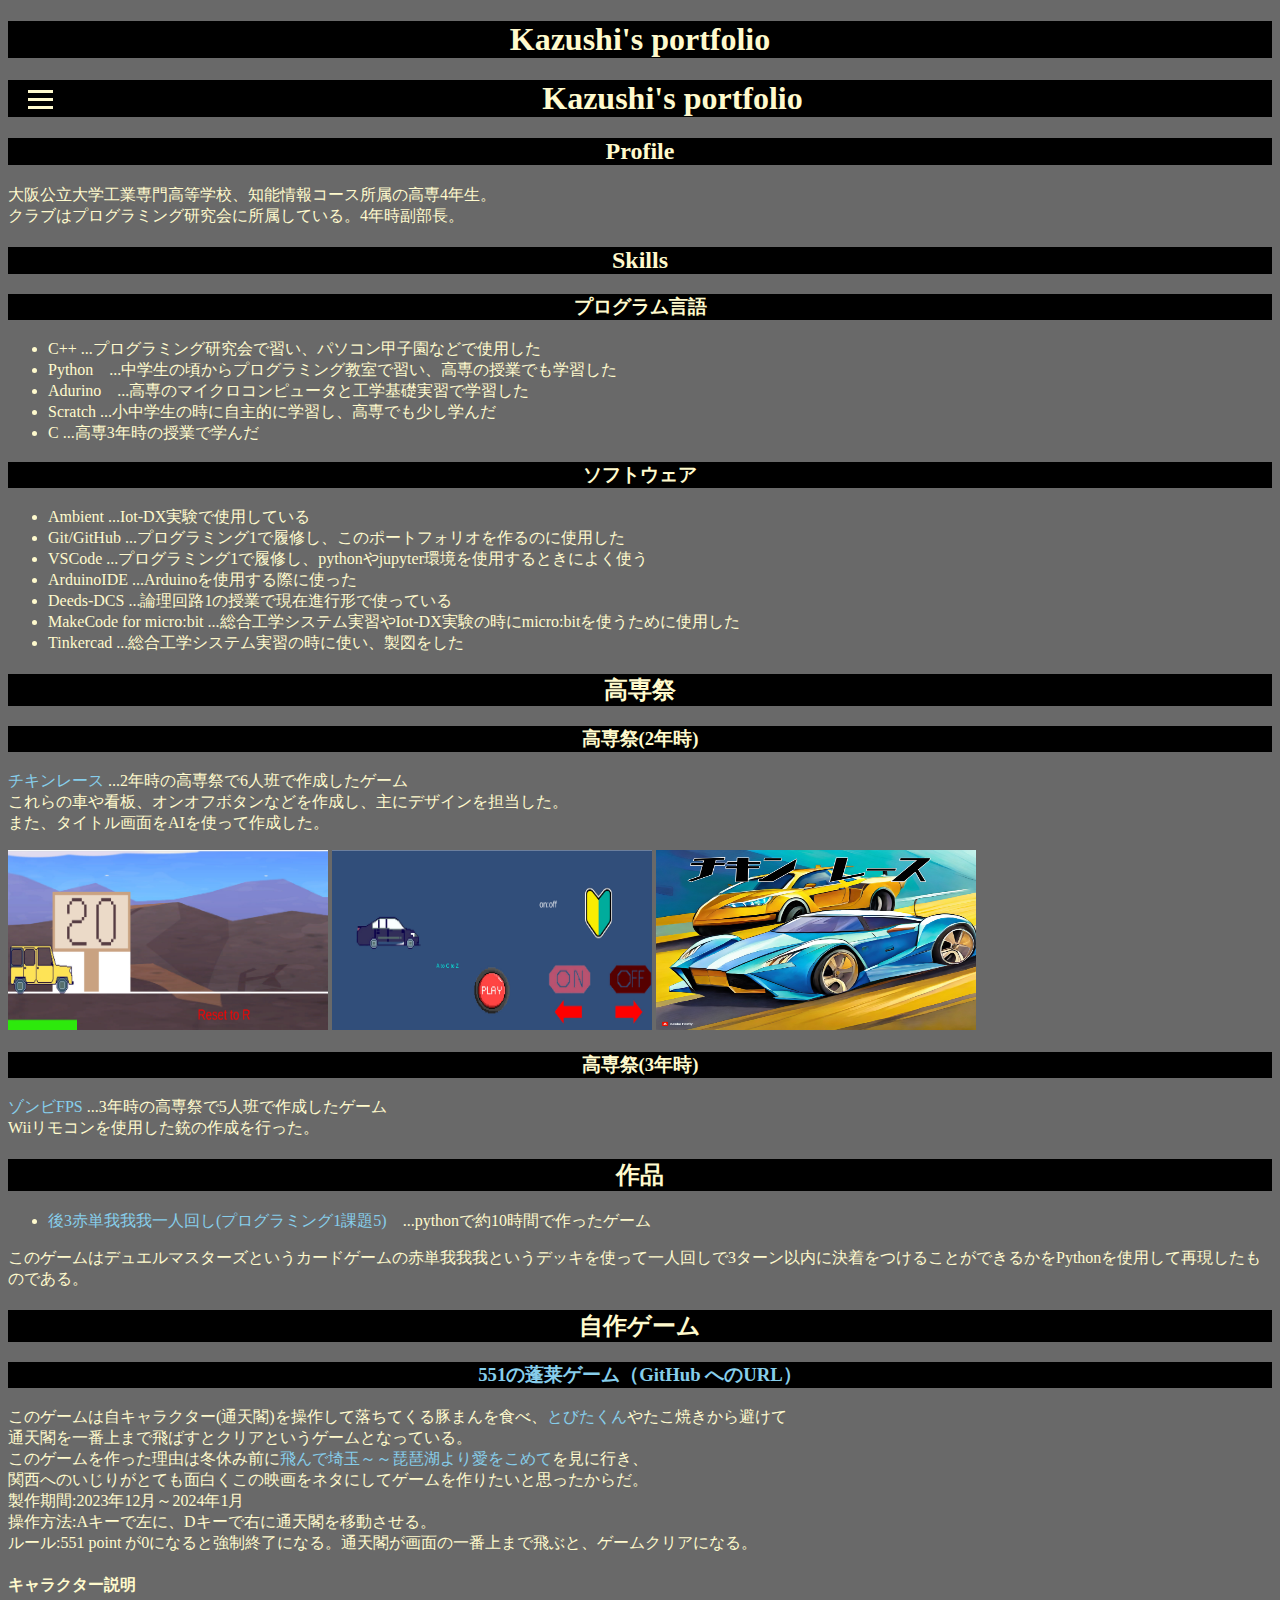
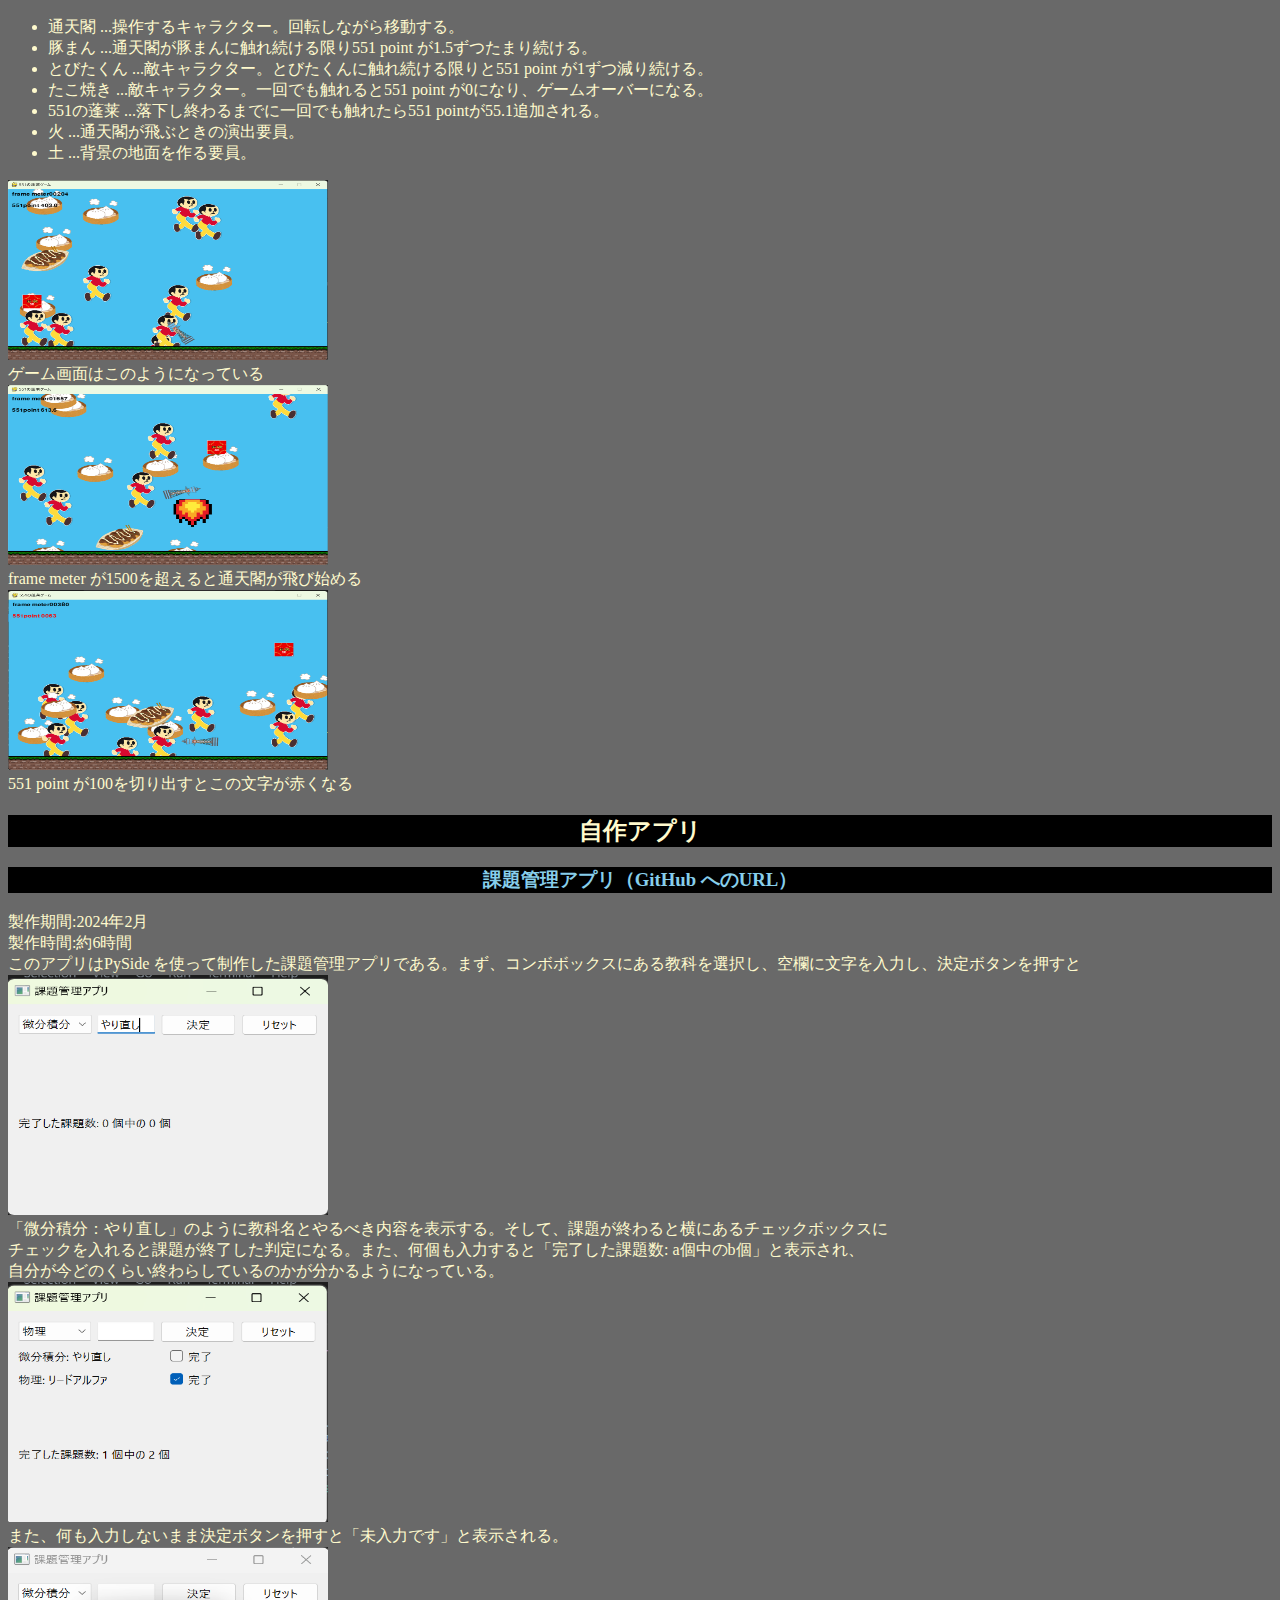
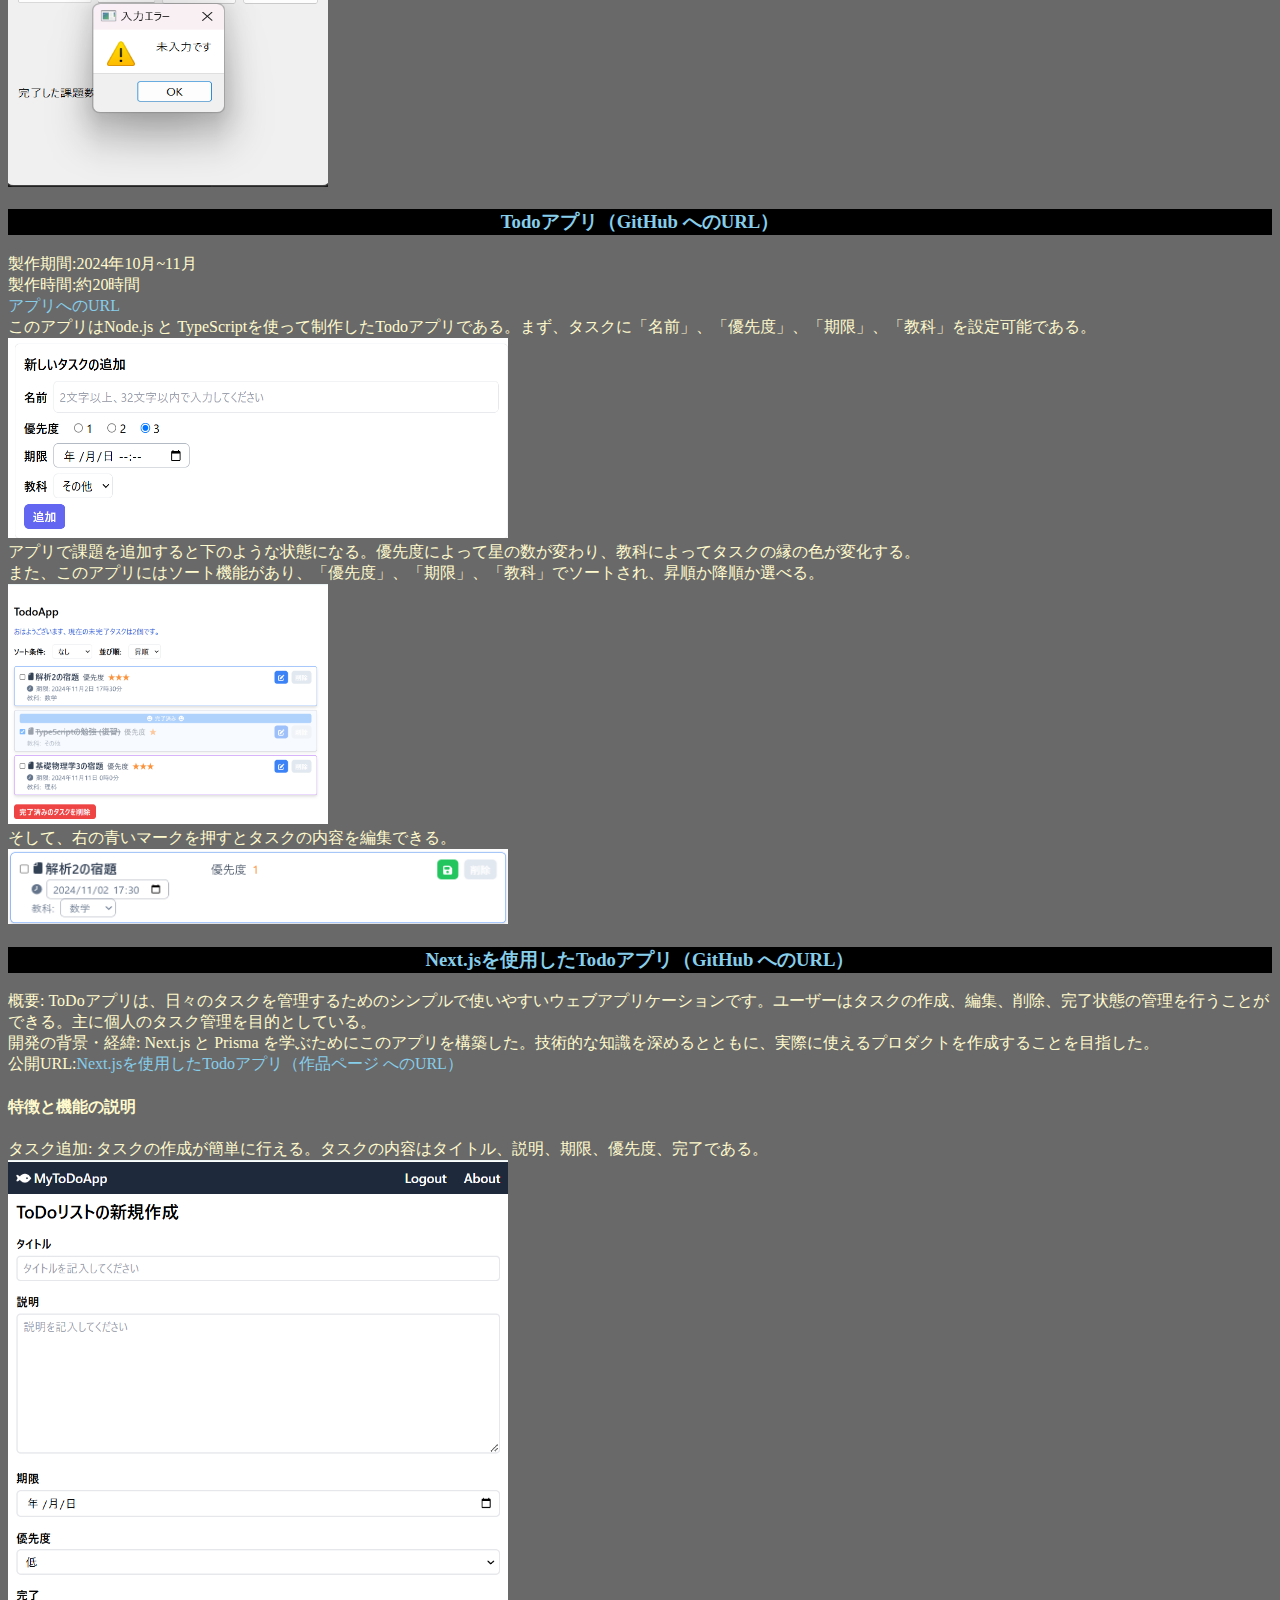
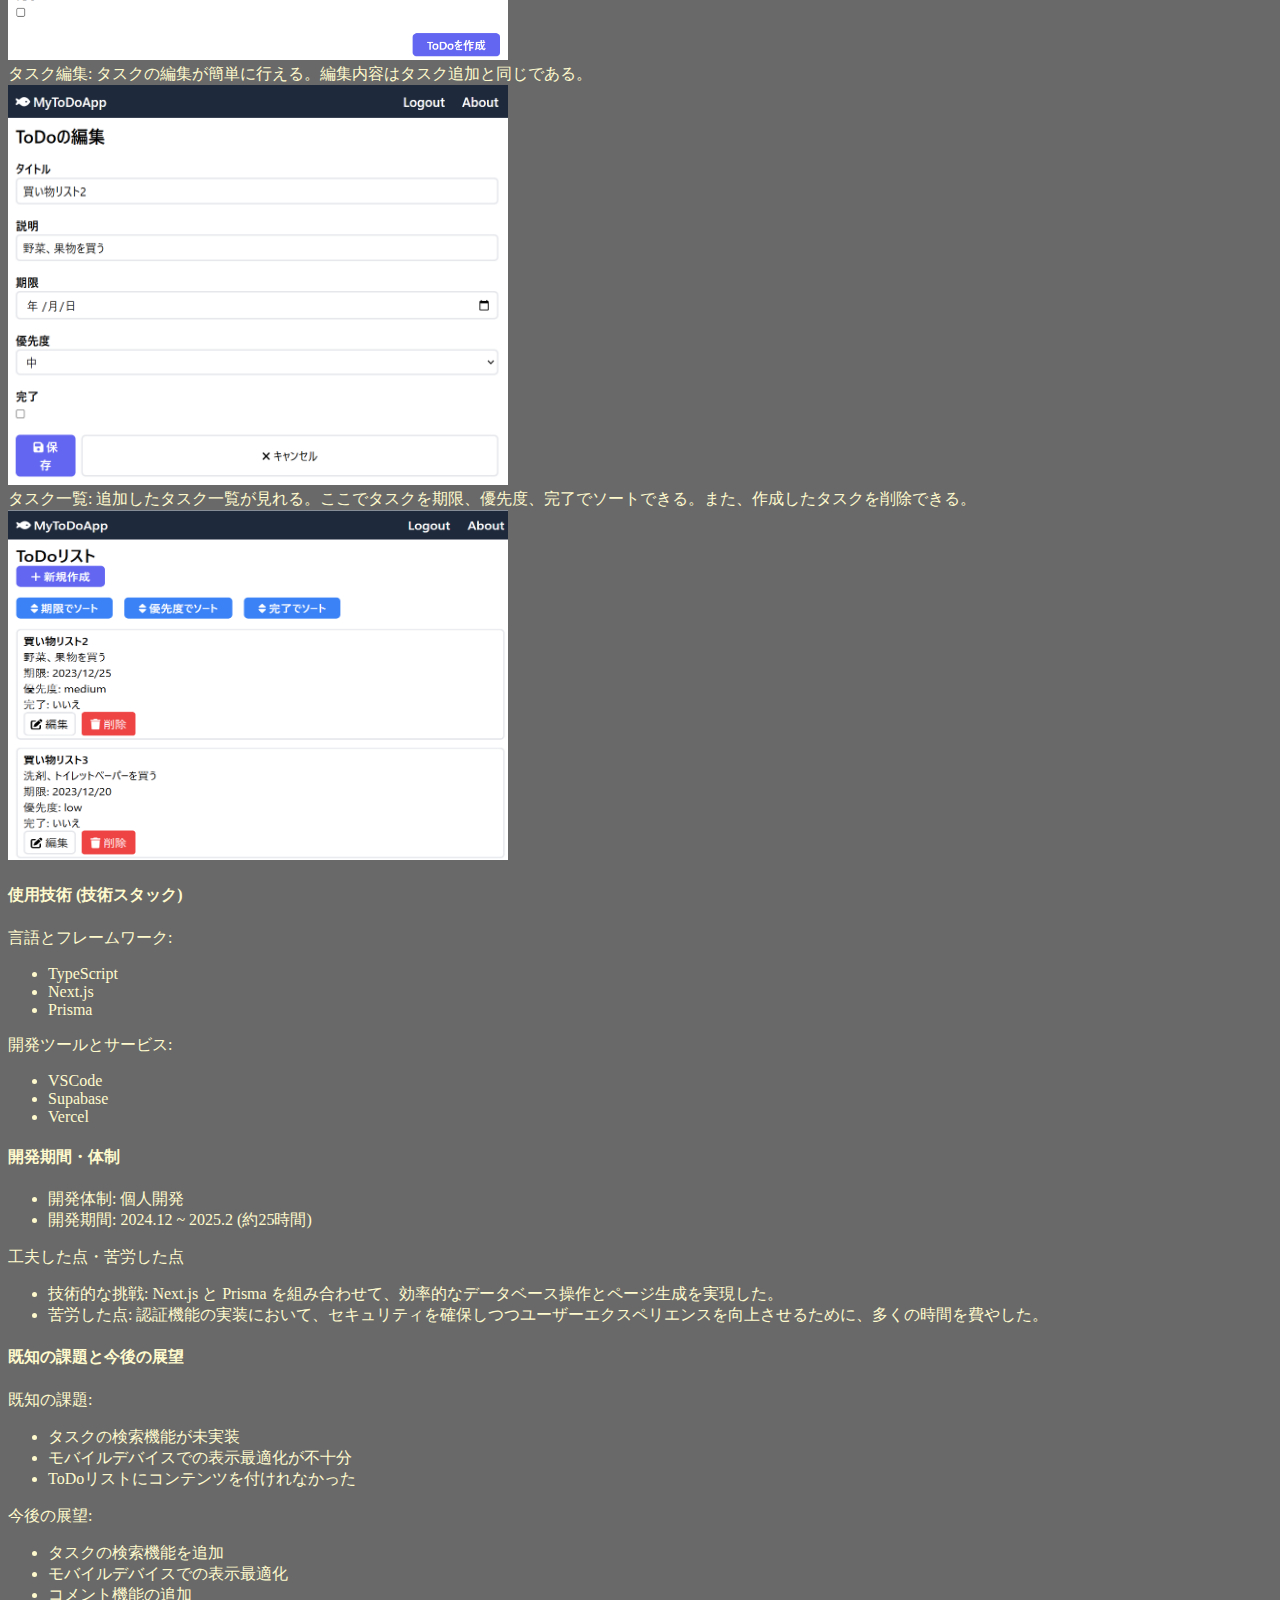
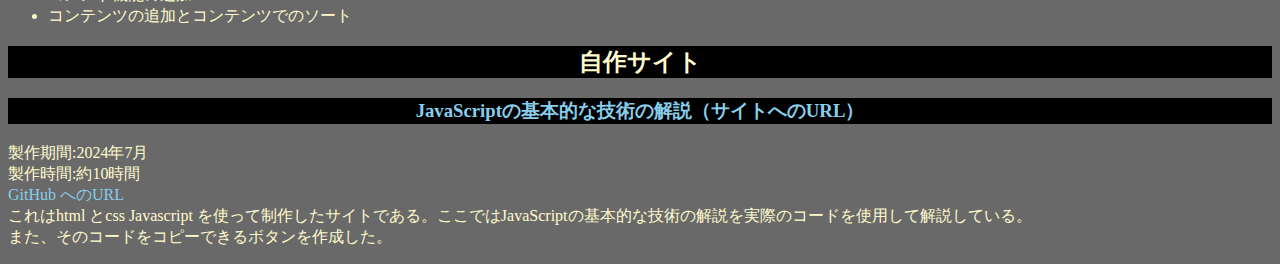
==== index.html @ 12202099 "Update index.html" ====
<!DOCTYPE html>
<html lang="ja">
  <head>
    <meta charset="utf-8" />
    <!-- ハンバーガーメニューアイコン -->
    <!-- ヘッダー（タイトルとメニュー） -->
  <header class="site-header">
    <h1>Kazushi's portfolio</h1>
    <!-- ハンバーガーメニューアイコン -->
    <div class="menu-icon" onclick="toggleMenu()">
      <span></span>
      <span></span>
      <span></span>
    </div>
  </header>
    <title>Kazushi's portfolio</title>
    <meta name="viewport" content="width=device-width, initial-scale=1.0, user-scalable=yes" />
    <link rel="stylesheet" href="style.css" />
  </head>
  <body> <!-- ここから本文開始 -->
    <h1>Kazushi's portfolio</h1>
    
    <!-- ナビゲーションメニュー -->
    <nav class="navigation" id="navigation">
      <ul>
        <li><a href="#profile" onclick="toggleMenu()">Profile</a></li>
        <li><a href="#skills" onclick="toggleMenu()">Skills</a></li>
        <li><a href="#fes" onclick="toggleMenu()">高専祭</a></li>
        <li><a href="#works" onclick="toggleMenu()">作品</a></li>
      </ul>
    </nav>
    
    <h2 id="profile">Profile</h2>
    
    <p>
      大阪公立大学工業専門高等学校、知能情報コース所属の高専4年生。<br />
      クラブはプログラミング研究会に所属している。4年時副部長。<br />
    </p>

    <h2 id="skills">Skills</h2>
    
    <h3>プログラム言語</h3>
    <ul>
      <li>C++ ...プログラミング研究会で習い、パソコン甲子園などで使用した
      <li>Python　...中学生の頃からプログラミング教室で習い、高専の授業でも学習した
      <li>Adurino　...高専のマイクロコンピュータと工学基礎実習で学習した
      <li>Scratch ...小中学生の時に自主的に学習し、高専でも少し学んだ
      <li>C ...高専3年時の授業で学んだ
    </ul>

    <h3>ソフトウェア</h3>
    <ul>
      <li>Ambient ...Iot-DX実験で使用している
      <li>Git/GitHub ...プログラミング1で履修し、このポートフォリオを作るのに使用した
      <li>VSCode ...プログラミング1で履修し、pythonやjupyter環境を使用するときによく使う
      <li>ArduinoIDE ...Arduinoを使用する際に使った
      <li>Deeds-DCS ...論理回路1の授業で現在進行形で使っている
      <li>MakeCode for micro:bit ...総合工学システム実習やIot-DX実験の時にmicro:bitを使うために使用した
      <li>Tinkercad ...総合工学システム実習の時に使い、製図をした
    </ul>

    <h2 id="fes">高専祭</h2>
    <h3>高専祭(2年時)</h3>
    <p>
      <a href=https://gagaga898989.github.io/ksks6>チキンレース</a> ...2年時の高専祭で6人班で作成したゲーム<br />
      これらの車や看板、オンオフボタンなどを作成し、主にデザインを担当した。<br />
      また、タイトル画面をAIを使って作成した。<br />
    </p>
    <img src="ゲーム画像.jpg" width="320" height="180" alt="ゲーム画像" />
    <img src="選択画面.jpg" width="320" height="180" alt="選択画面" />
    <img src="チキンレース.jpg" width="320" height="180" alt="チキンレース" />
    </p>
    <h3>高専祭(3年時)</h3>
    <p>
      <a href=https://unityroom.com/games/2024fes>ゾンビFPS</a> ...3年時の高専祭で5人班で作成したゲーム<br />
      Wiiリモコンを使用した銃の作成を行った。<br />
    </p>
    <h2 id="works">作品</h2>
    <ul>
      <li><a href=https://github.com/Forest815/--7_35_/blob/main/%E8%AA%B2%E9%A1%8C05_35_MK.ipynb>後3赤単我我我一人回し(プログラミング1課題5)</a>　...pythonで約10時間で作ったゲーム
    </ul>
    <p>
      このゲームはデュエルマスターズというカードゲームの赤単我我我というデッキを使って一人回しで3ターン以内に決着をつけることができるかをPythonを使用して再現したものである。<br />
    </p>
    <h2>自作ゲーム</h2>
    <h3><a href=https://github.com/Forest815/assignment8.git>551の蓬莱ゲーム（GitHub へのURL）</a></h3>
    <p>
      このゲームは自キャラクター(通天閣)を操作して落ちてくる豚まんを食べ、<a href=https://ja.wikipedia.org/wiki/%E9%A3%9B%E3%81%B3%E5%87%BA%E3%81%97%E5%9D%8A%E3%82%84>とびたくん</a>やたこ焼きから避けて<br />
      通天閣を一番上まで飛ばすとクリアというゲームとなっている。<br />
      このゲームを作った理由は冬休み前に<a href=https://www.tondesaitama.com/>飛んで埼玉～～琵琶湖より愛をこめて</a>を見に行き、<br />
      関西へのいじりがとても面白くこの映画をネタにしてゲームを作りたいと思ったからだ。<br />
      製作期間:2023年12月～2024年1月<br />
      操作方法:Aキーで左に、Dキーで右に通天閣を移動させる。<br />
      ルール:551 point が0になると強制終了になる。通天閣が画面の一番上まで飛ぶと、ゲームクリアになる。<br />
      <h4>キャラクター説明</h4>
    <ul>
      <li>通天閣 ...操作するキャラクター。回転しながら移動する。
      <li>豚まん ...通天閣が豚まんに触れ続ける限り551 point が1.5ずつたまり続ける。
      <li>とびたくん ...敵キャラクター。とびたくんに触れ続ける限りと551 point が1ずつ減り続ける。
      <li>たこ焼き ...敵キャラクター。一回でも触れると551 point が0になり、ゲームオーバーになる。
      <li>551の蓬莱 ...落下し終わるまでに一回でも触れたら551 pointが55.1追加される。
      <li>火 ...通天閣が飛ぶときの演出要員。
      <li>土 ...背景の地面を作る要員。
    </ul>
      <img src="ゲーム画面.png" width="320" height="180" alt="ゲーム画面" /><br />
      ゲーム画面はこのようになっている<br />
      <img src="通天閣発車.png" width="320" height="180" alt="通天閣発車" /><br />
      frame meter が1500を超えると通天閣が飛び始める<br />
      <img src="ピンチ.png" width="320" height="180" alt="ピンチ" /><br />
      551 point が100を切り出すとこの文字が赤くなる<br />
    </p>
    <h2>自作アプリ</h2>
    <h3><a href=https://github.com/Forest815/kadai9.git>課題管理アプリ（GitHub へのURL）</a></h3>
    <p>
      製作期間:2024年2月<br />
      製作時間:約6時間<br />
      このアプリはPySide を使って制作した課題管理アプリである。まず、コンボボックスにある教科を選択し、空欄に文字を入力し、決定ボタンを押すと<br />
      <img src="入力.png" width="320" height="240" alt="入力" /><br />
      「微分積分：やり直し」のように教科名とやるべき内容を表示する。そして、課題が終わると横にあるチェックボックスに<br />
      チェックを入れると課題が終了した判定になる。また、何個も入力すると「完了した課題数: a個中のb個」と表示され、<br />
      自分が今どのくらい終わらしているのかが分かるようになっている。<br />
      <img src="動作例.png" width="320" height="240" alt="動作例" /><br />
      また、何も入力しないまま決定ボタンを押すと「未入力です」と表示される。<br />
      <img src="未入力.png" width="320" height="240" alt="未入力" /><br />
      
    </p>
    <h3><a href=https://github.com/Forest815/react-todo-app>Todoアプリ（GitHub へのURL）</a></h3>
    <p>
      製作期間:2024年10月~11月<br />
      製作時間:約20時間<br />
      <a href=https://forest815.github.io/react-todo-app/>アプリへのURL</a><br />
      このアプリはNode.js と TypeScriptを使って制作したTodoアプリである。まず、タスクに「名前」、「優先度」、「期限」、「教科」を設定可能である。<br />
      <img src="タスク追加画面.png" width="500" height="200" alt="タスク追加画面" /><br />
      アプリで課題を追加すると下のような状態になる。優先度によって星の数が変わり、教科によってタスクの縁の色が変化する。<br />
      また、このアプリにはソート機能があり、「優先度」、「期限」、「教科」でソートされ、昇順か降順か選べる。<br />
      <img src="Todoアプリ.png" width="320" height="240" alt="Todoアプリ" /><br />
      そして、右の青いマークを押すとタスクの内容を編集できる。<br />
      <img src="編集画面.png" width="500" height="75" alt="編集画面" /><br />
    </p>
    <h3><a href=https://github.com/Forest815/next-blog-app/tree/other-ap>Next.jsを使用したTodoアプリ（GitHub へのURL）</a></h3>
    <p>
      概要: ToDoアプリは、日々のタスクを管理するためのシンプルで使いやすいウェブアプリケーションです。ユーザーはタスクの作成、編集、削除、完了状態の管理を行うことができる。主に個人のタスク管理を目的としている。<br>
      開発の背景・経緯: Next.js と Prisma を学ぶためにこのアプリを構築した。技術的な知識を深めるとともに、実際に使えるプロダクトを作成することを目指した。<br>
      公開URL:<a href=https://next-todo-app-demo.vercel.app//>Next.jsを使用したTodoアプリ（作品ページ へのURL）</a>

      <h4>特徴と機能の説明</h4>

      タスク追加: タスクの作成が簡単に行える。タスクの内容はタイトル、説明、期限、優先度、完了である。</br>
      <img src="タスク追加.png" width="500" height="500" alt="タスク追加" /><br />
      タスク編集: タスクの編集が簡単に行える。編集内容はタスク追加と同じである。</br>
      <img src="タスク編集.png" width="500" height="400" alt="タスク編集" /><br />
      タスク一覧: 追加したタスク一覧が見れる。ここでタスクを期限、優先度、完了でソートできる。また、作成したタスクを削除できる。</br>
      <img src="タスク一覧.png" width="500" height="350" alt="タスク一覧" /><br />

      <h4>使用技術 (技術スタック)</h4>
      
      言語とフレームワーク:
      <ul>
        <li>TypeScript
        <li>Next.js
        <li>Prisma
      </ul>
        
      開発ツールとサービス:
      <ul>
        <li>VSCode
        <li>Supabase
        <li>Vercel
      </ul>

      <h4>開発期間・体制</h4>
      <ul>
        <li>開発体制: 個人開発
        <li>開発期間: 2024.12 ~ 2025.2 (約25時間)
      </ul>

      工夫した点・苦労した点
      <ul>
        <li>技術的な挑戦: Next.js と Prisma を組み合わせて、効率的なデータベース操作とページ生成を実現した。
        <li>苦労した点: 認証機能の実装において、セキュリティを確保しつつユーザーエクスペリエンスを向上させるために、多くの時間を費やした。
      </ul>
    
      <h4>既知の課題と今後の展望</h4>

      既知の課題:
      <ul>
        <li>タスクの検索機能が未実装
        <li>モバイルデバイスでの表示最適化が不十分
        <li>ToDoリストにコンテンツを付けれなかった
      </ul>
      今後の展望:
      <ul>
        <li>タスクの検索機能を追加
        <li>モバイルデバイスでの表示最適化
        <li>コメント機能の追加
        <li>コンテンツの追加とコンテンツでのソート
      </ul>
    <h2>自作サイト</h2>
    <h3><a href=https://forest815.github.io/web0701/>JavaScriptの基本的な技術の解説（サイトへのURL）</a></h3>
    <p>
      製作期間:2024年7月<br />
      製作時間:約10時間<br />
      <a href=https://github.com/Forest815/web0701>GitHub へのURL </a></br>
      これはhtml とcss Javascript を使って制作したサイトである。ここではJavaScriptの基本的な技術の解説を実際のコードを使用して解説している。</br>
      また、そのコードをコピーできるボタンを作成した。</br>
    </p>
    <script>
      // メニューの表示/非表示を切り替える関数
      function toggleMenu() {
        var navigation = document.getElementById("navigation");
        if (navigation.style.display === "block") {
          navigation.style.display = "none";
        } else {
          navigation.style.display = "block";
        }
      }

</script>
  </body> <!-- ここまで本文終了 -->
</html>
---- style.css ----
body {
  color: lemonchiffon;
  background-color: dimgray;
}

h1, h2, h3 {
  background-color: black;
  text-align: center;
}

a {
  color: skyblue;
  text-decoration: none;
}

a:hover {
  color: mediumseagreen;
}

a:visited {
  color: orchid;
}

.menu-icon {
  cursor: pointer;
  display: inline-block;
  float: left;
  margin: 10px 20px;
}

.menu-icon span {
  display: block;
  width: 25px;
  height: 3px;
  margin-bottom: 5px;
  background-color: lemonchiffon;
  transition: all 0.3s ease;
}

.navigation {
  display: none;
  position: fixed;
  top: 0;
  right: 0;
  background-color: dimgray;
  width: 200px;
  height: 100%;
  z-index: 100;
}

.navigation ul {
  list-style-type: none;
  padding: 0;
  margin: 0;
}

.navigation li {
  border-bottom: 1px solid lemonchiffon;
}

.navigation a {
  display: block;
  padding: 15px;
  color: lemonchiffon;
}

.navigation a:hover {
  background-color: black;
}
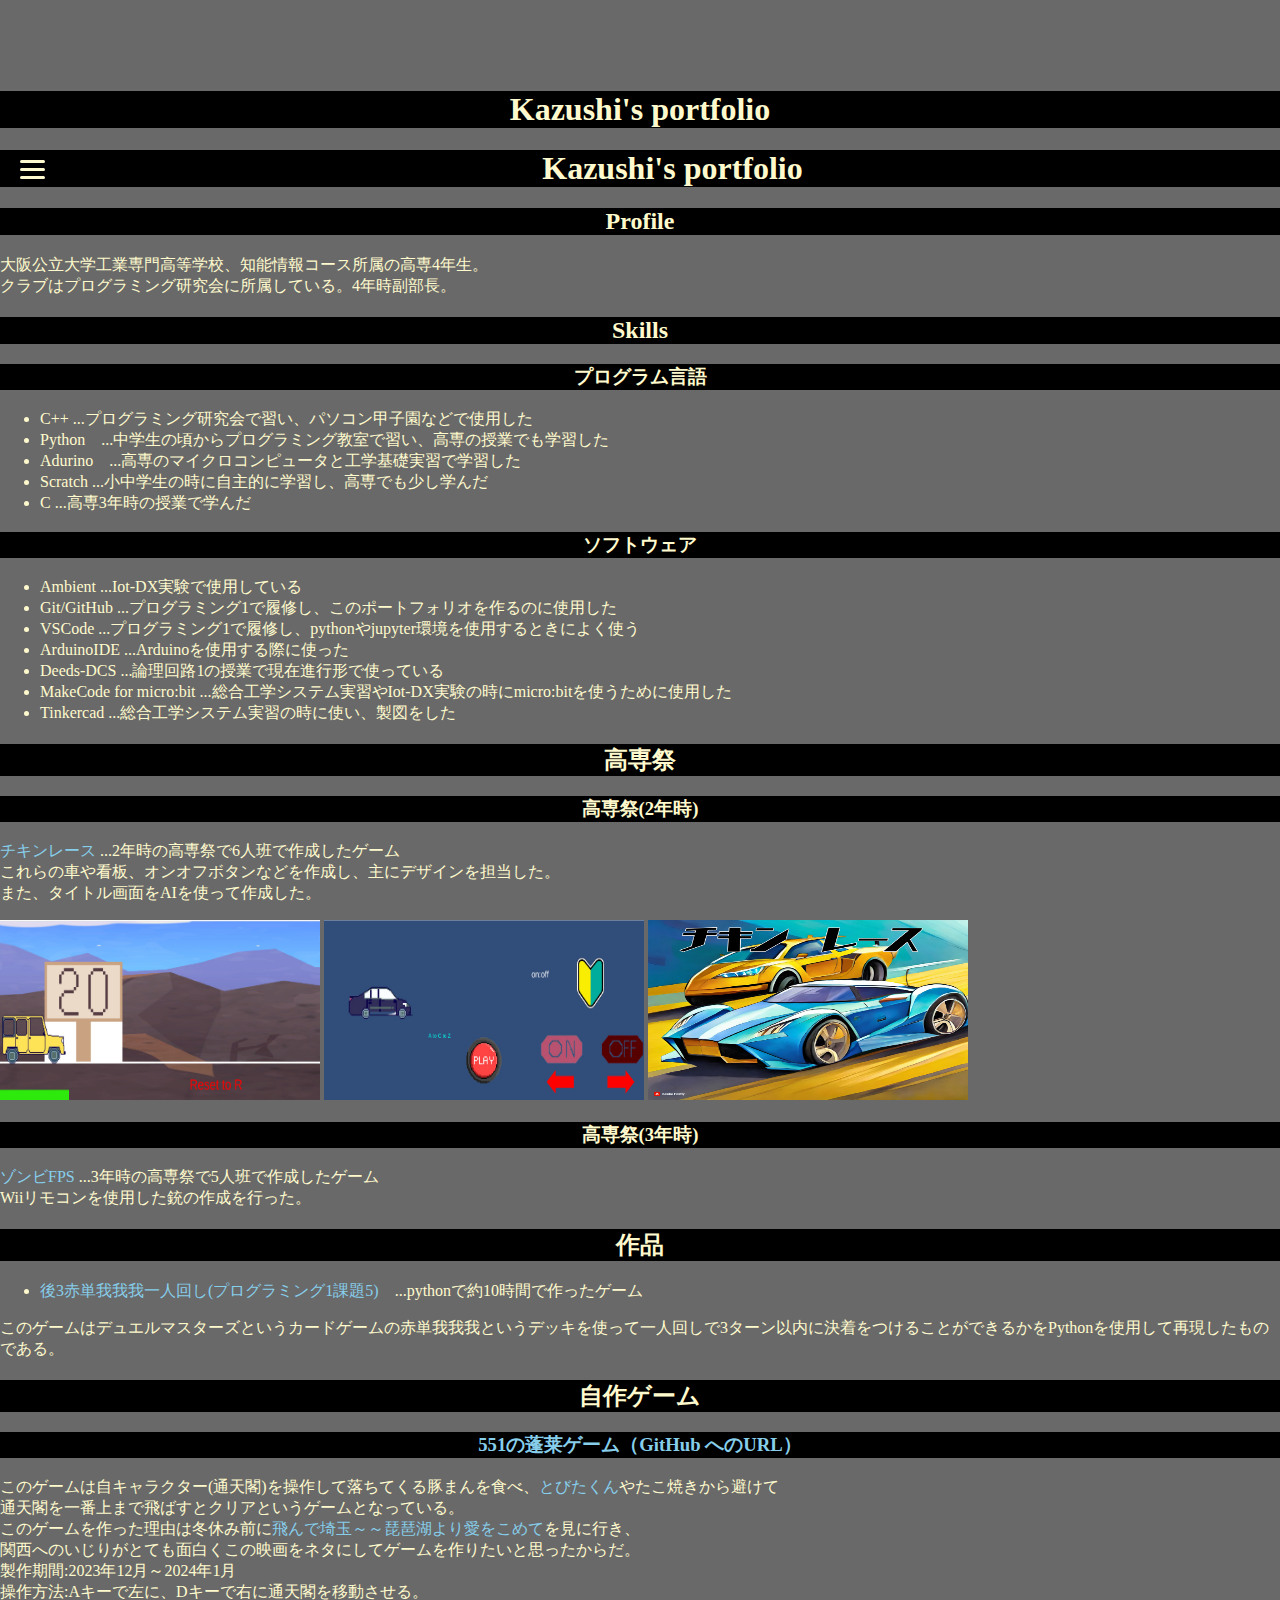
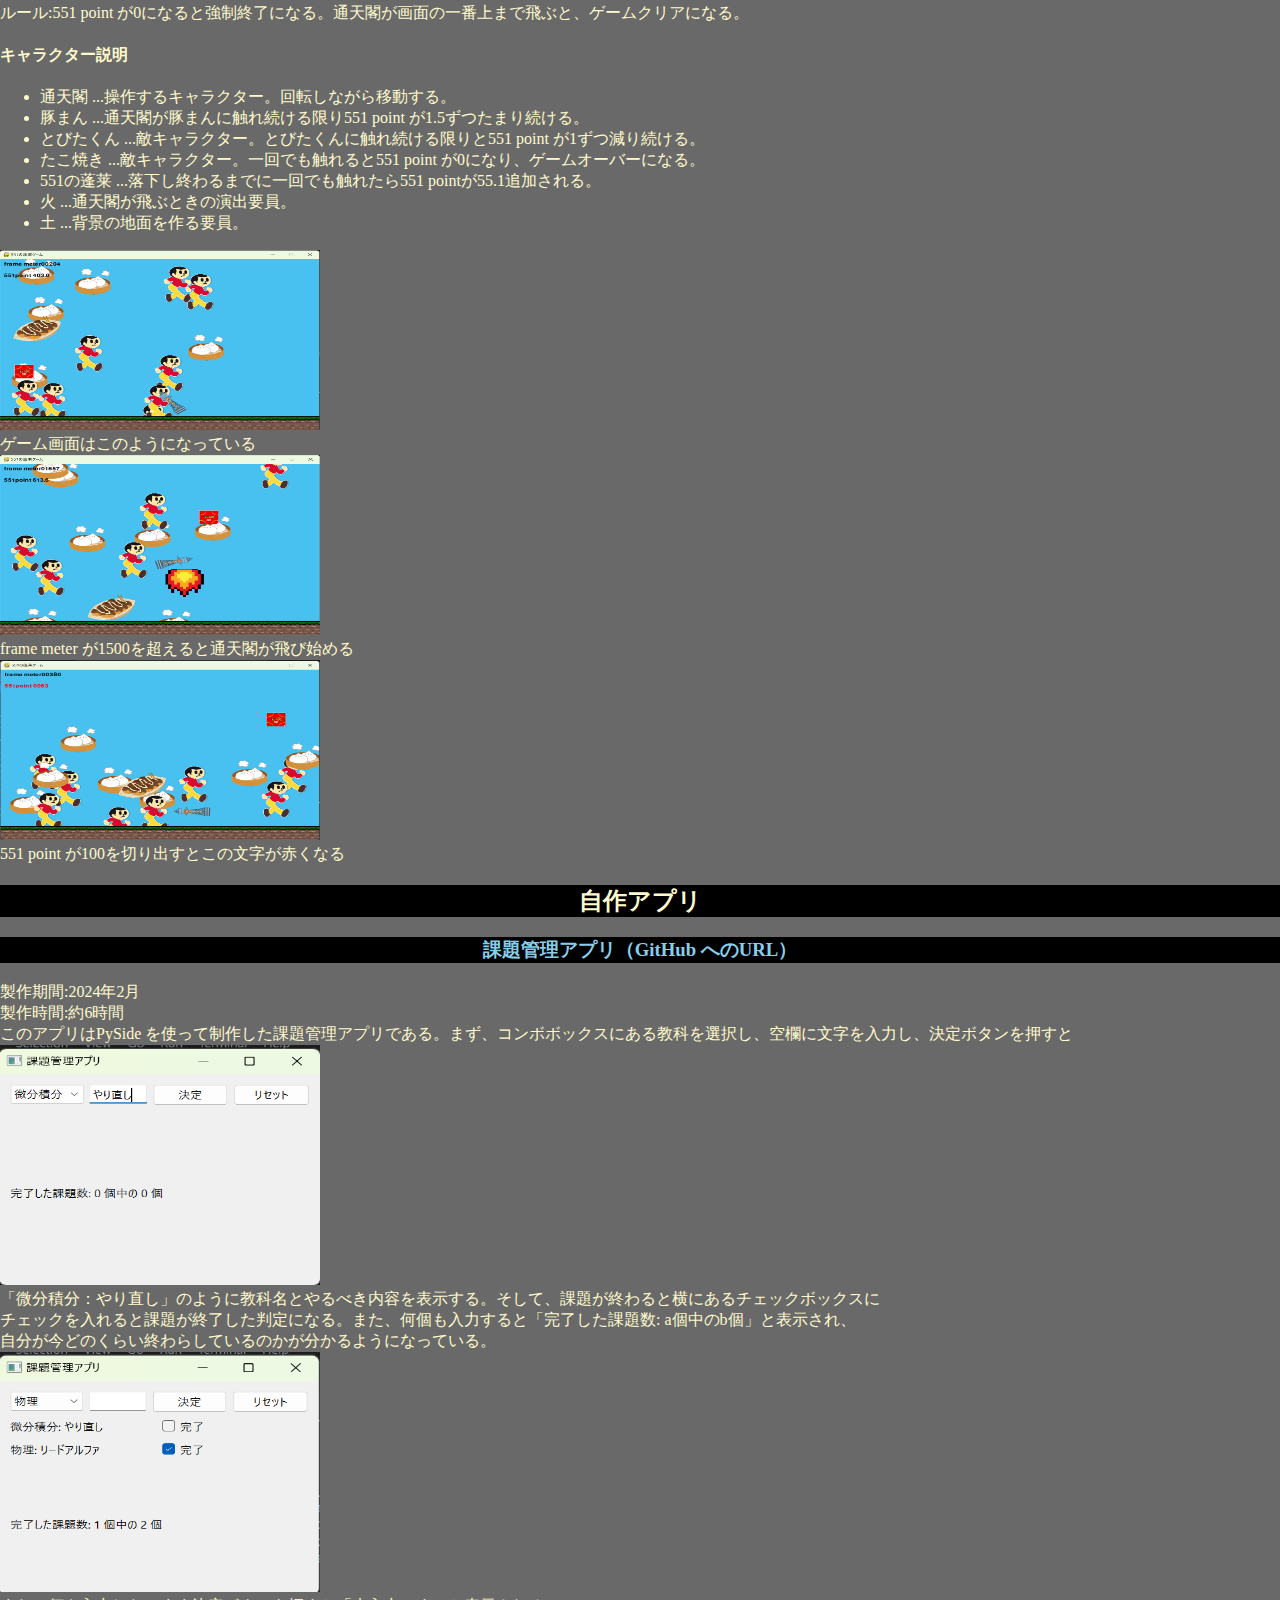
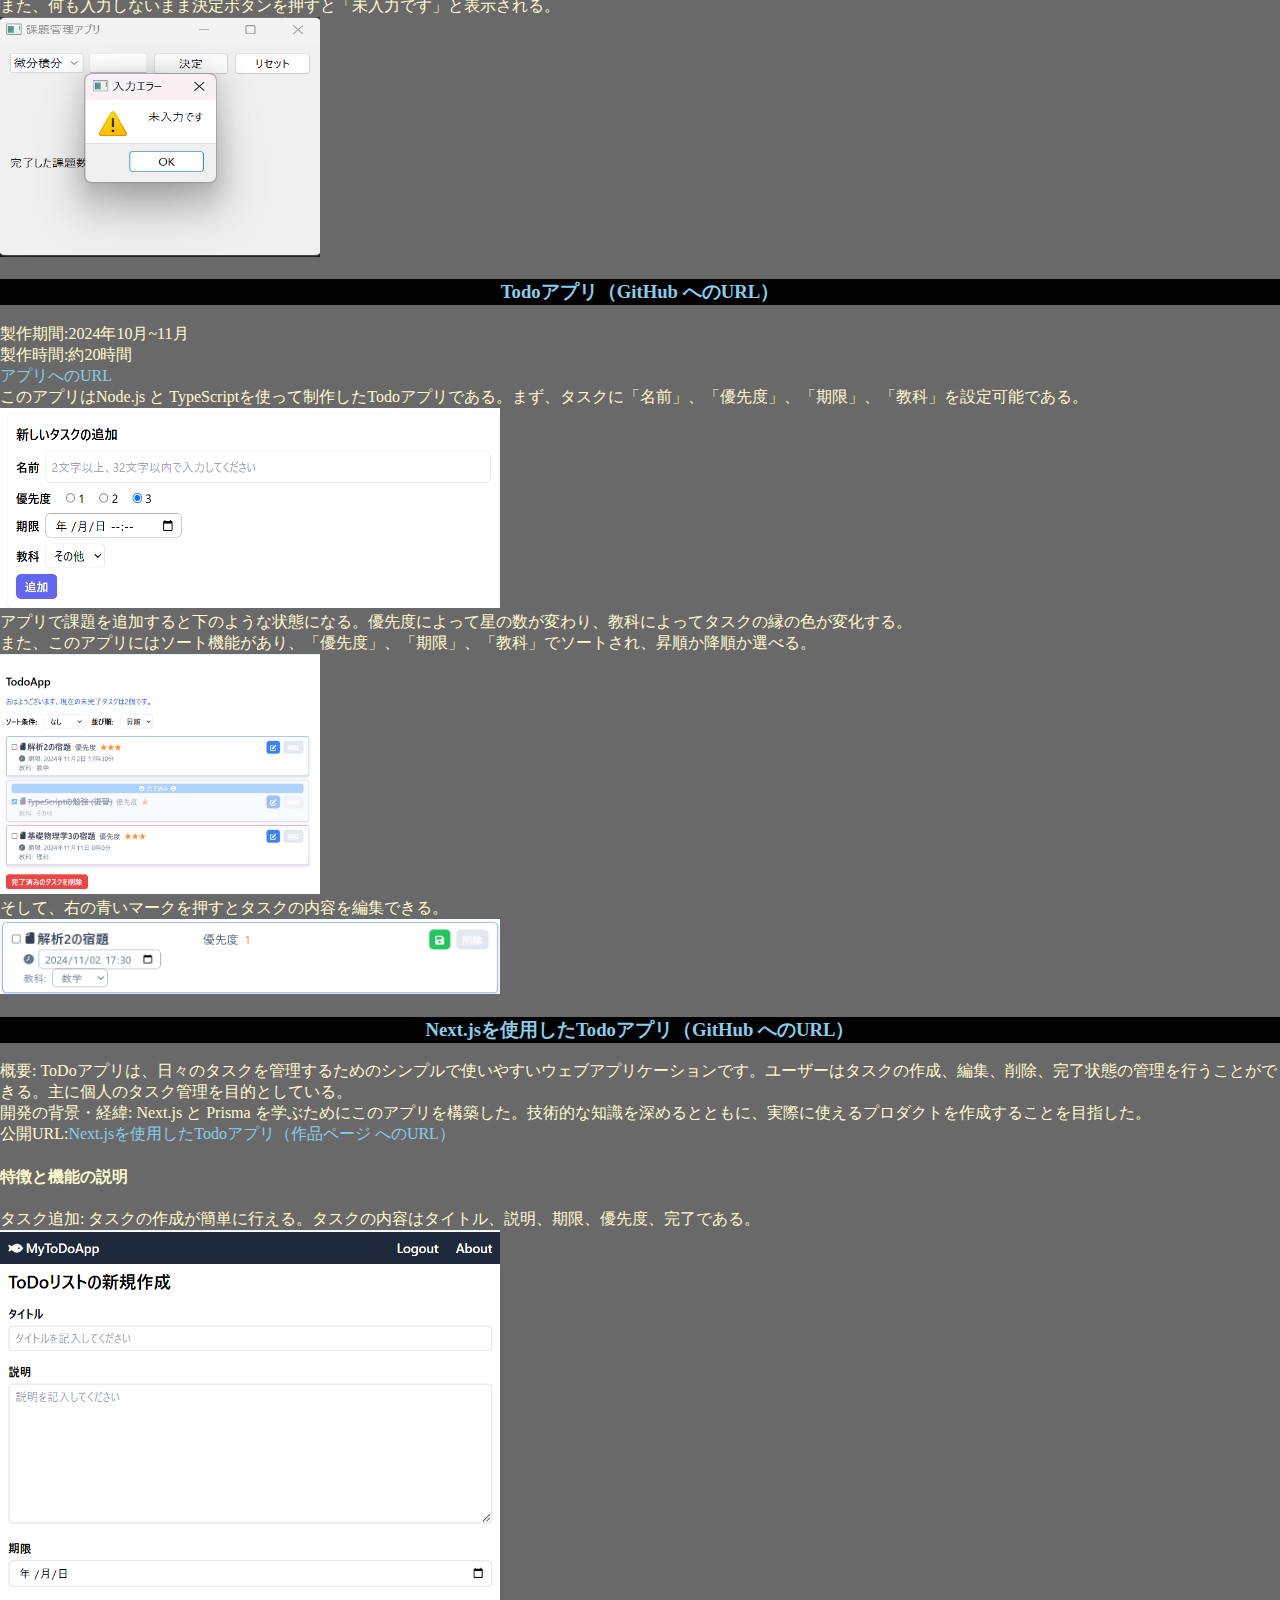
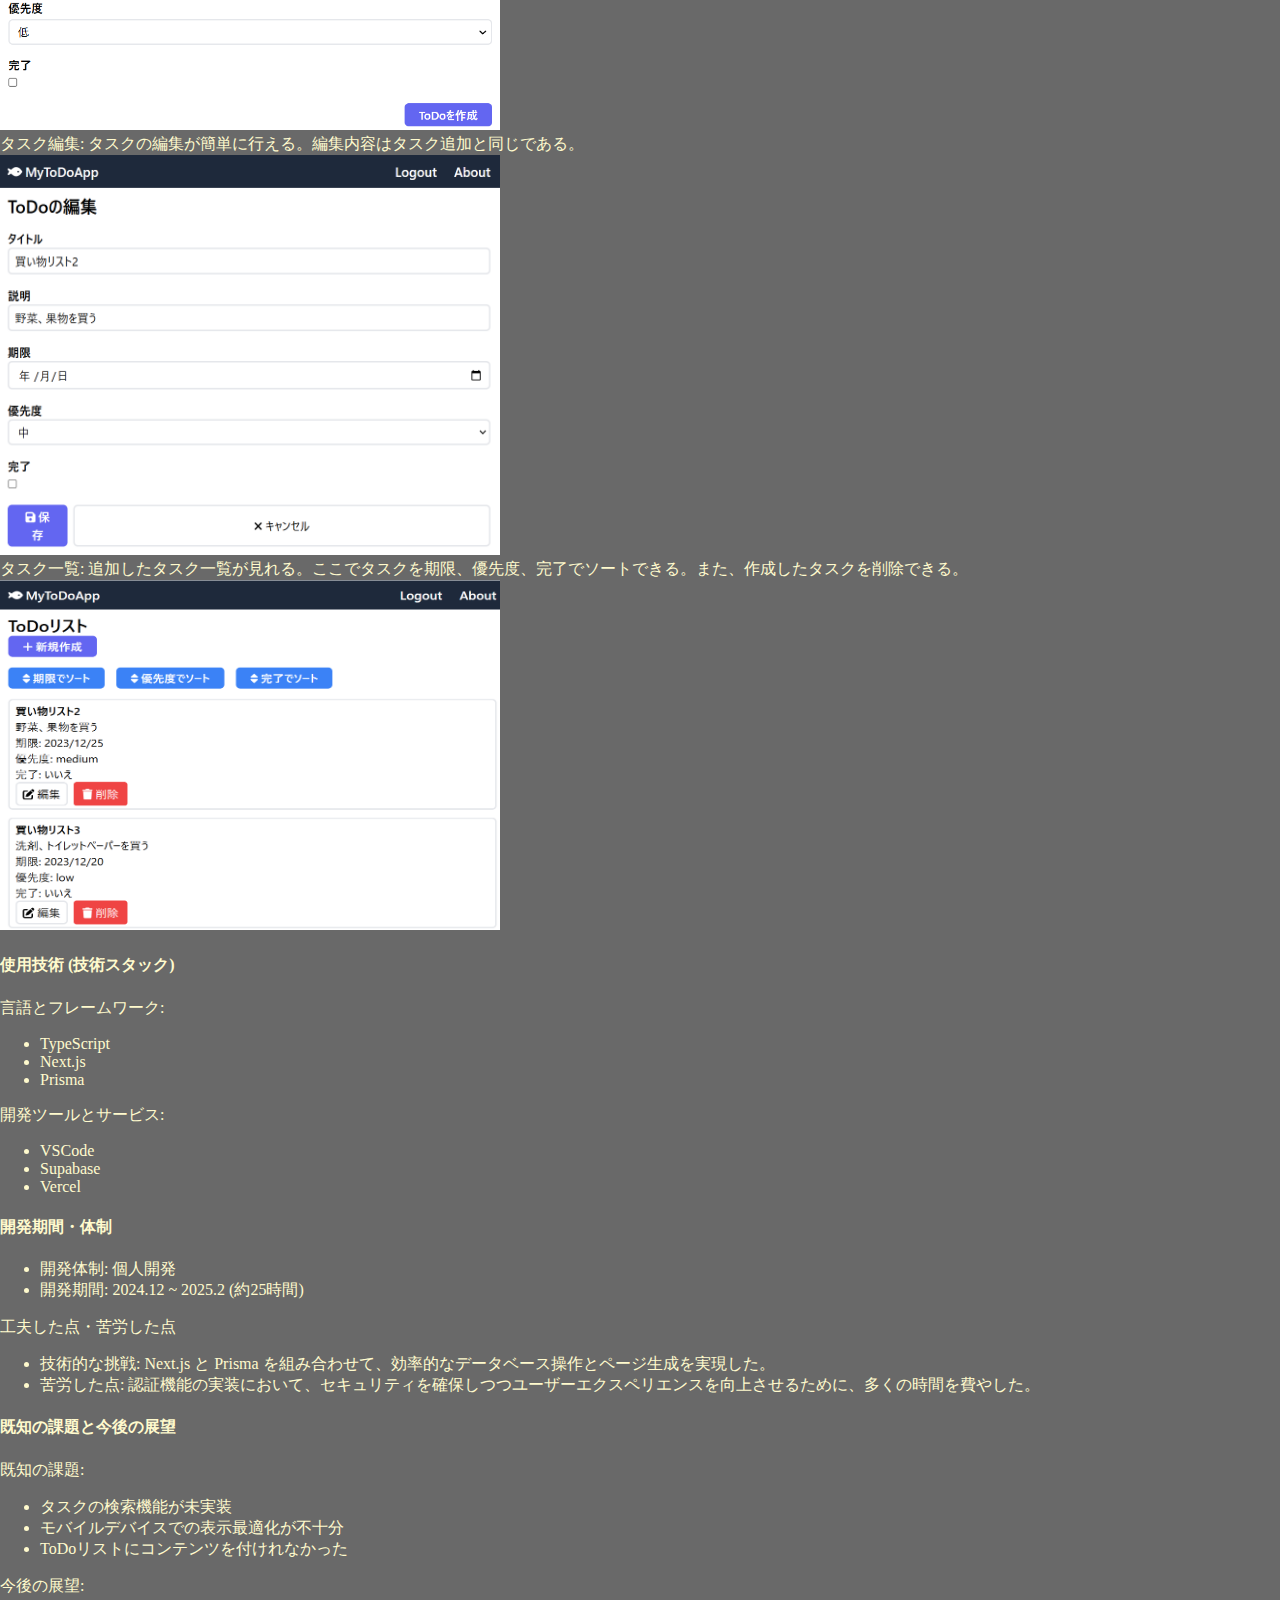
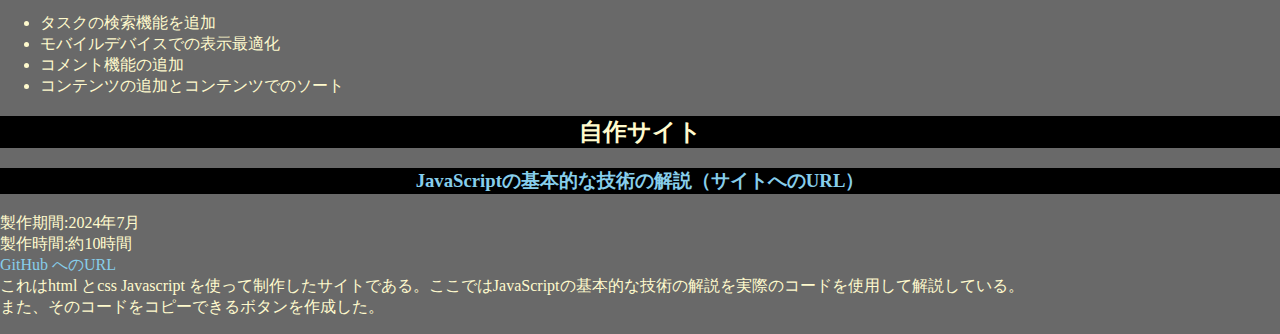
==== commit fa96f096: "Update index.html" ====
--- a/index.html
+++ b/index.html
@@ -1,19 +1,24 @@
 <!DOCTYPE html>
+<html lang="ja">
+  <!DOCTYPE html>
 <html lang="ja">
   <head>
     <meta charset="utf-8" />
-    <!-- ハンバーガーメニューアイコン -->
-    <!-- ヘッダー（タイトルとメニュー） -->
-  <header class="site-header">
-    <h1>Kazushi's portfolio</h1>
-    <!-- ハンバーガーメニューアイコン -->
-    <div class="menu-icon" onclick="toggleMenu()">
-      <span></span>
-      <span></span>
-      <span></span>
-    </div>
-  </header>
     <title>Kazushi's portfolio</title>
+    <meta name="viewport" content="width=device-width, initial-scale=1.0, user-scalable=yes" />
+    <link rel="stylesheet" href="style.css" />
+  </head>
+  <body>
+    <!-- 固定ヘッダー -->
+    <header class="fixed-header">
+      <h1>Kazushi's portfolio</h1>
+      <div class="menu-icon" onclick="toggleMenu()">
+        <span></span>
+        <span></span>
+        <span></span>
+      </div>
+    </header>
+
     <meta name="viewport" content="width=device-width, initial-scale=1.0, user-scalable=yes" />
     <link rel="stylesheet" href="style.css" />
   </head>
--- a/style.css
+++ b/style.css
@@ -1,6 +1,40 @@
+
+/* ヘッダー固定＆デザイン調整 */
+.site-header {
+  position: fixed;
+  top: 0;
+  left: 0;
+  width: 100%;
+  background-color: white; /* 必要に応じて背景色変更 */
+  display: flex;
+  justify-content: space-between;
+  align-items: center;
+  padding: 10px 20px;
+  box-shadow: 0 2px 5px rgba(0,0,0,0.1);
+  z-index: 1000;
+}
+
+/* ハンバーガーメニューの見た目 */
+.menu-icon {
+  cursor: pointer;
+  display: flex;
+  flex-direction: column;
+  gap: 4px;
+}
+
+.menu-icon span {
+  width: 25px;
+  height: 3px;
+  background-color: #333;
+  border-radius: 2px;
+}
+
+/* 本文の上にヘッダー分の余白を追加 */
 body {
   color: lemonchiffon;
   background-color: dimgray;
+  margin: 0;
+  padding-top: 70px; /* ヘッダーの高さに合わせて調整 */
 }
 
 h1, h2, h3 {
--- a/style.css
+++ b/style.css
@@ -1,6 +1,40 @@
+
+/* ヘッダー固定＆デザイン調整 */
+.site-header {
+  position: fixed;
+  top: 0;
+  left: 0;
+  width: 100%;
+  background-color: white; /* 必要に応じて背景色変更 */
+  display: flex;
+  justify-content: space-between;
+  align-items: center;
+  padding: 10px 20px;
+  box-shadow: 0 2px 5px rgba(0,0,0,0.1);
+  z-index: 1000;
+}
+
+/* ハンバーガーメニューの見た目 */
+.menu-icon {
+  cursor: pointer;
+  display: flex;
+  flex-direction: column;
+  gap: 4px;
+}
+
+.menu-icon span {
+  width: 25px;
+  height: 3px;
+  background-color: #333;
+  border-radius: 2px;
+}
+
+/* 本文の上にヘッダー分の余白を追加 */
 body {
   color: lemonchiffon;
   background-color: dimgray;
+  margin: 0;
+  padding-top: 70px; /* ヘッダーの高さに合わせて調整 */
 }
 
 h1, h2, h3 {
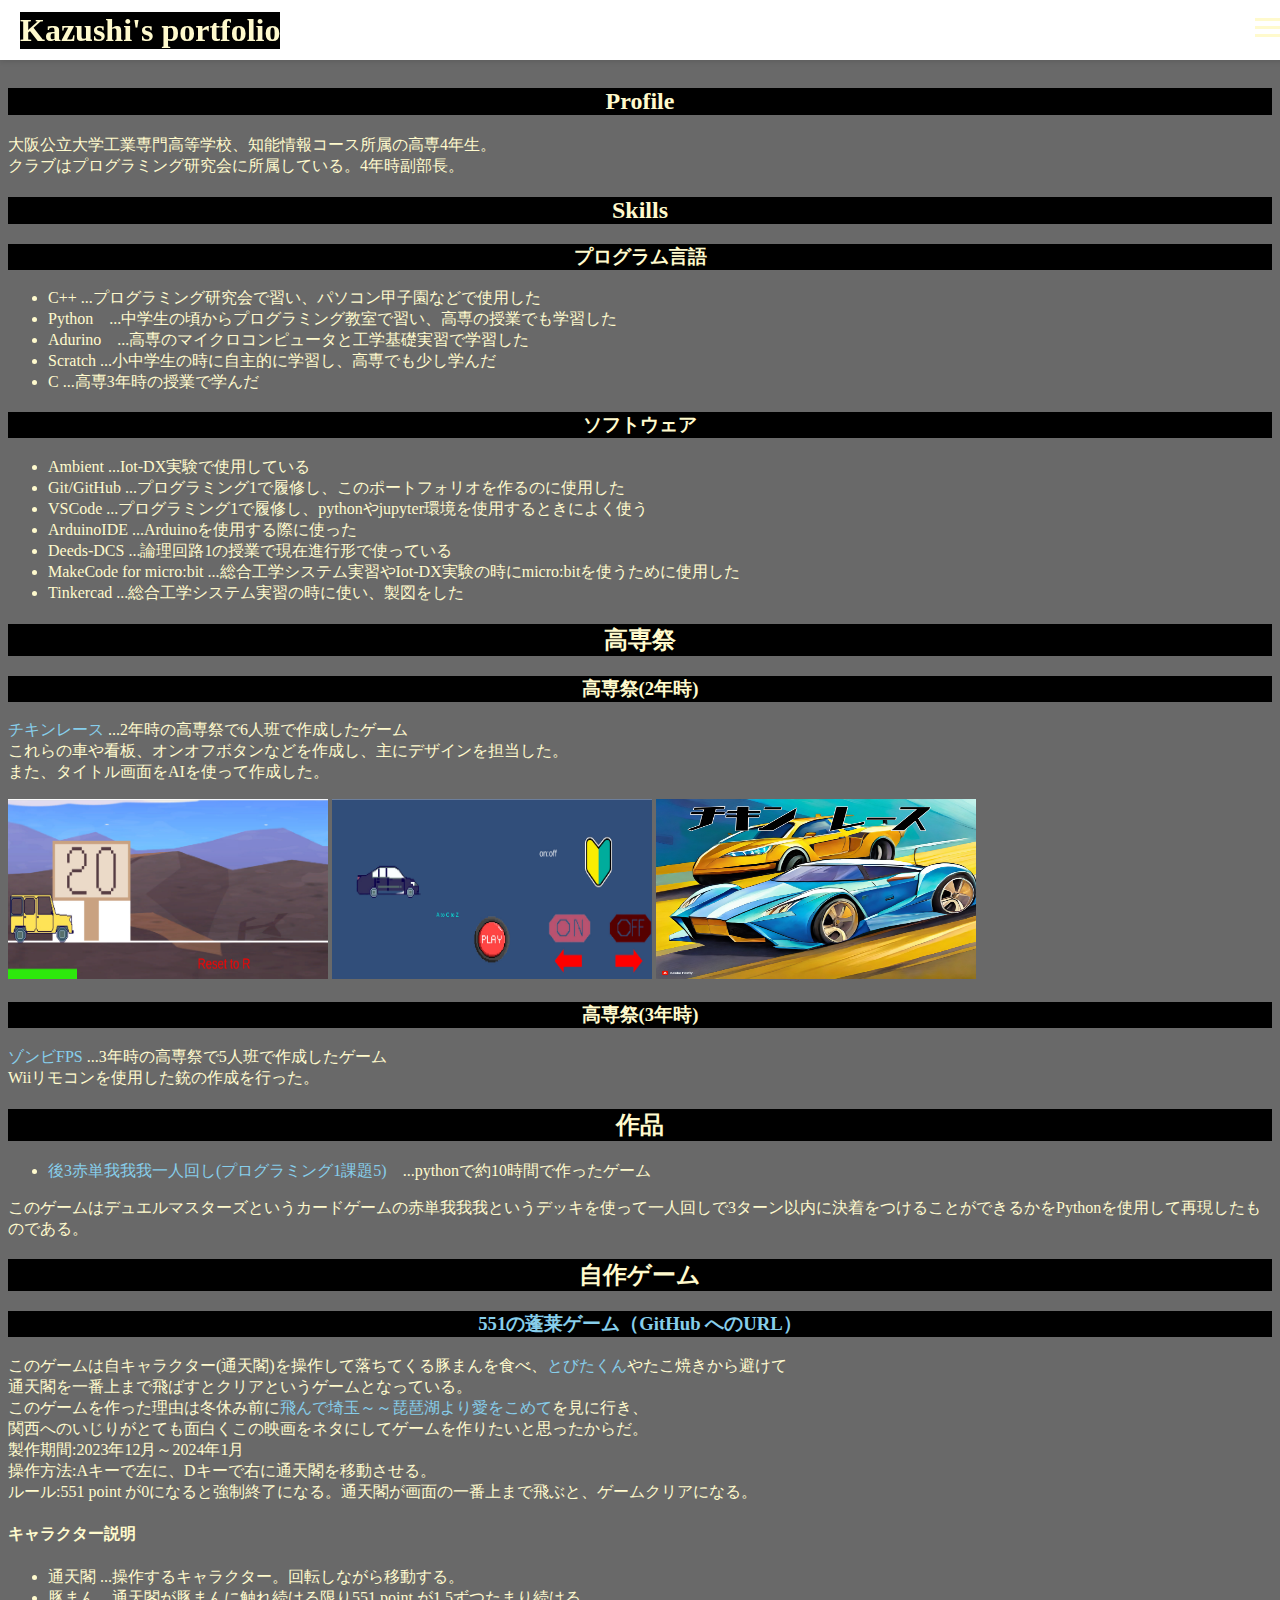
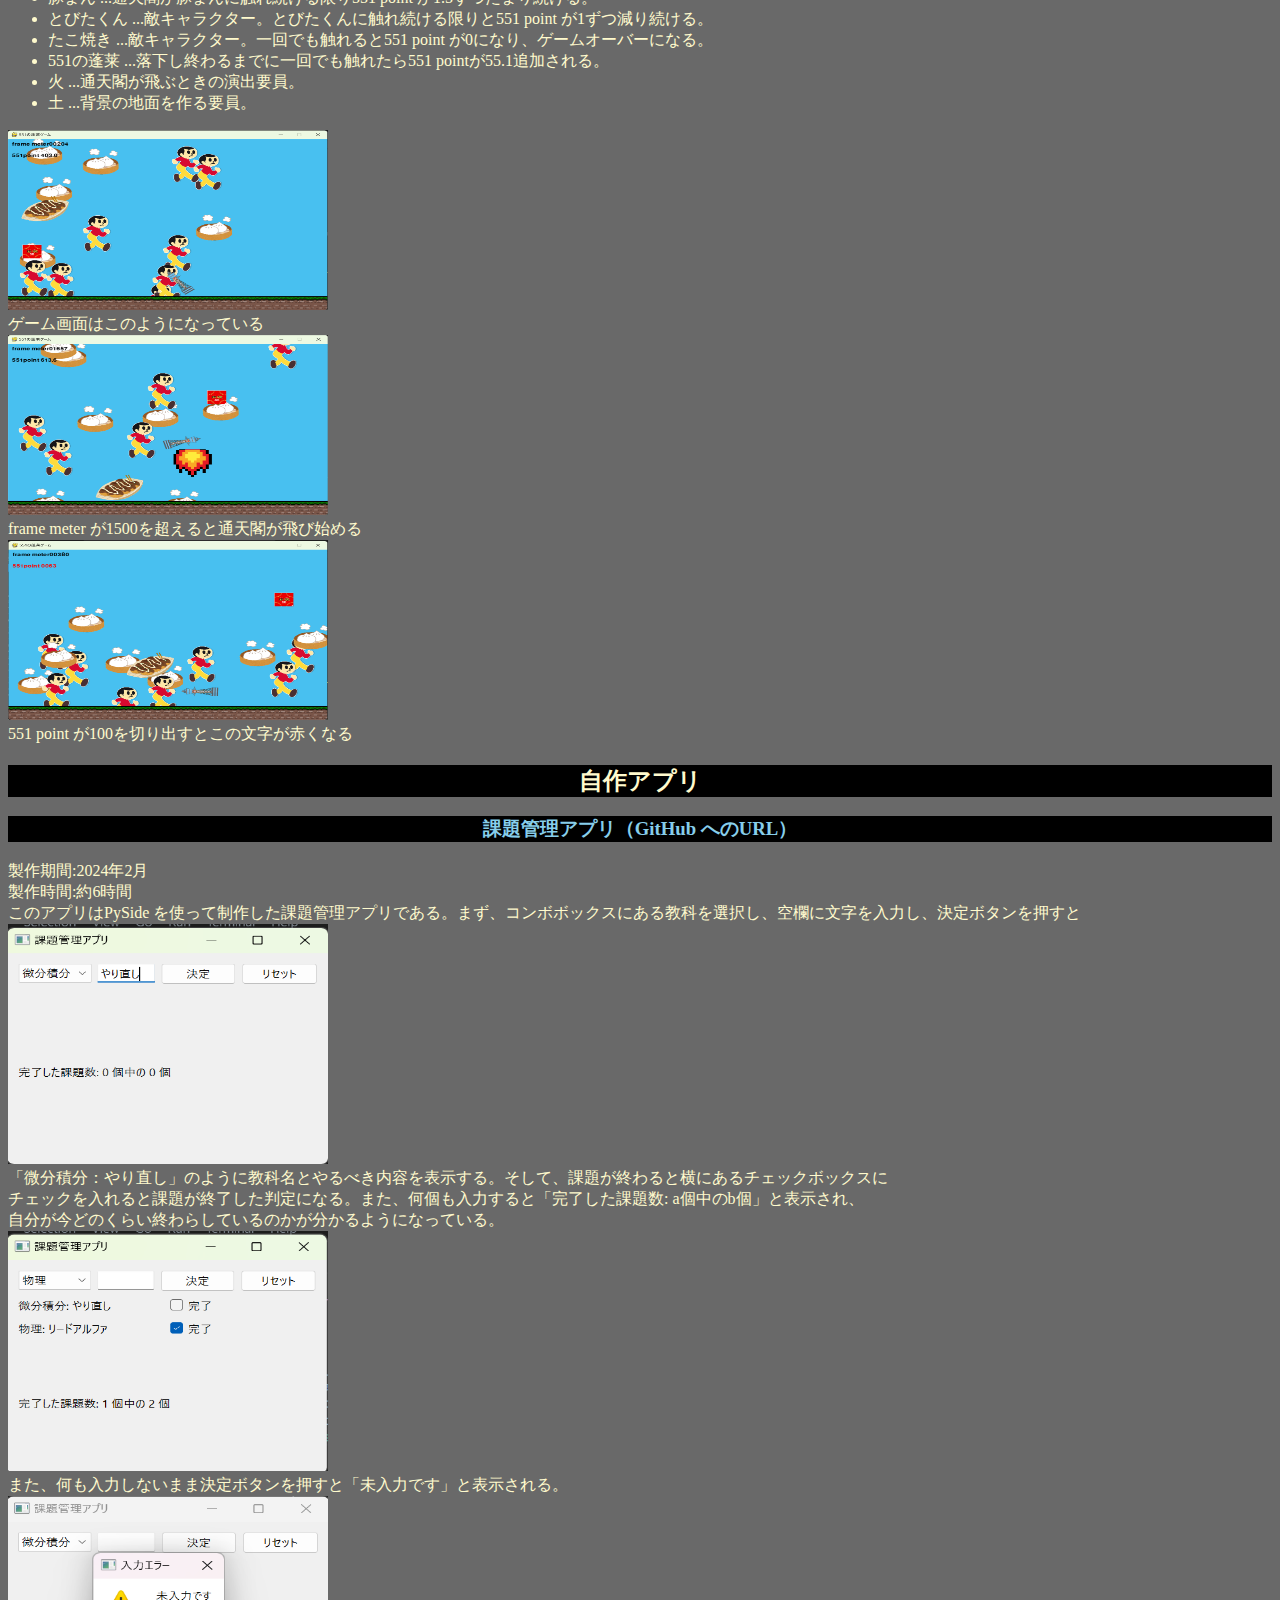
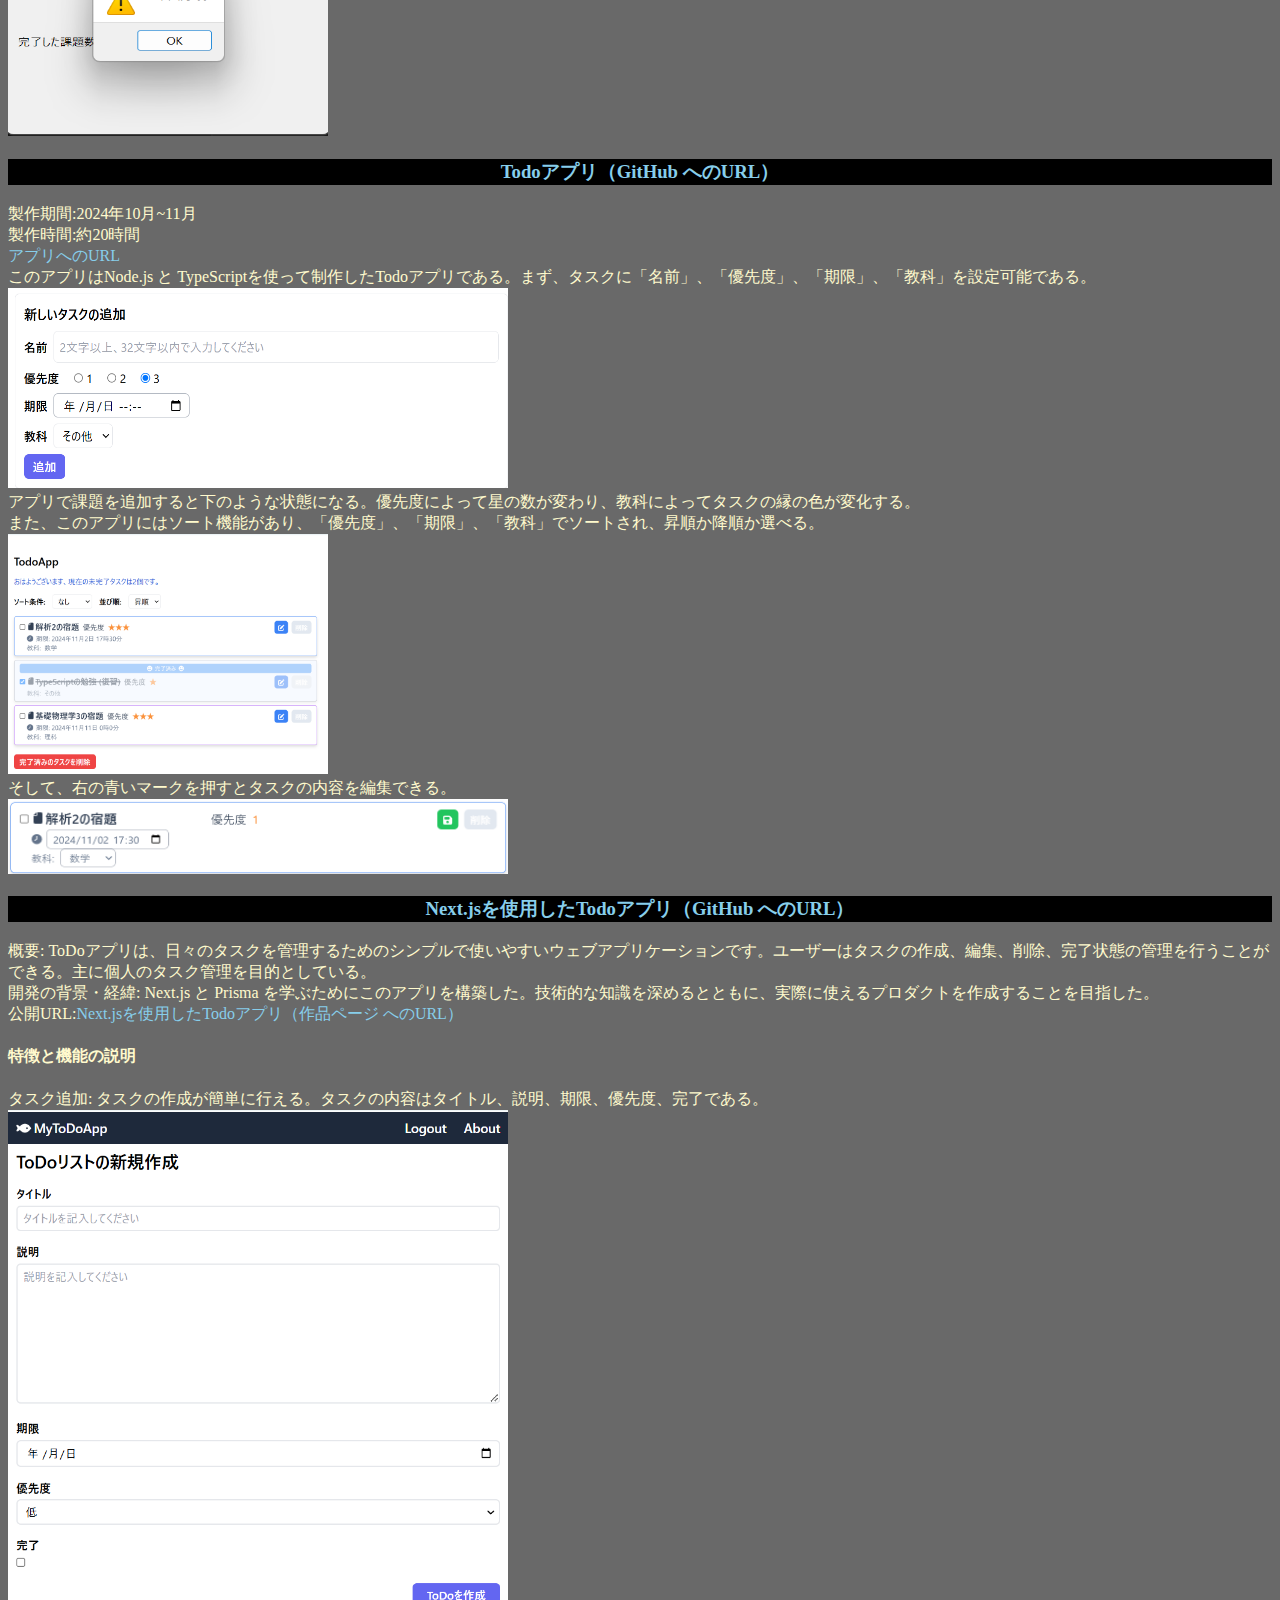
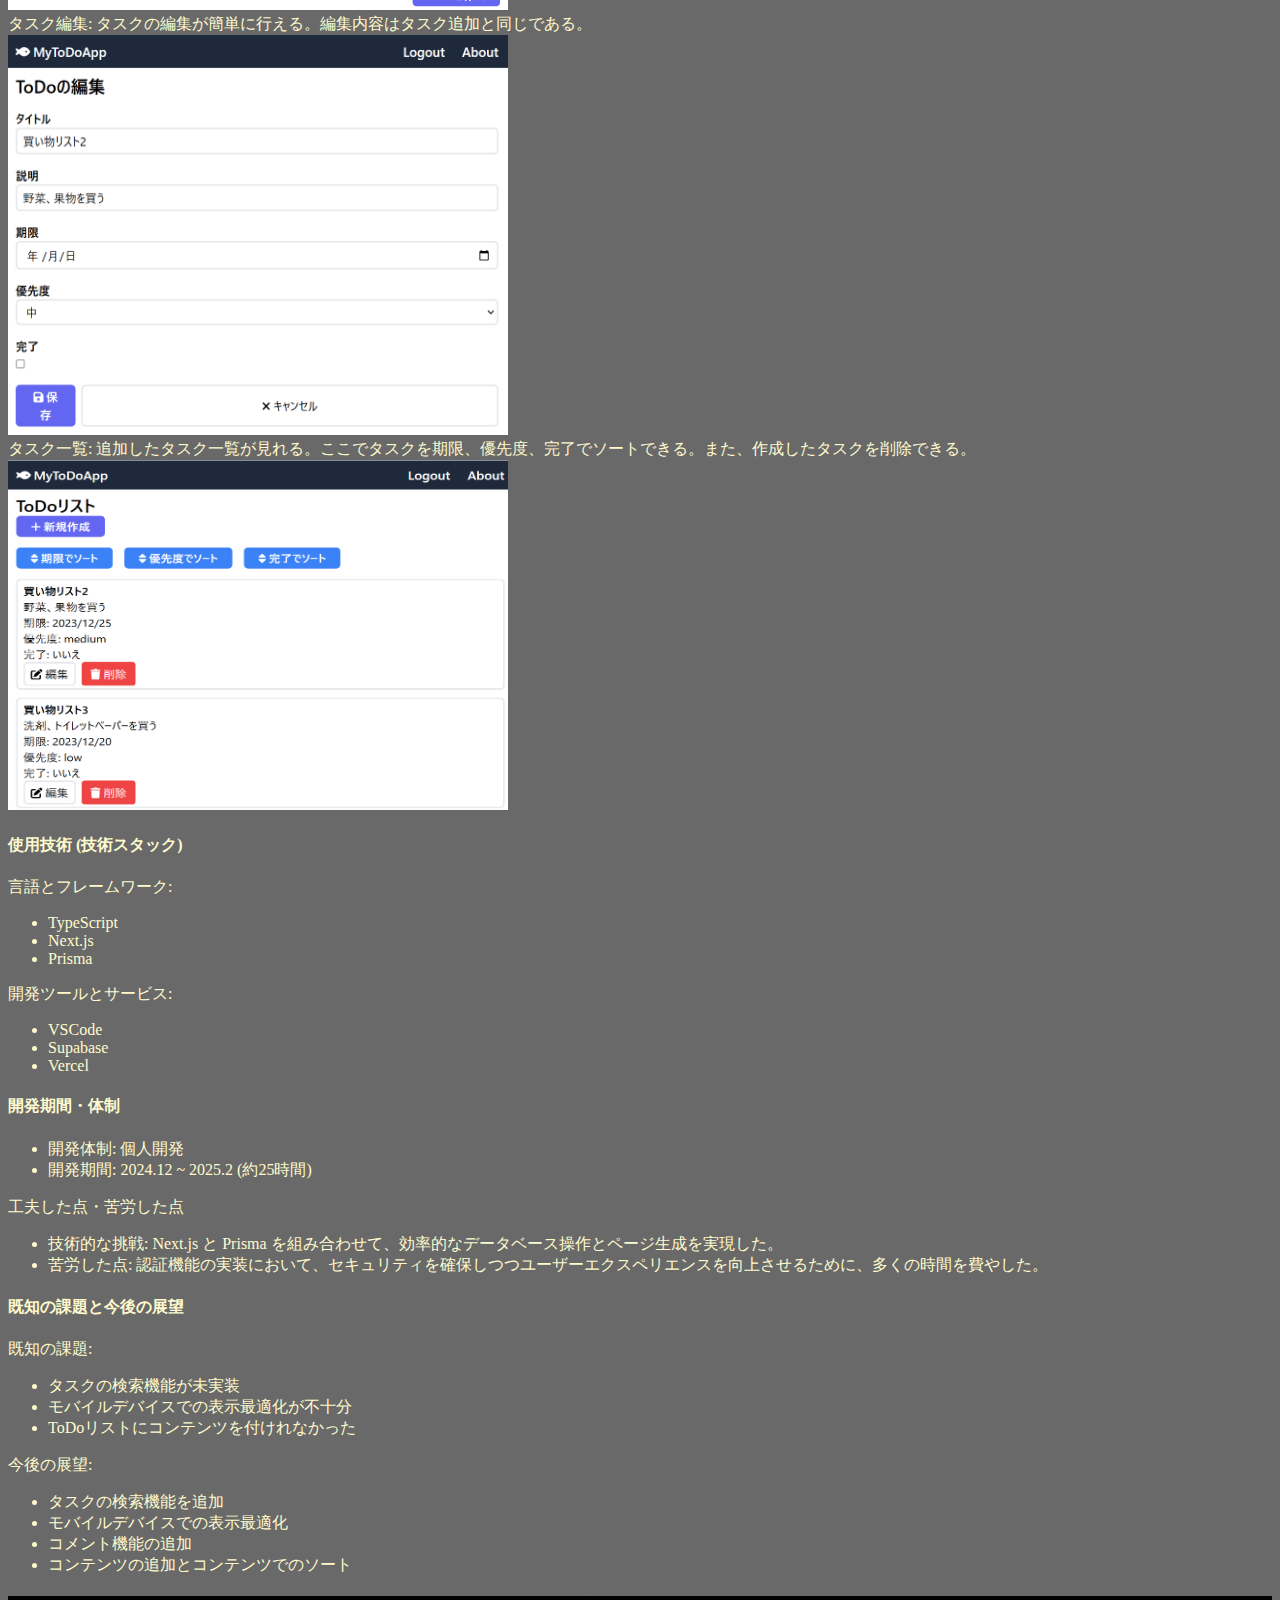
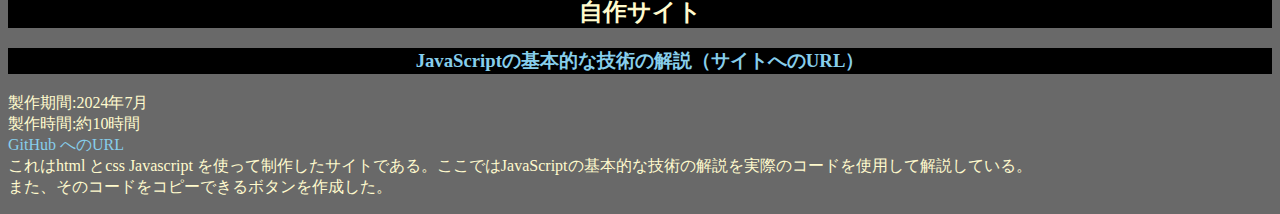
==== commit 5881e359: "Update index.html" ====
--- a/index.html
+++ b/index.html
@@ -22,8 +22,7 @@
     <meta name="viewport" content="width=device-width, initial-scale=1.0, user-scalable=yes" />
     <link rel="stylesheet" href="style.css" />
   </head>
-  <body> <!-- ここから本文開始 -->
-    <h1>Kazushi's portfolio</h1>
+
     
     <!-- ナビゲーションメニュー -->
     <nav class="navigation" id="navigation">
--- a/style.css
+++ b/style.css
@@ -1,41 +1,43 @@
 
-/* ヘッダー固定＆デザイン調整 */
-.site-header {
+/* 固定ヘッダーのスタイル */
+.fixed-header {
   position: fixed;
   top: 0;
   left: 0;
   width: 100%;
-  background-color: white; /* 必要に応じて背景色変更 */
+  height: 60px; /* お好みで調整 */
+  background-color: white;
   display: flex;
+  align-items: center;
   justify-content: space-between;
-  align-items: center;
-  padding: 10px 20px;
+  padding: 0 20px;
   box-shadow: 0 2px 5px rgba(0,0,0,0.1);
   z-index: 1000;
 }
 
-/* ハンバーガーメニューの見た目 */
+/* ヘッダーの下のコンテンツに余白を追加して隠れないようにする */
+body {
+  color: lemonchiffon;
+  background-color: dimgray;
+  padding-top: 60px; /* .fixed-header の高さと同じに */
+}
+
+/* ハンバーガーアイコン */
 .menu-icon {
   cursor: pointer;
   display: flex;
   flex-direction: column;
-  gap: 4px;
+  gap: 5px;
 }
 
 .menu-icon span {
   width: 25px;
   height: 3px;
-  background-color: #333;
-  border-radius: 2px;
+  background-color: black;
+  display: block;
 }
 
-/* 本文の上にヘッダー分の余白を追加 */
-body {
-  color: lemonchiffon;
-  background-color: dimgray;
-  margin: 0;
-  padding-top: 70px; /* ヘッダーの高さに合わせて調整 */
-}
+
 
 h1, h2, h3 {
   background-color: black;
--- a/style.css
+++ b/style.css
@@ -1,41 +1,43 @@
 
-/* ヘッダー固定＆デザイン調整 */
-.site-header {
+/* 固定ヘッダーのスタイル */
+.fixed-header {
   position: fixed;
   top: 0;
   left: 0;
   width: 100%;
-  background-color: white; /* 必要に応じて背景色変更 */
+  height: 60px; /* お好みで調整 */
+  background-color: white;
   display: flex;
+  align-items: center;
   justify-content: space-between;
-  align-items: center;
-  padding: 10px 20px;
+  padding: 0 20px;
   box-shadow: 0 2px 5px rgba(0,0,0,0.1);
   z-index: 1000;
 }
 
-/* ハンバーガーメニューの見た目 */
+/* ヘッダーの下のコンテンツに余白を追加して隠れないようにする */
+body {
+  color: lemonchiffon;
+  background-color: dimgray;
+  padding-top: 60px; /* .fixed-header の高さと同じに */
+}
+
+/* ハンバーガーアイコン */
 .menu-icon {
   cursor: pointer;
   display: flex;
   flex-direction: column;
-  gap: 4px;
+  gap: 5px;
 }
 
 .menu-icon span {
   width: 25px;
   height: 3px;
-  background-color: #333;
-  border-radius: 2px;
+  background-color: black;
+  display: block;
 }
 
-/* 本文の上にヘッダー分の余白を追加 */
-body {
-  color: lemonchiffon;
-  background-color: dimgray;
-  margin: 0;
-  padding-top: 70px; /* ヘッダーの高さに合わせて調整 */
-}
+
 
 h1, h2, h3 {
   background-color: black;
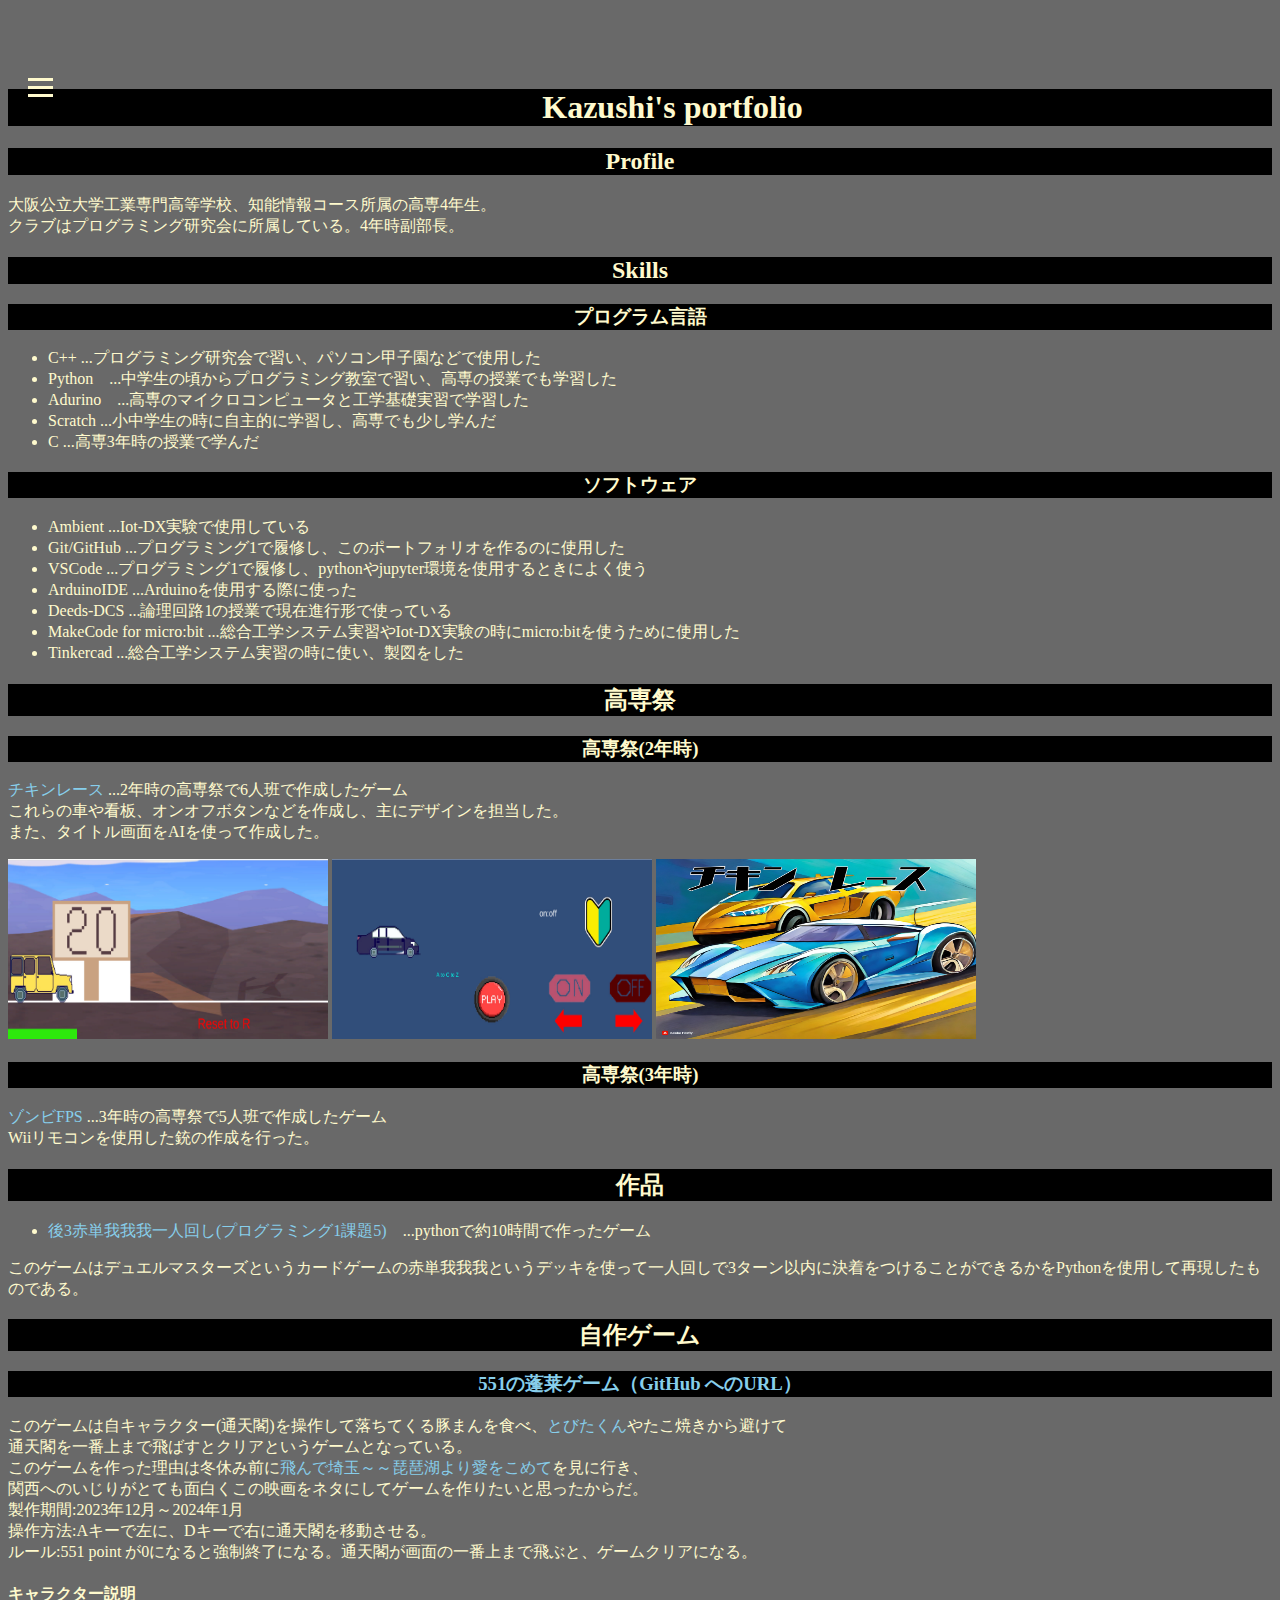
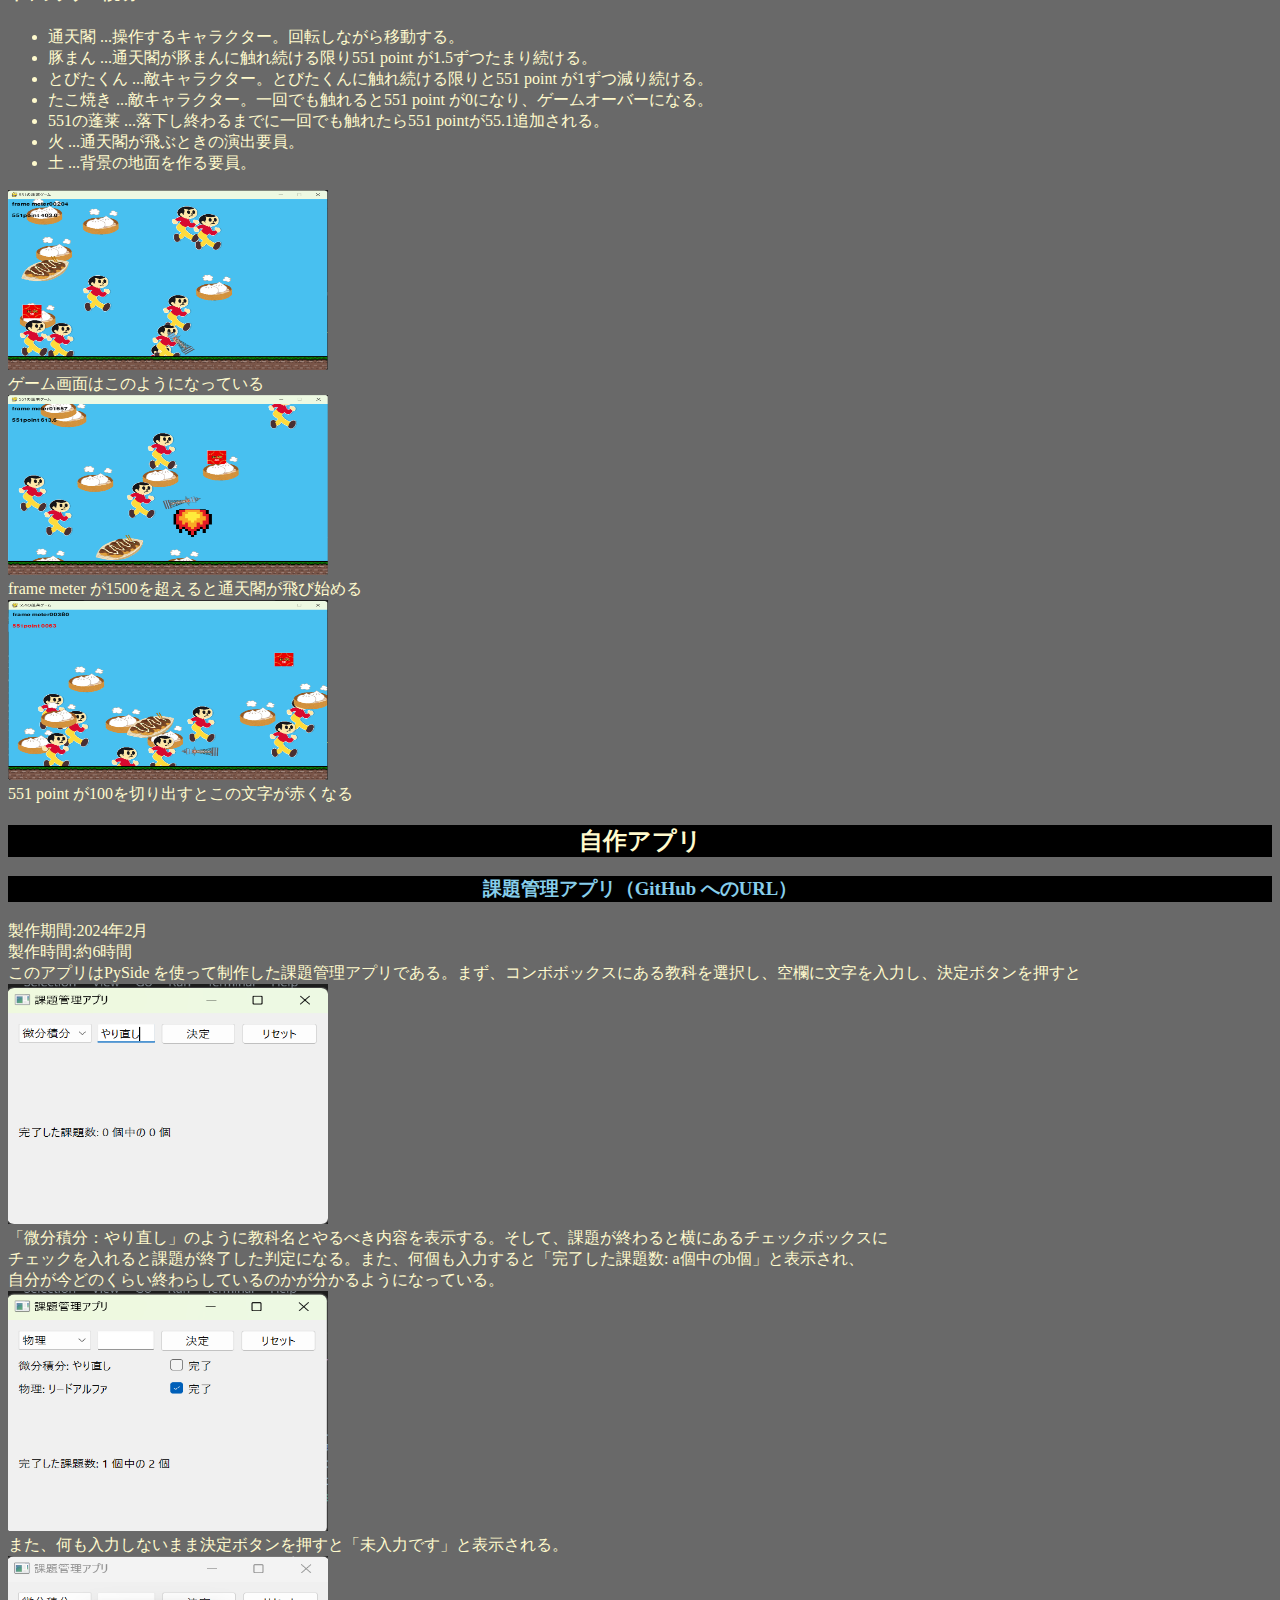
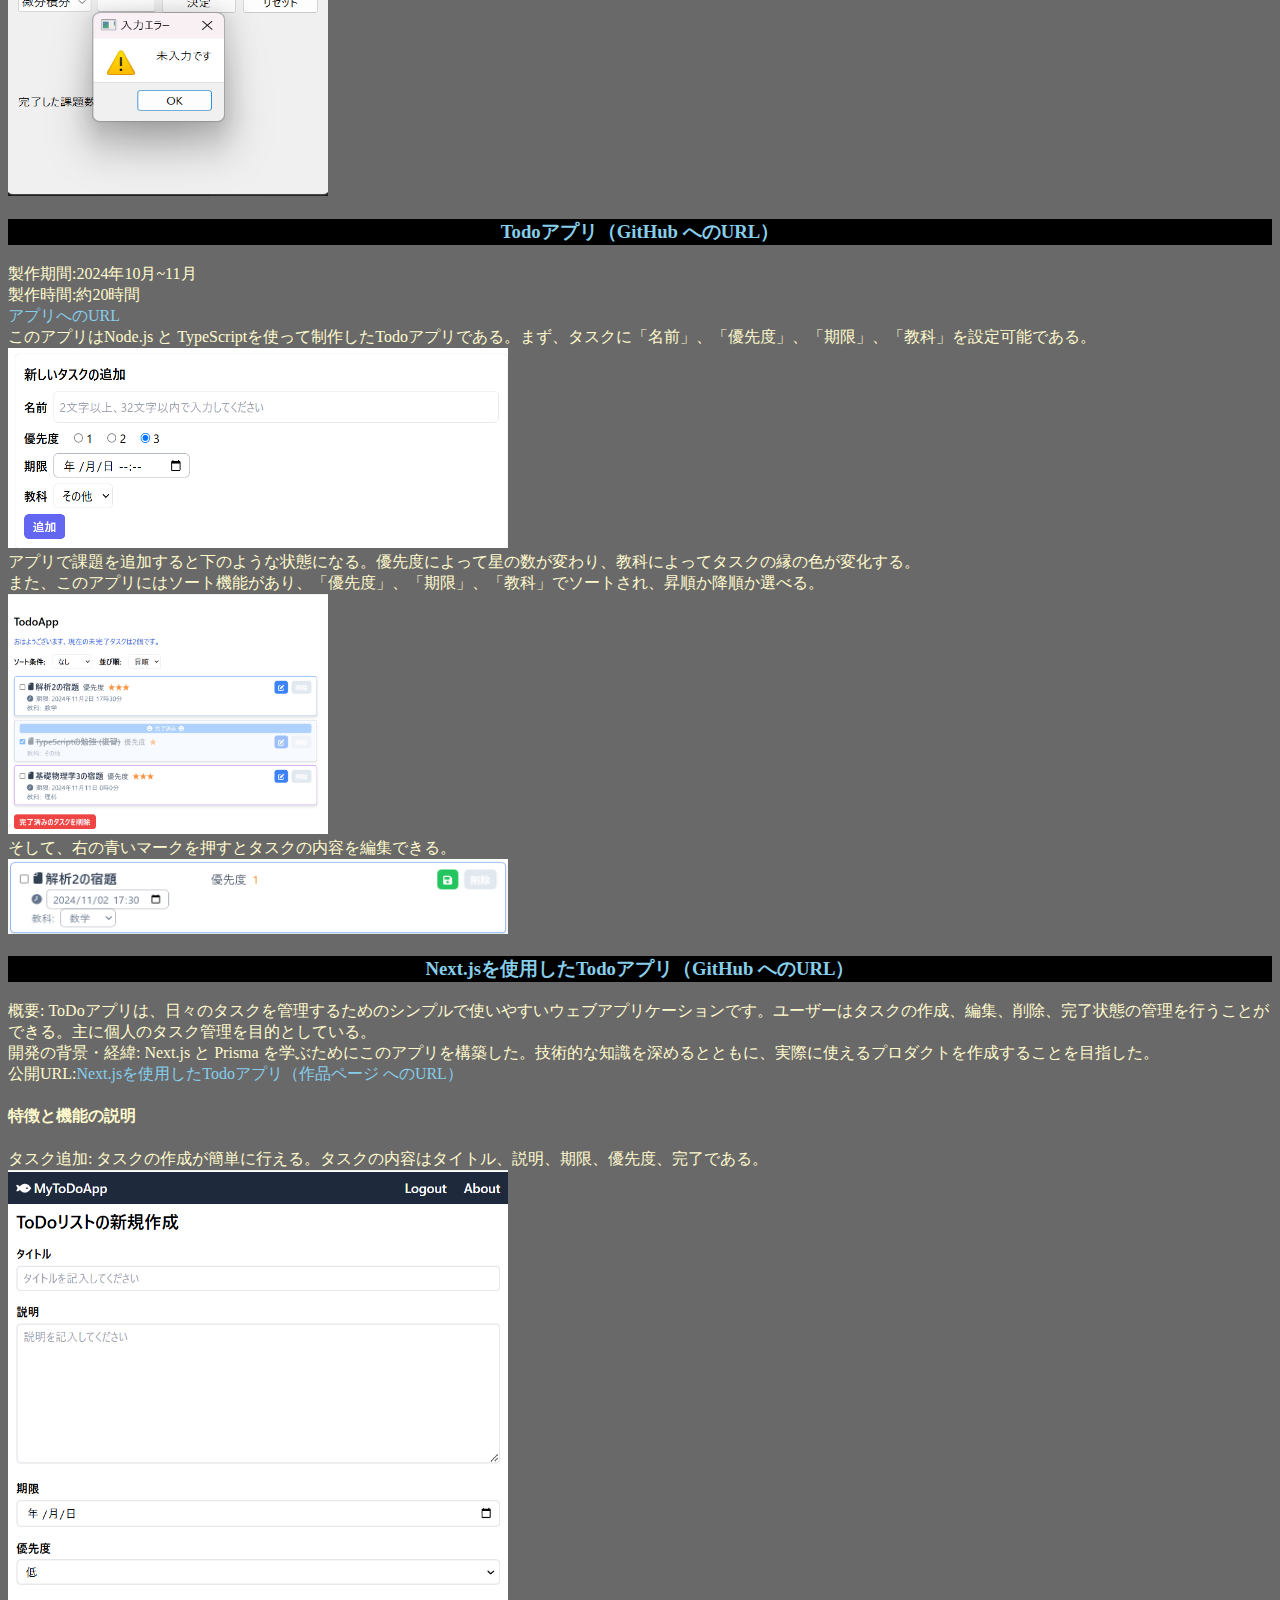
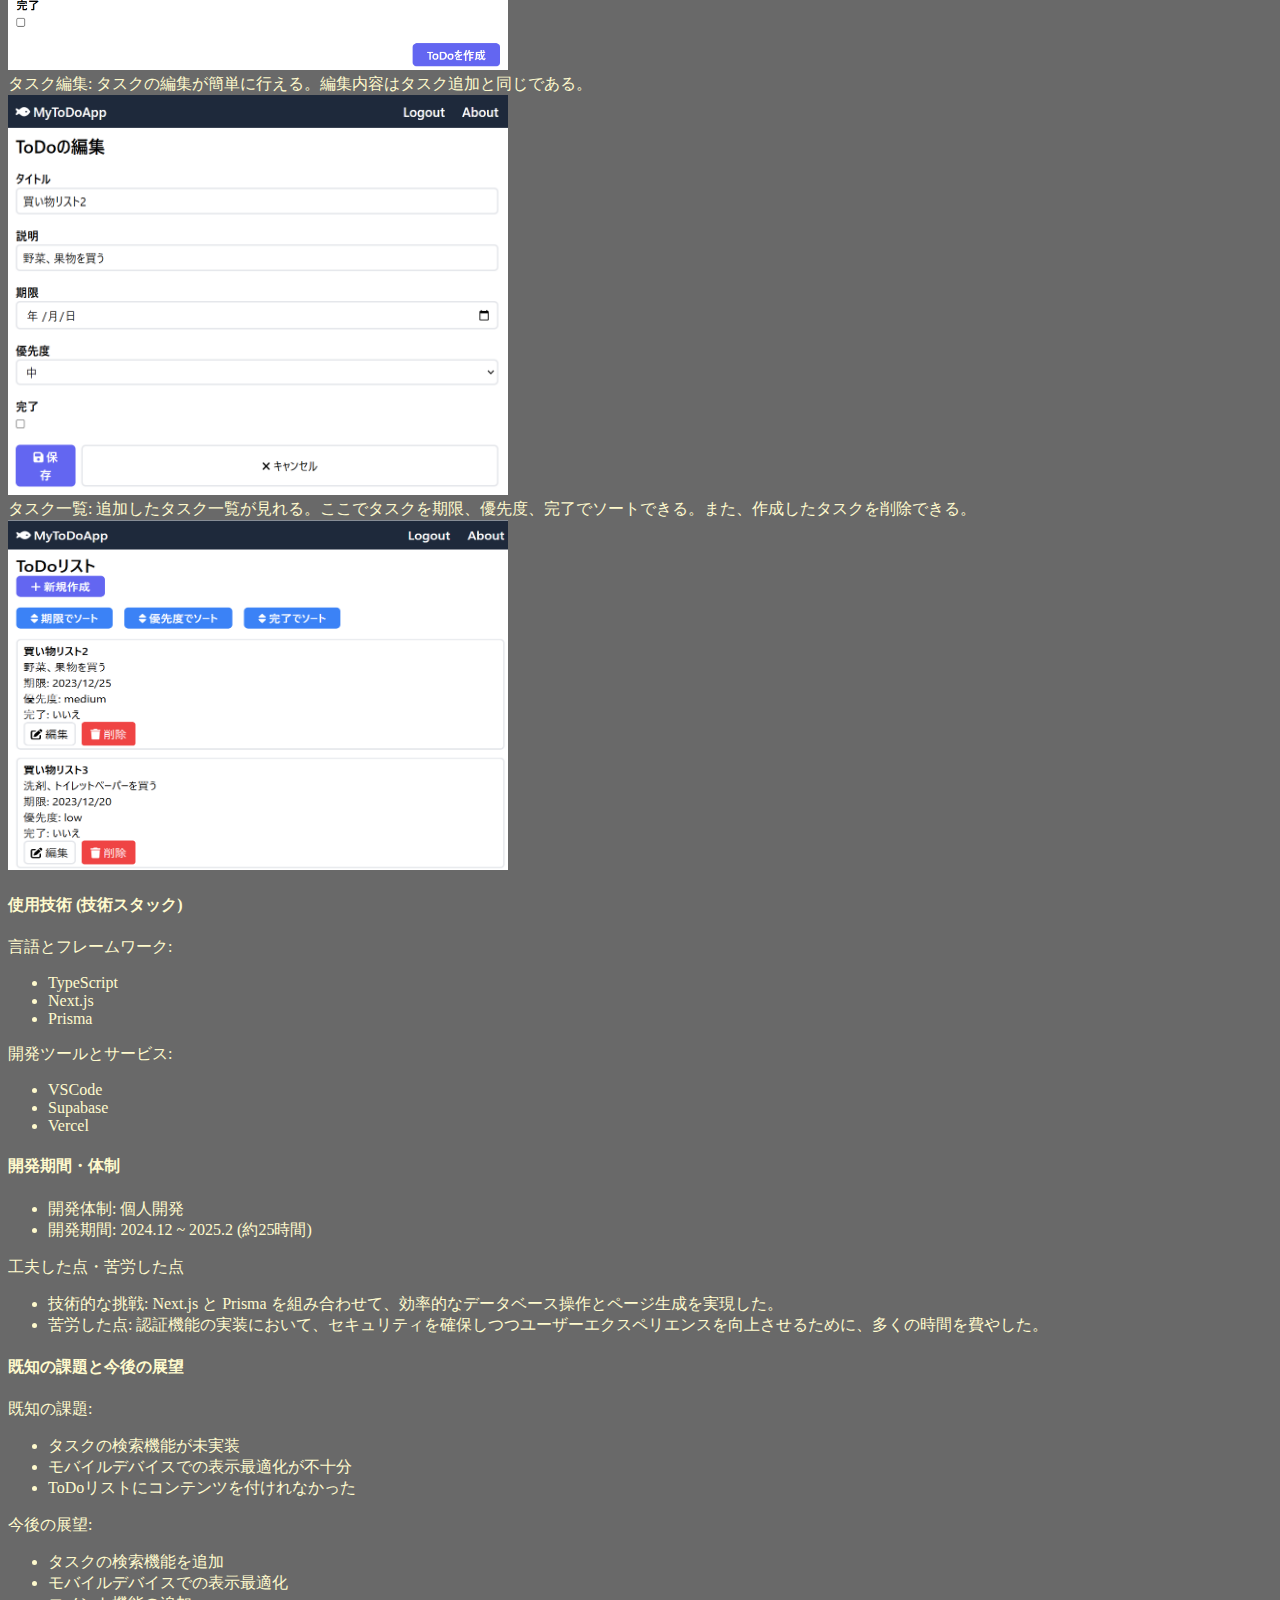
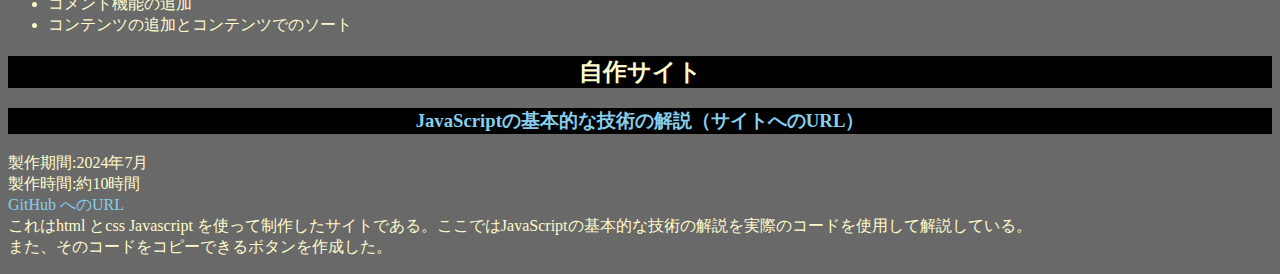
==== commit c3e99d92: "Update index.html" ====
--- a/index.html
+++ b/index.html
@@ -1,28 +1,19 @@
 <!DOCTYPE html>
-<html lang="ja">
-  <!DOCTYPE html>
 <html lang="ja">
   <head>
     <meta charset="utf-8" />
+    <!-- ハンバーガーメニューアイコン -->
+    <div class="menu-icon" onclick="toggleMenu()">
+      <span></span>
+      <span></span>
+      <span></span>
+    </div>
     <title>Kazushi's portfolio</title>
     <meta name="viewport" content="width=device-width, initial-scale=1.0, user-scalable=yes" />
     <link rel="stylesheet" href="style.css" />
   </head>
-  <body>
-    <!-- 固定ヘッダー -->
-    <header class="fixed-header">
-      <h1>Kazushi's portfolio</h1>
-      <div class="menu-icon" onclick="toggleMenu()">
-        <span></span>
-        <span></span>
-        <span></span>
-      </div>
-    </header>
-
-    <meta name="viewport" content="width=device-width, initial-scale=1.0, user-scalable=yes" />
-    <link rel="stylesheet" href="style.css" />
-  </head>
-
+  <body> <!-- ここから本文開始 -->
+    <h1>Kazushi's portfolio</h1>
     
     <!-- ナビゲーションメニュー -->
     <nav class="navigation" id="navigation">
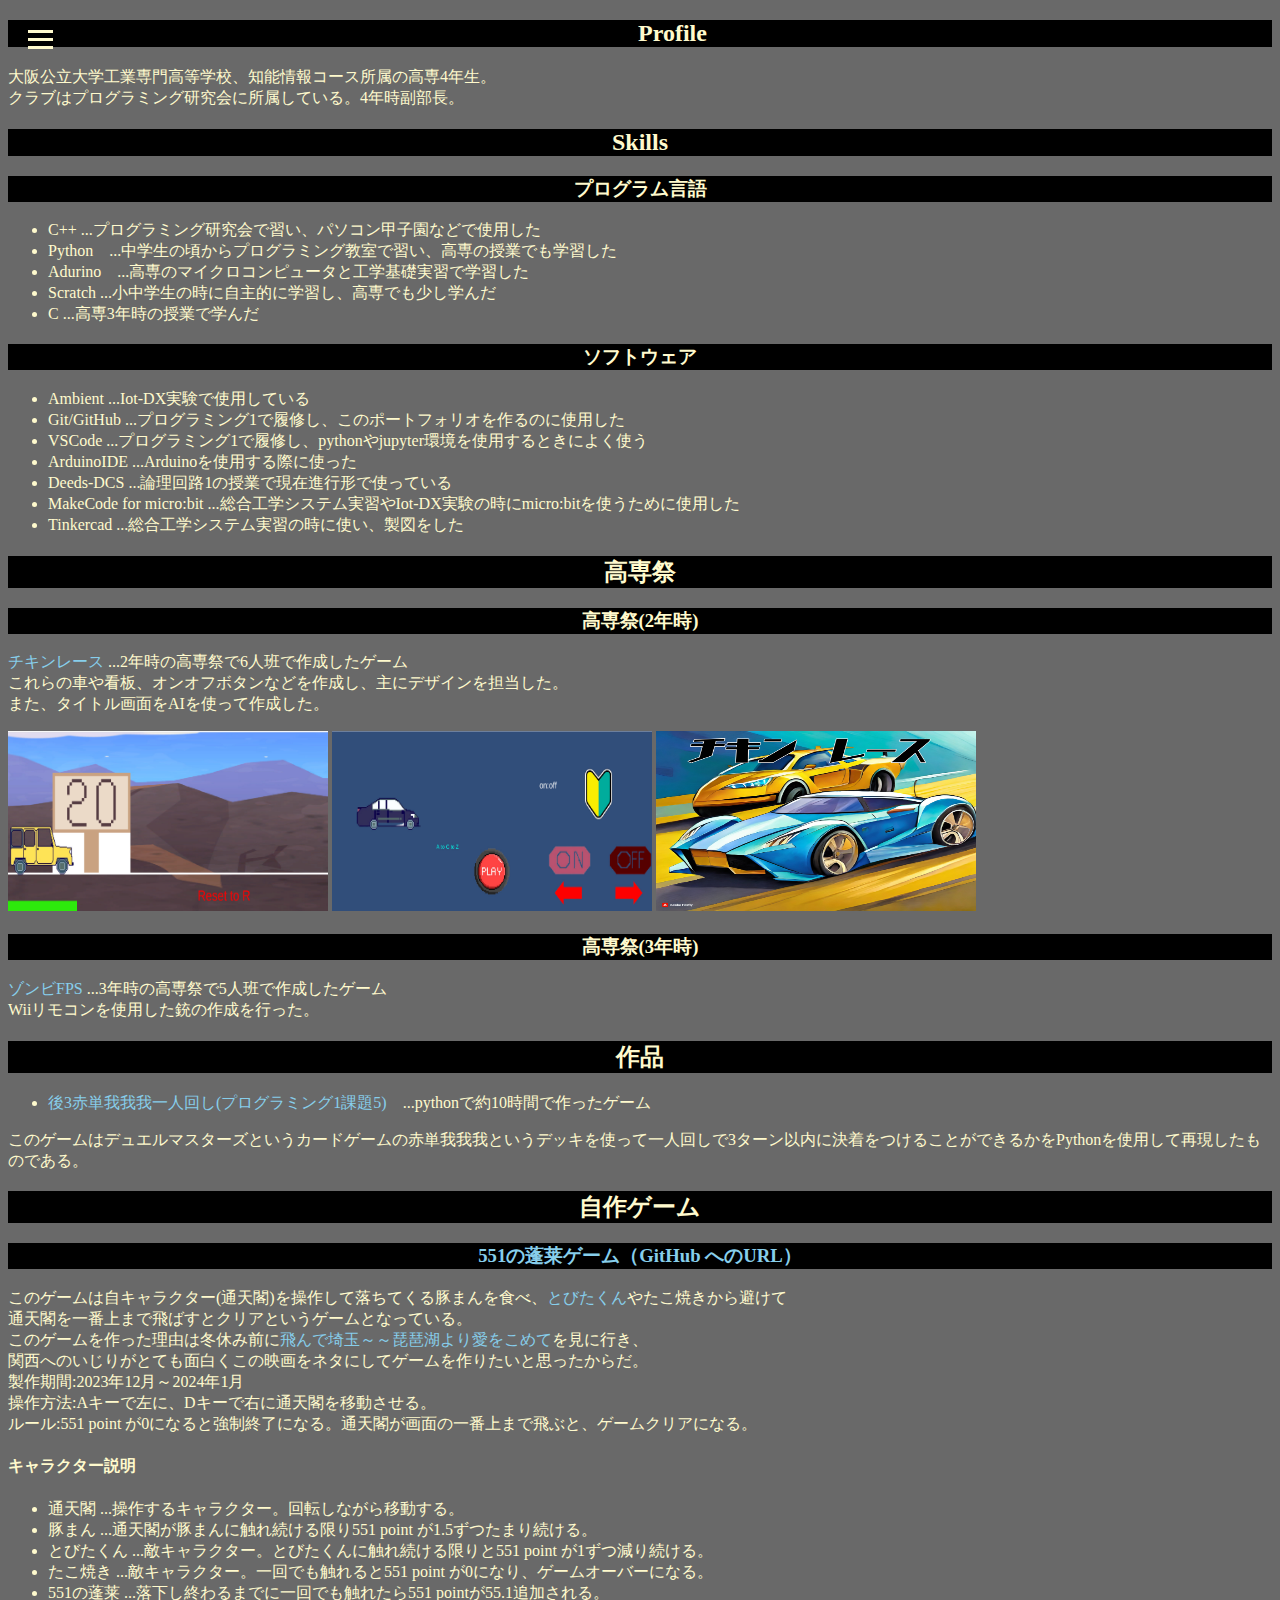
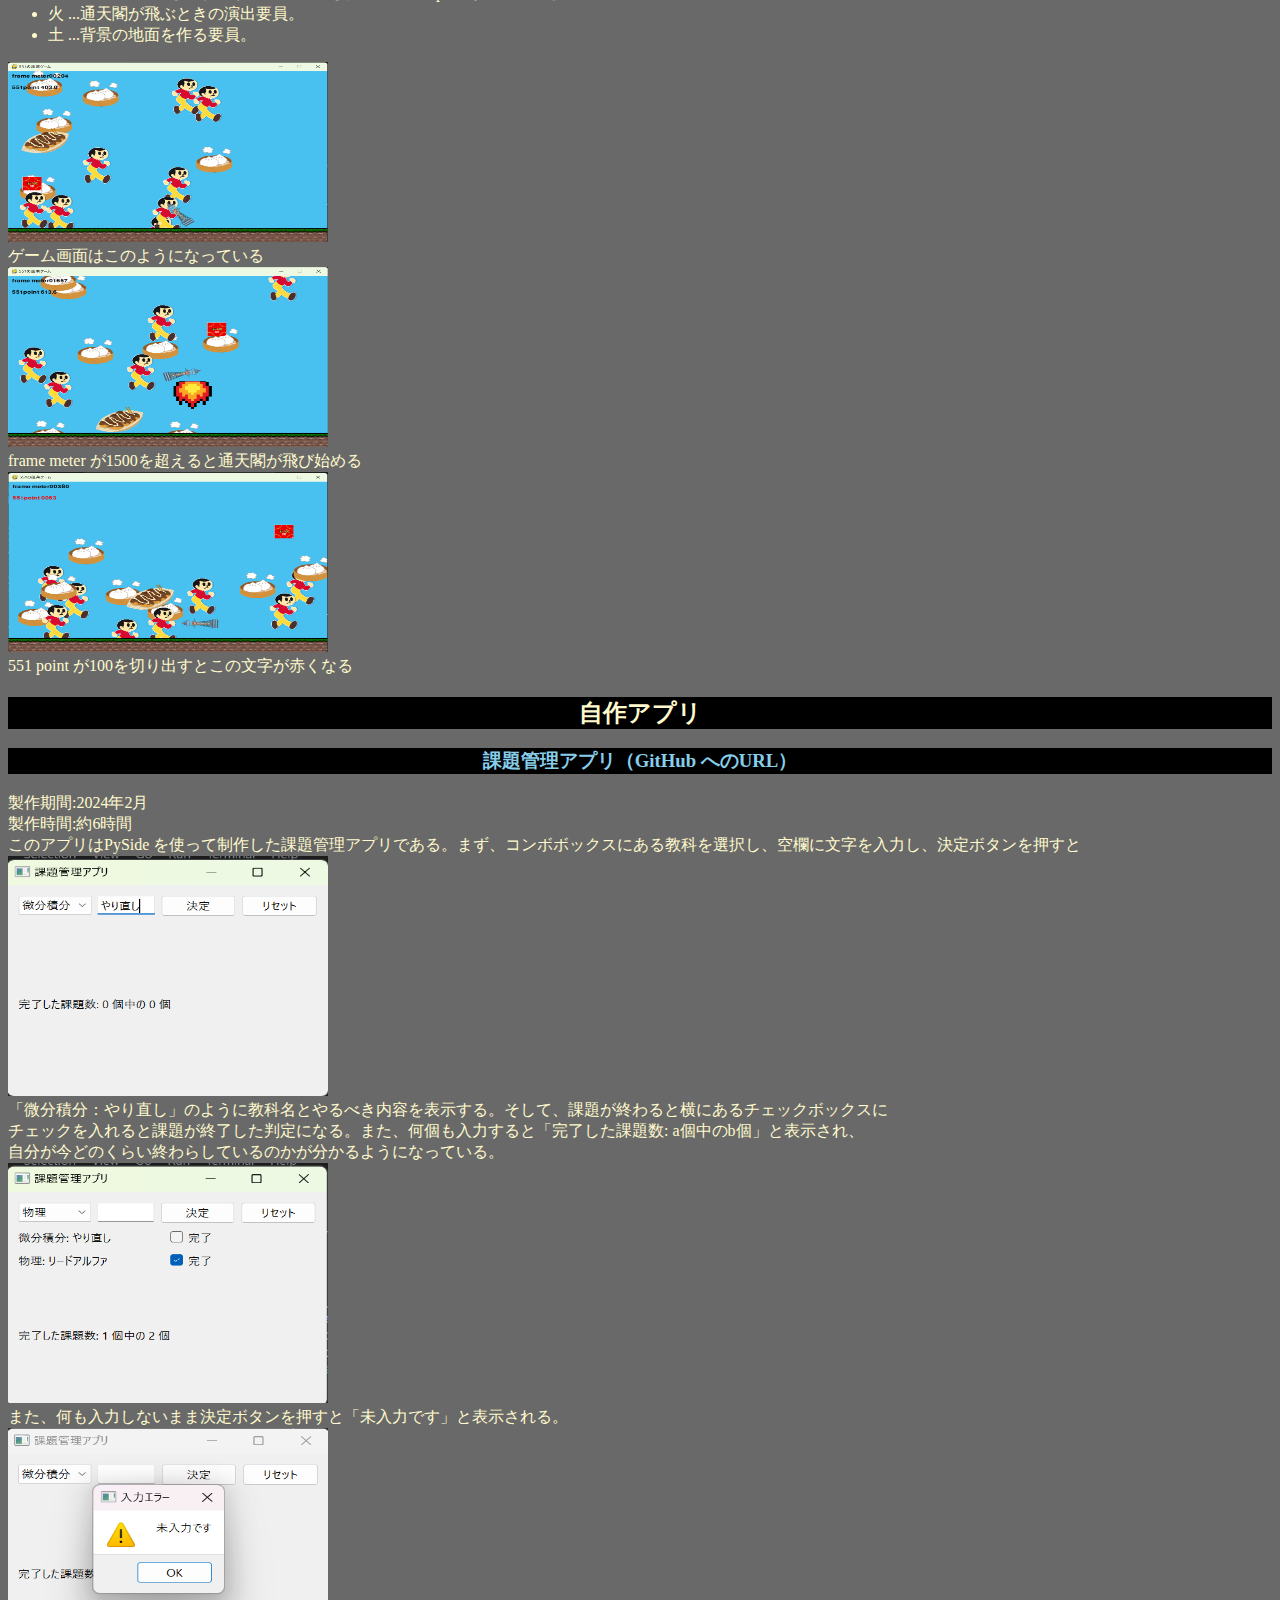
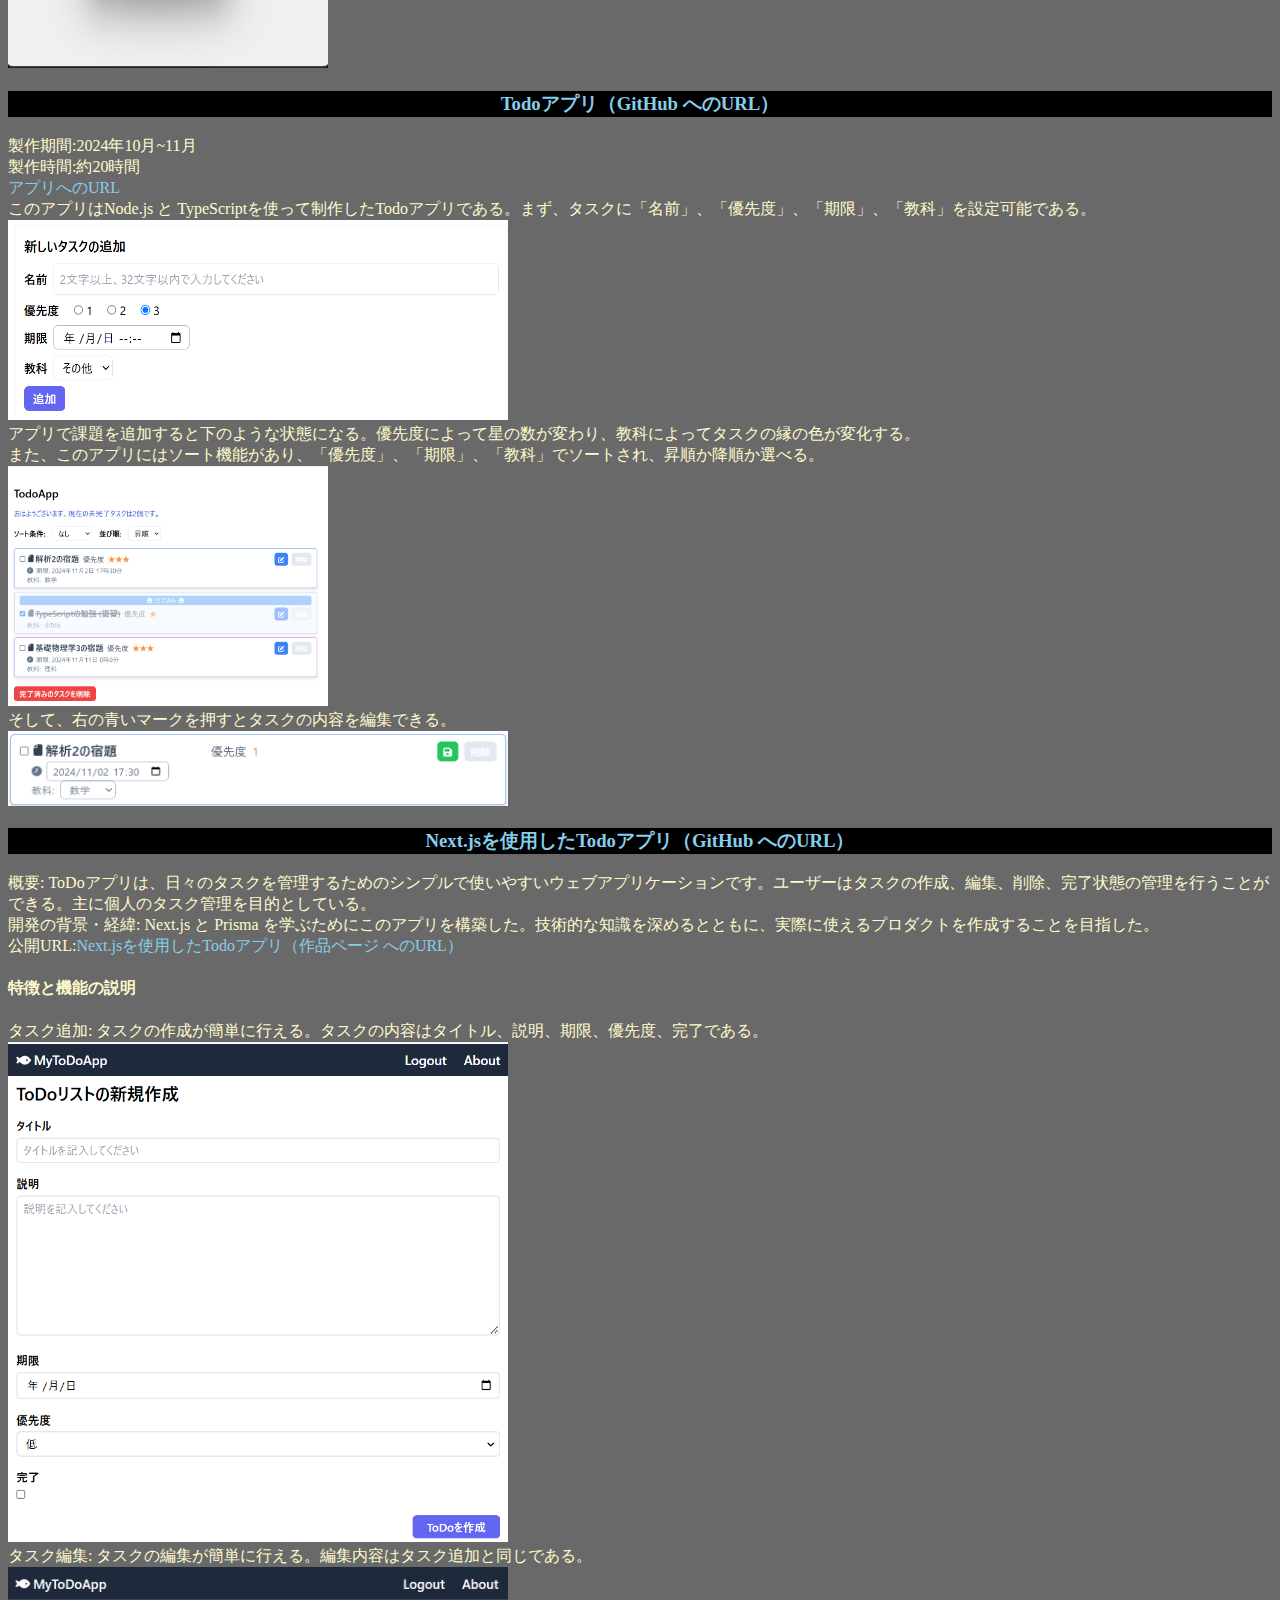
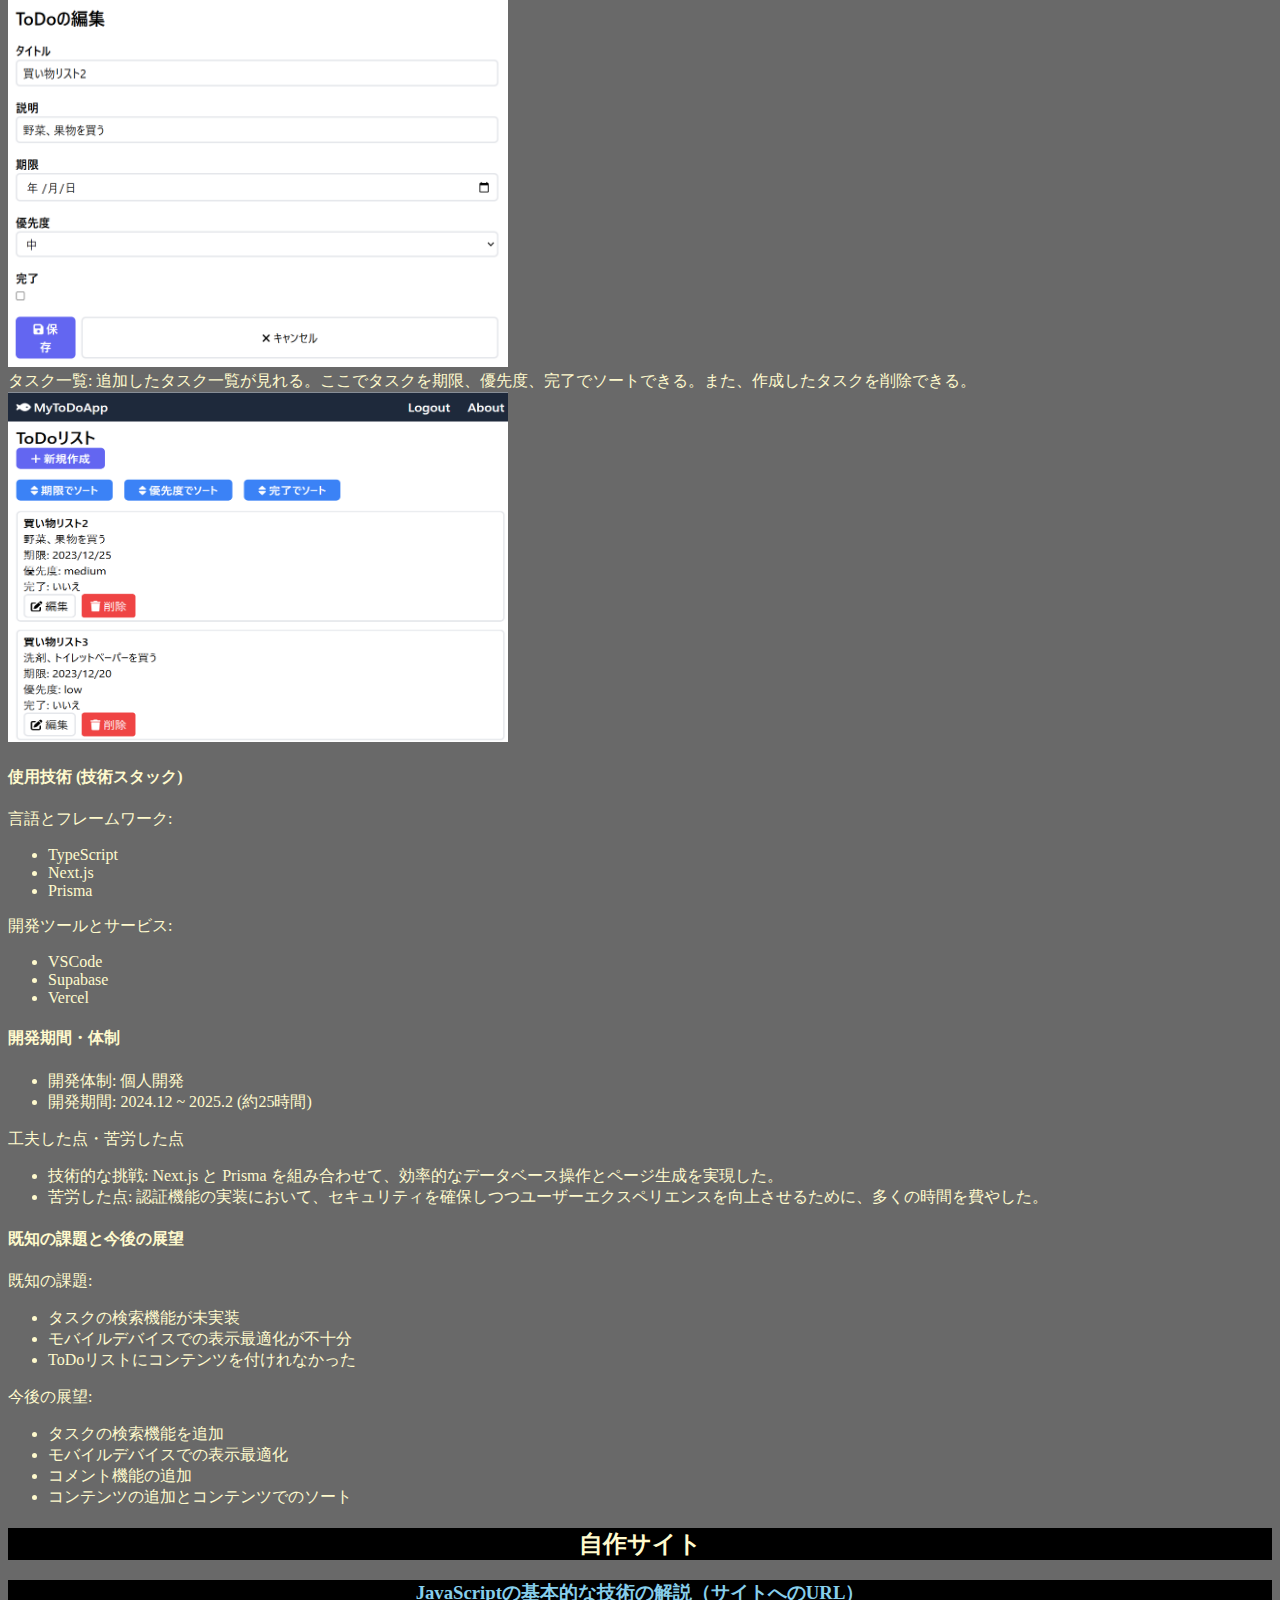
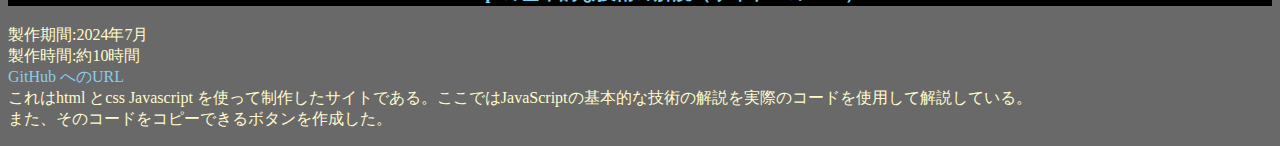
==== commit bd928095: "Update index.html" ====
--- a/index.html
+++ b/index.html
@@ -1,20 +1,19 @@
 <!DOCTYPE html>
 <html lang="ja">
-  <head>
-    <meta charset="utf-8" />
-    <!-- ハンバーガーメニューアイコン -->
-    <div class="menu-icon" onclick="toggleMenu()">
-      <span></span>
-      <span></span>
-      <span></span>
-    </div>
-    <title>Kazushi's portfolio</title>
-    <meta name="viewport" content="width=device-width, initial-scale=1.0, user-scalable=yes" />
-    <link rel="stylesheet" href="style.css" />
-  </head>
-  <body> <!-- ここから本文開始 -->
-    <h1>Kazushi's portfolio</h1>
-    
+ <head>
+  <meta charset="utf-8" />
+  <title>Kazushi's portfolio</title>
+  <meta name="viewport" content="width=device-width, initial-scale=1.0, user-scalable=yes" />
+  <link rel="stylesheet" href="style.css" />
+</head>
+<body>
+  <!-- ハンバーガーメニューアイコンはここに移動 -->
+  <div class="menu-icon" onclick="toggleMenu()">
+    <span></span>
+    <span></span>
+    <span></span>
+  </div>
+
     <!-- ナビゲーションメニュー -->
     <nav class="navigation" id="navigation">
       <ul>
--- a/style.css
+++ b/style.css
@@ -1,43 +1,7 @@
-
-/* 固定ヘッダーのスタイル */
-.fixed-header {
-  position: fixed;
-  top: 0;
-  left: 0;
-  width: 100%;
-  height: 60px; /* お好みで調整 */
-  background-color: white;
-  display: flex;
-  align-items: center;
-  justify-content: space-between;
-  padding: 0 20px;
-  box-shadow: 0 2px 5px rgba(0,0,0,0.1);
-  z-index: 1000;
-}
-
-/* ヘッダーの下のコンテンツに余白を追加して隠れないようにする */
 body {
   color: lemonchiffon;
   background-color: dimgray;
-  padding-top: 60px; /* .fixed-header の高さと同じに */
 }
-
-/* ハンバーガーアイコン */
-.menu-icon {
-  cursor: pointer;
-  display: flex;
-  flex-direction: column;
-  gap: 5px;
-}
-
-.menu-icon span {
-  width: 25px;
-  height: 3px;
-  background-color: black;
-  display: block;
-}
-
-
 
 h1, h2, h3 {
   background-color: black;
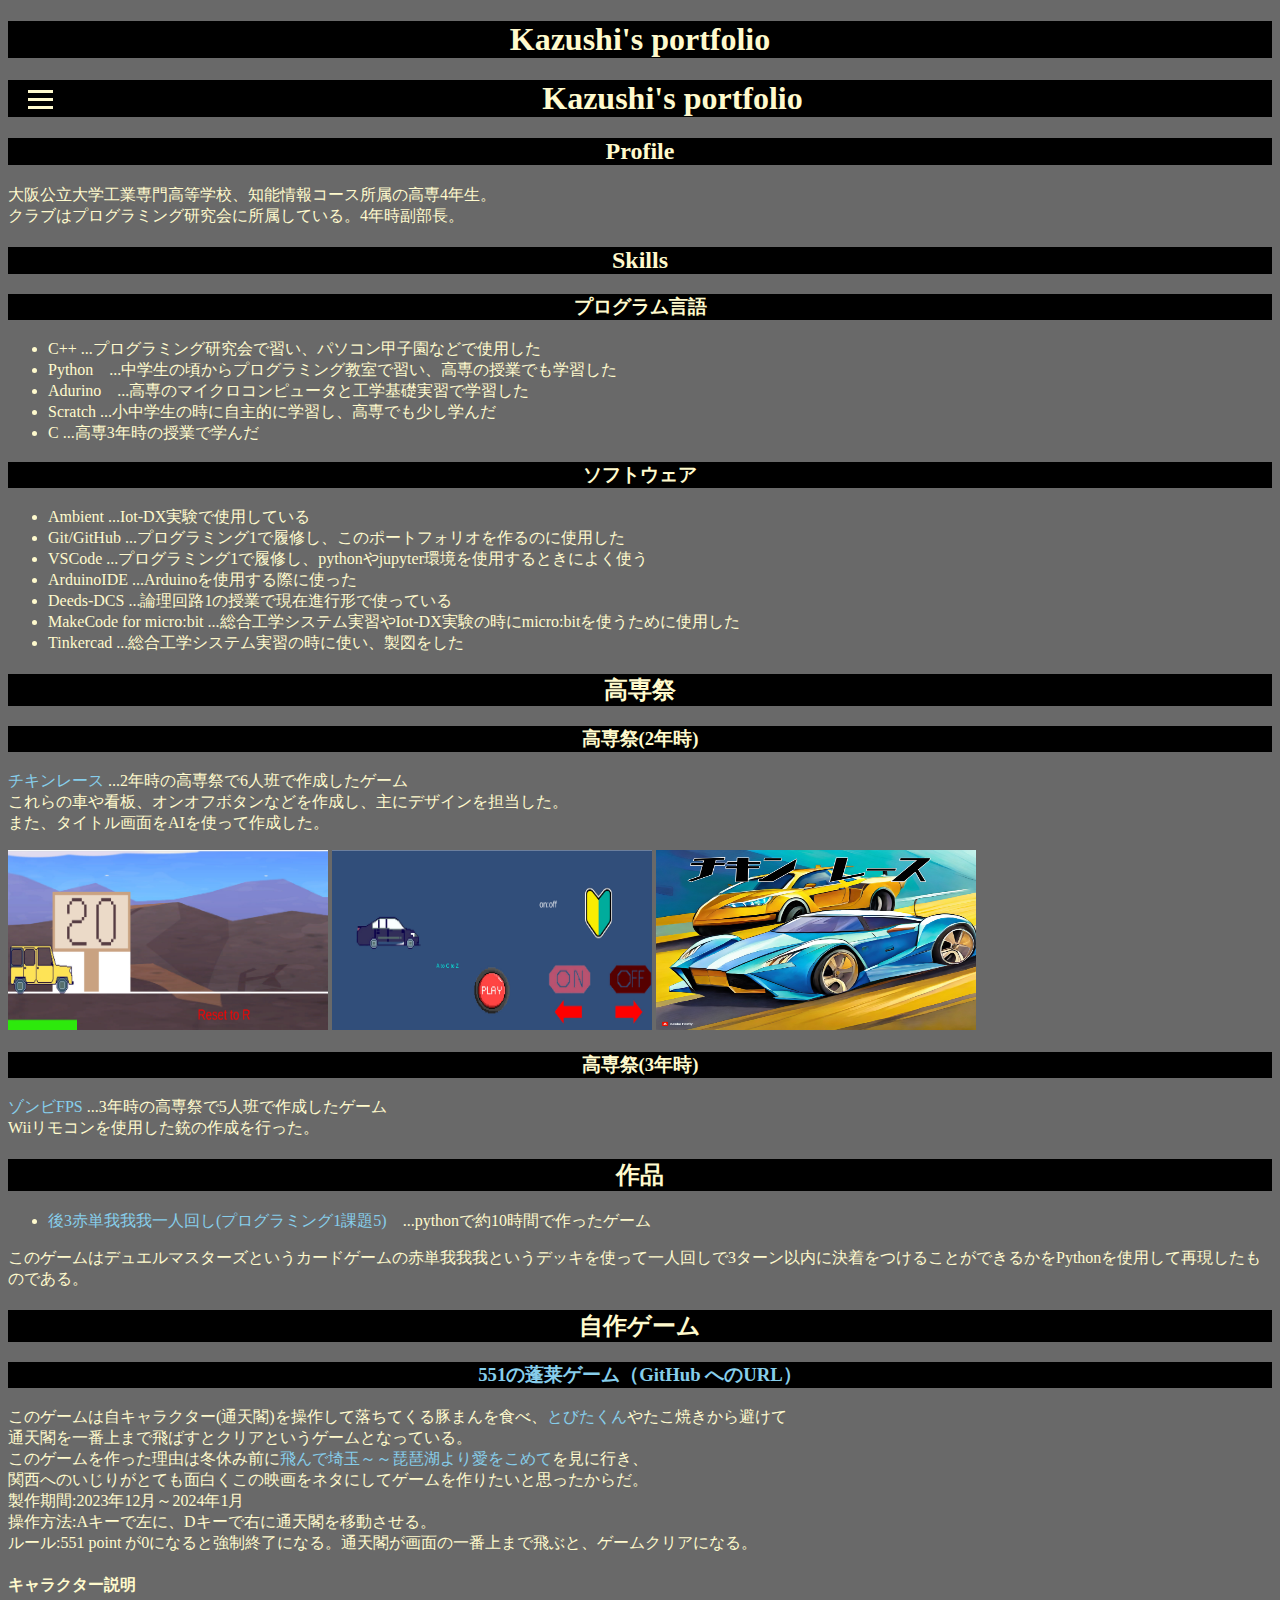
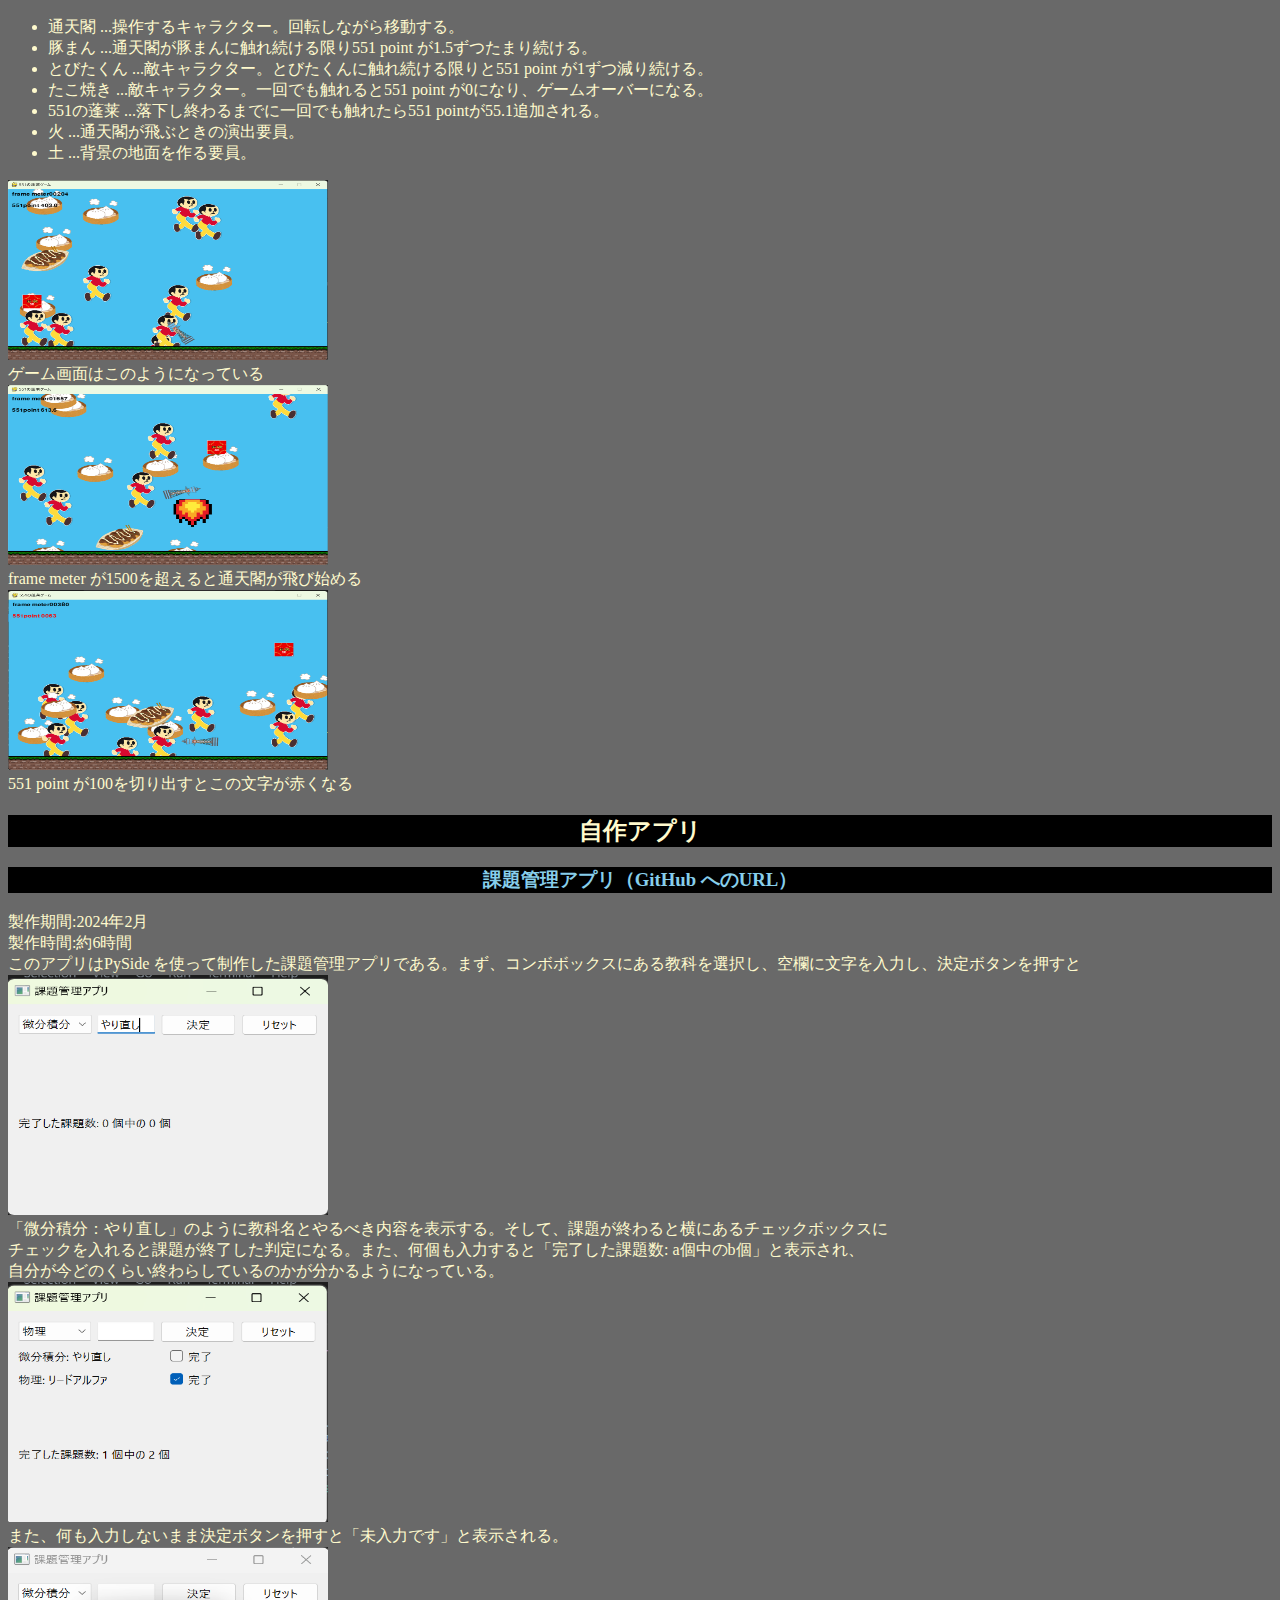
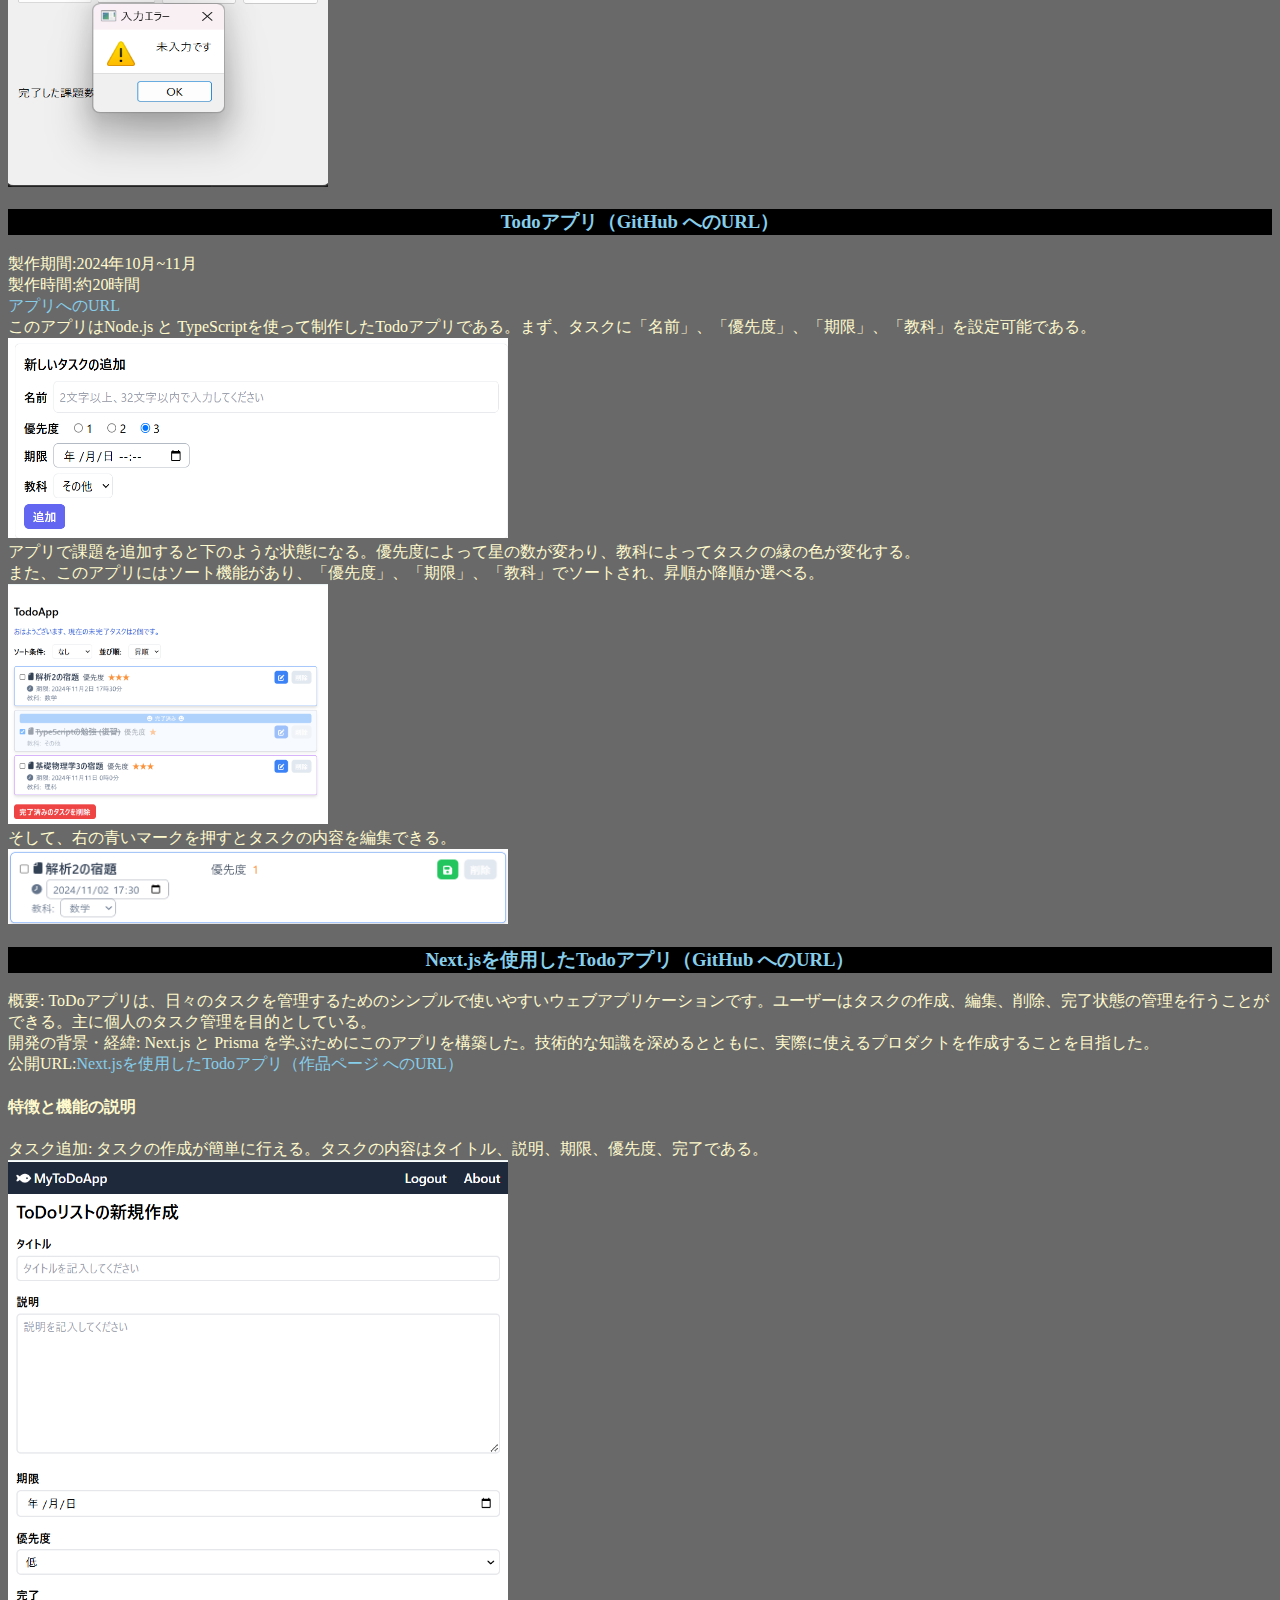
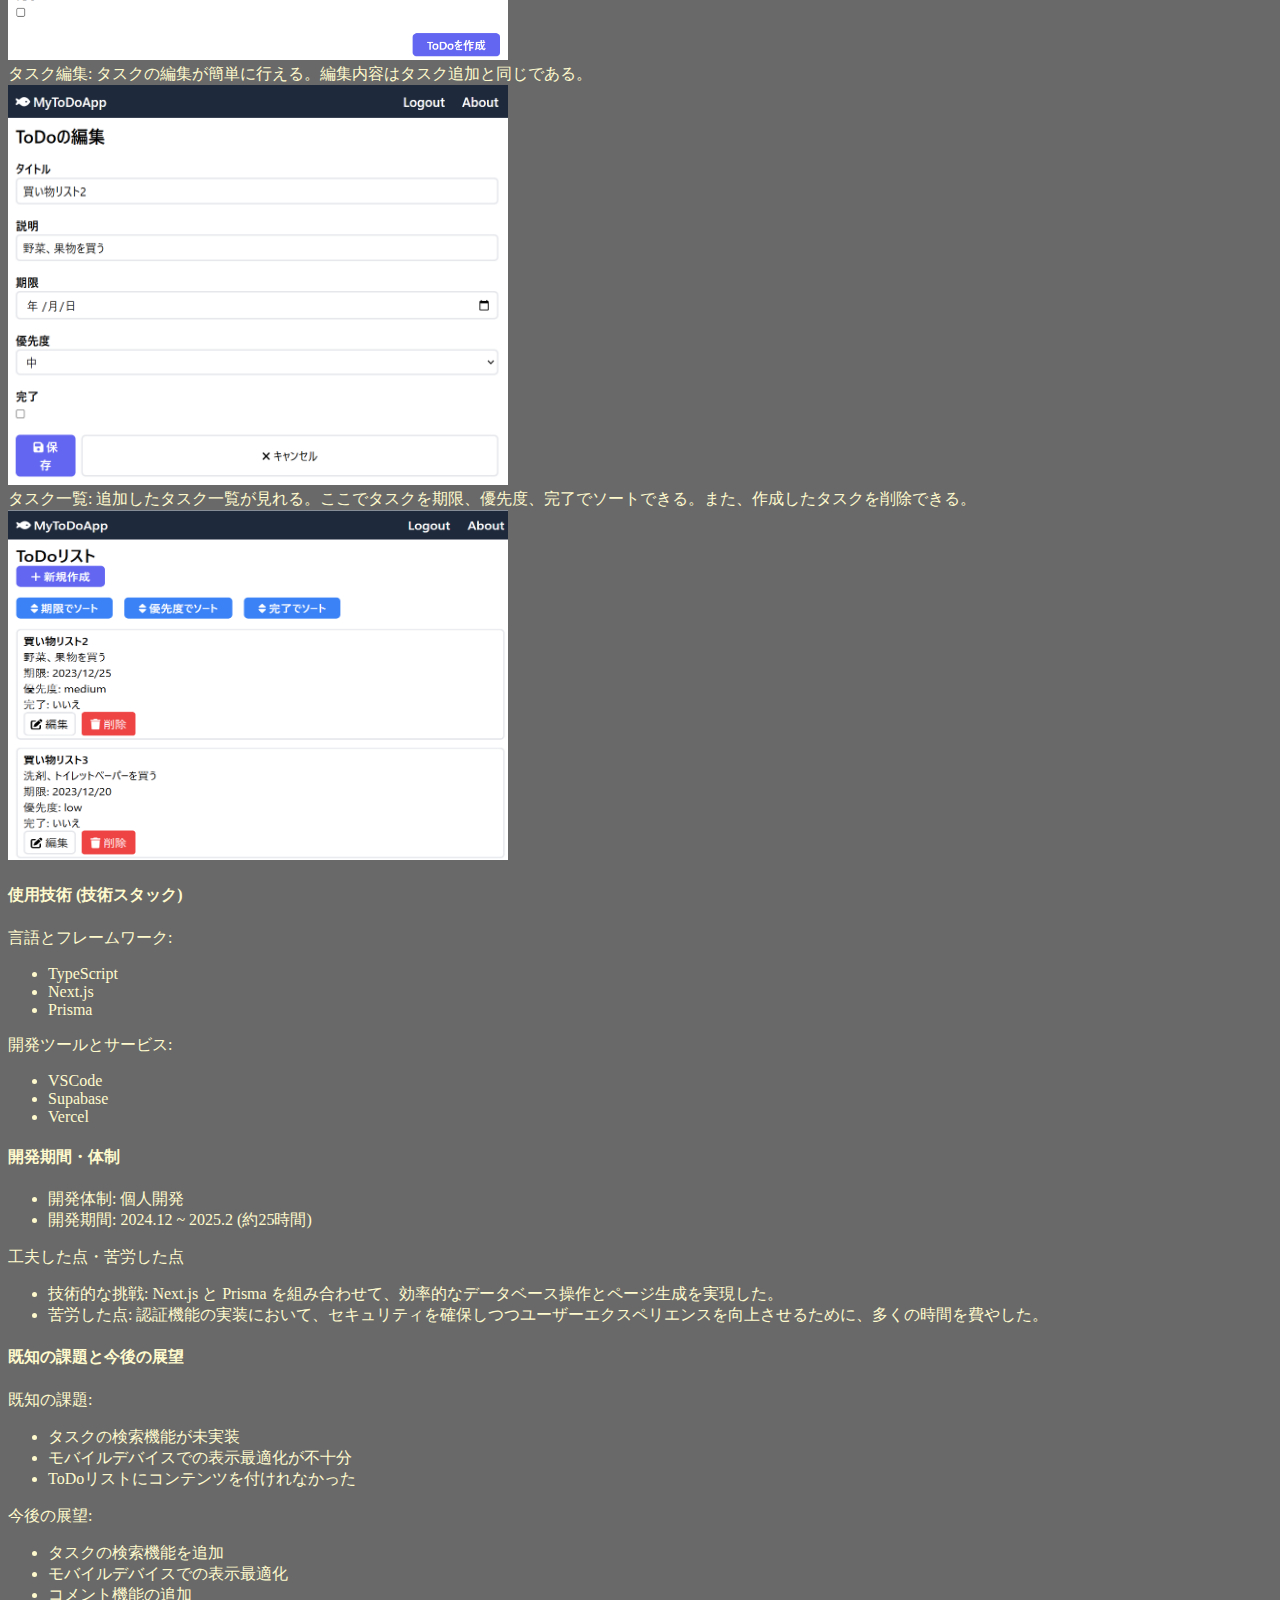
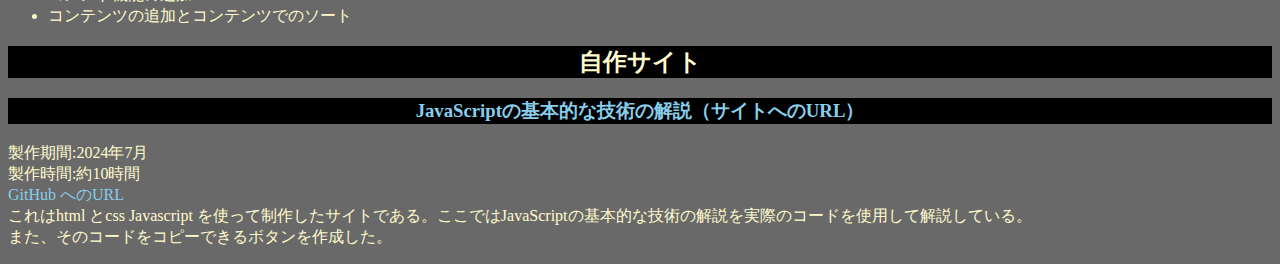
==== commit 9ce85876: "Update index.html" ====
--- a/index.html
+++ b/index.html
@@ -1,19 +1,25 @@
 <!DOCTYPE html>
 <html lang="ja">
- <head>
-  <meta charset="utf-8" />
-  <title>Kazushi's portfolio</title>
-  <meta name="viewport" content="width=device-width, initial-scale=1.0, user-scalable=yes" />
-  <link rel="stylesheet" href="style.css" />
-</head>
-<body>
-  <!-- ハンバーガーメニューアイコンはここに移動 -->
-  <div class="menu-icon" onclick="toggleMenu()">
-    <span></span>
-    <span></span>
-    <span></span>
-  </div>
-
+  <head>
+    <meta charset="utf-8" />
+    <!-- ハンバーガーメニューアイコン -->
+    <!-- ヘッダー（タイトルとメニュー） -->
+  <header class="site-header">
+    <h1>Kazushi's portfolio</h1>
+    <!-- ハンバーガーメニューアイコン -->
+    <div class="menu-icon" onclick="toggleMenu()">
+      <span></span>
+      <span></span>
+      <span></span>
+    </div>
+  </header>
+    <title>Kazushi's portfolio</title>
+    <meta name="viewport" content="width=device-width, initial-scale=1.0, user-scalable=yes" />
+    <link rel="stylesheet" href="style.css" />
+  </head>
+  <body> <!-- ここから本文開始 -->
+    <h1>Kazushi's portfolio</h1>
+    
     <!-- ナビゲーションメニュー -->
     <nav class="navigation" id="navigation">
       <ul>
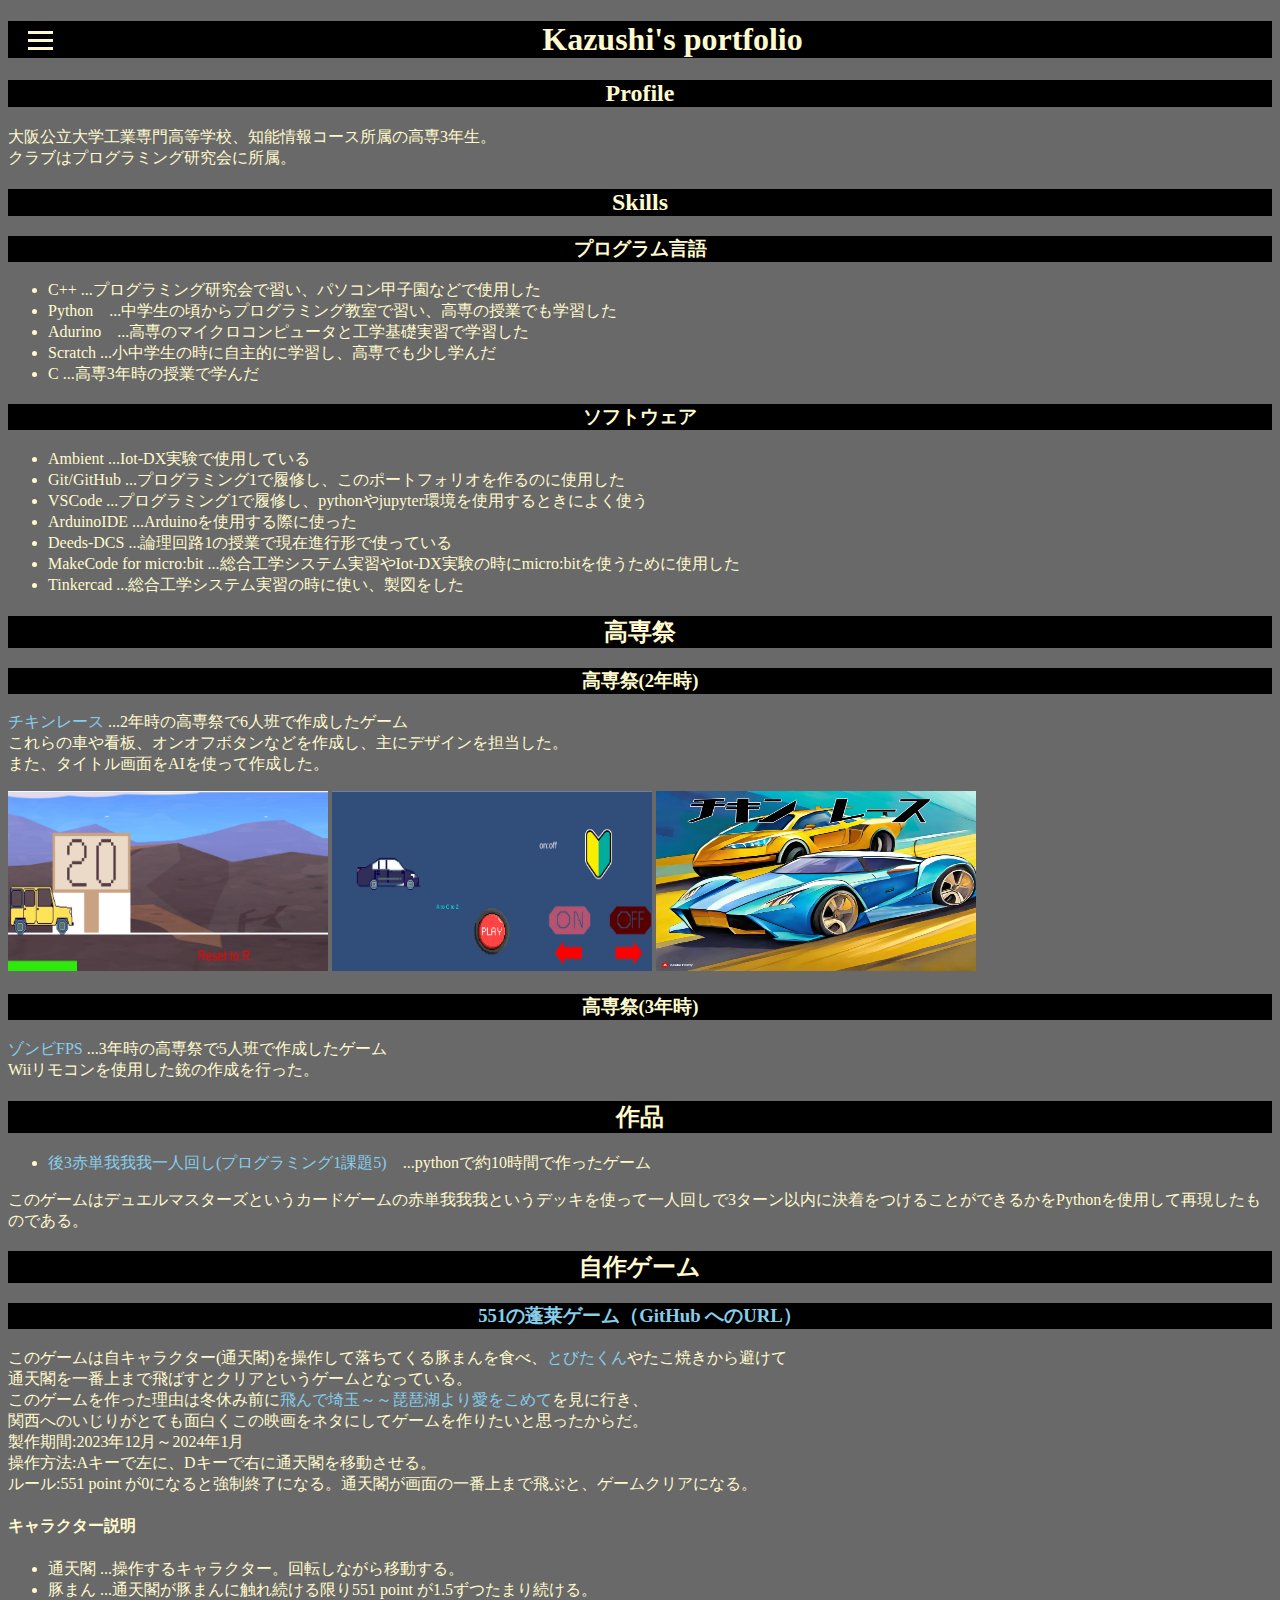
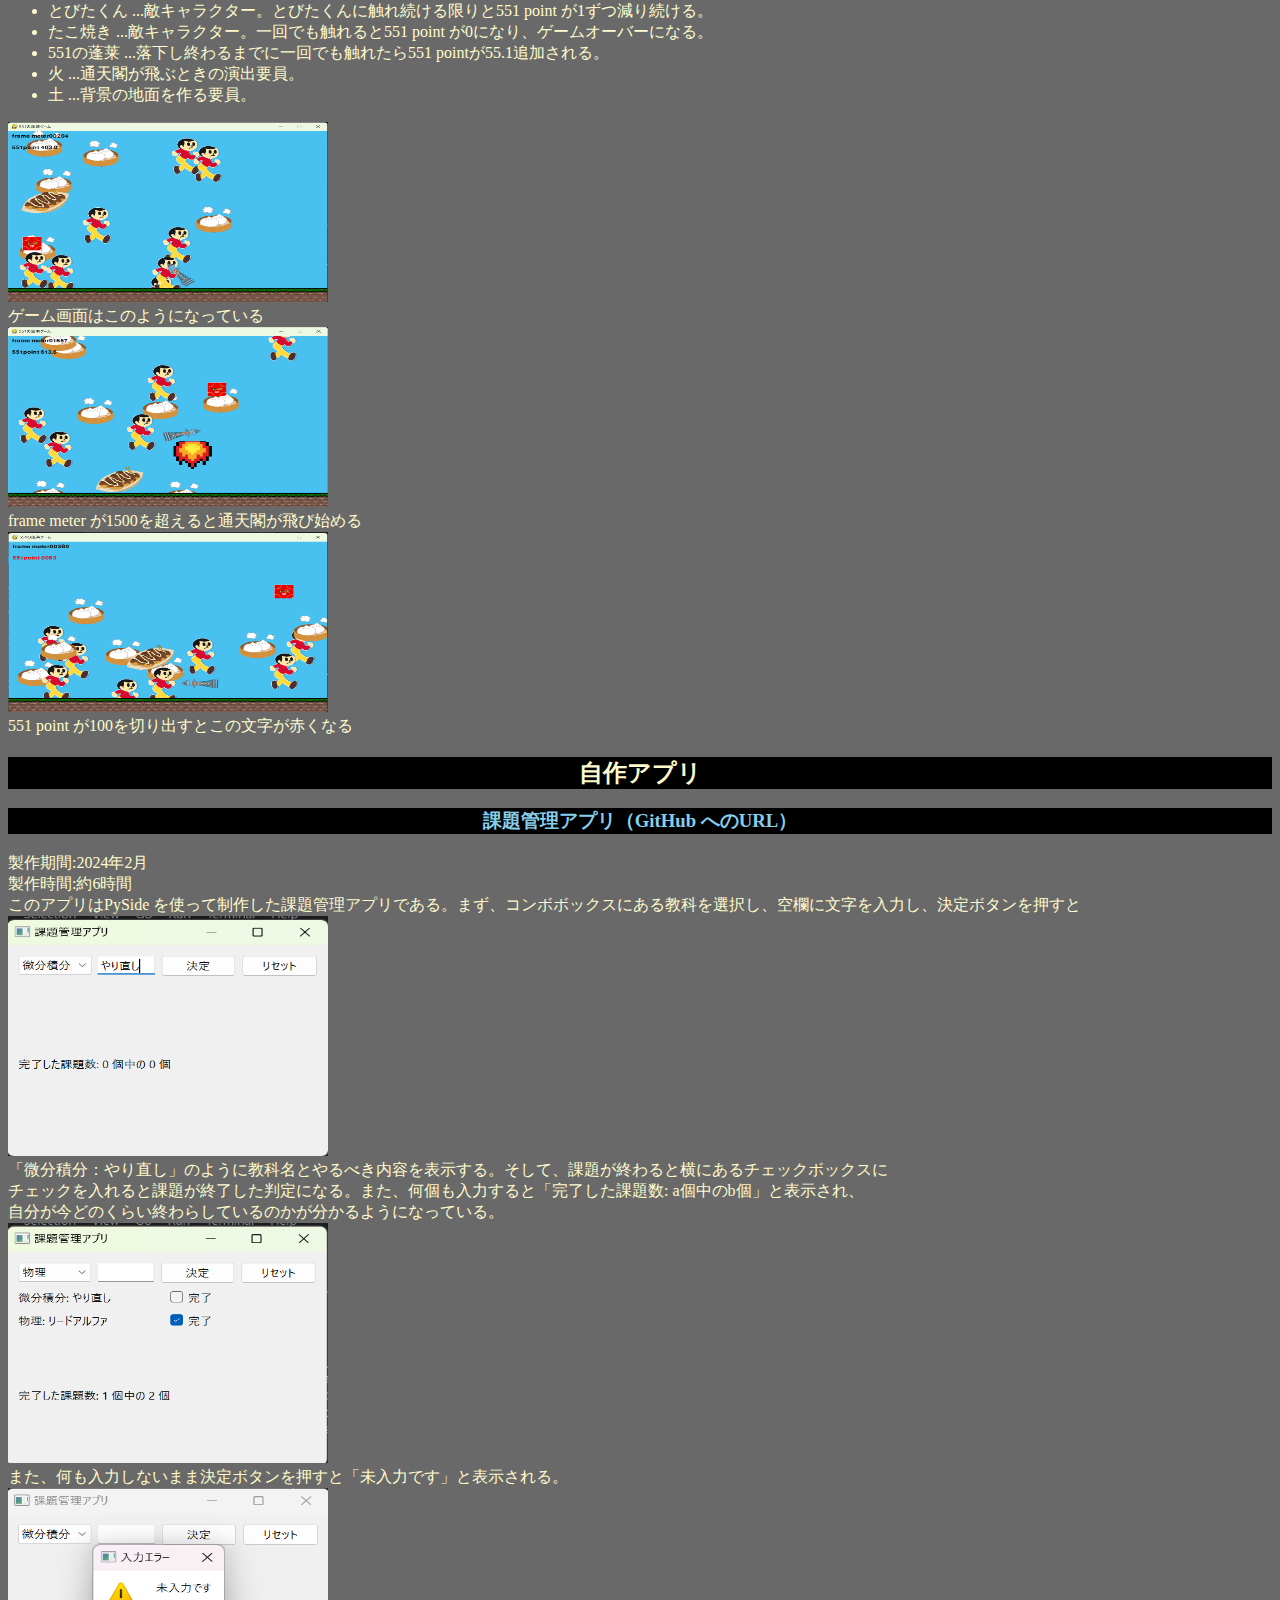
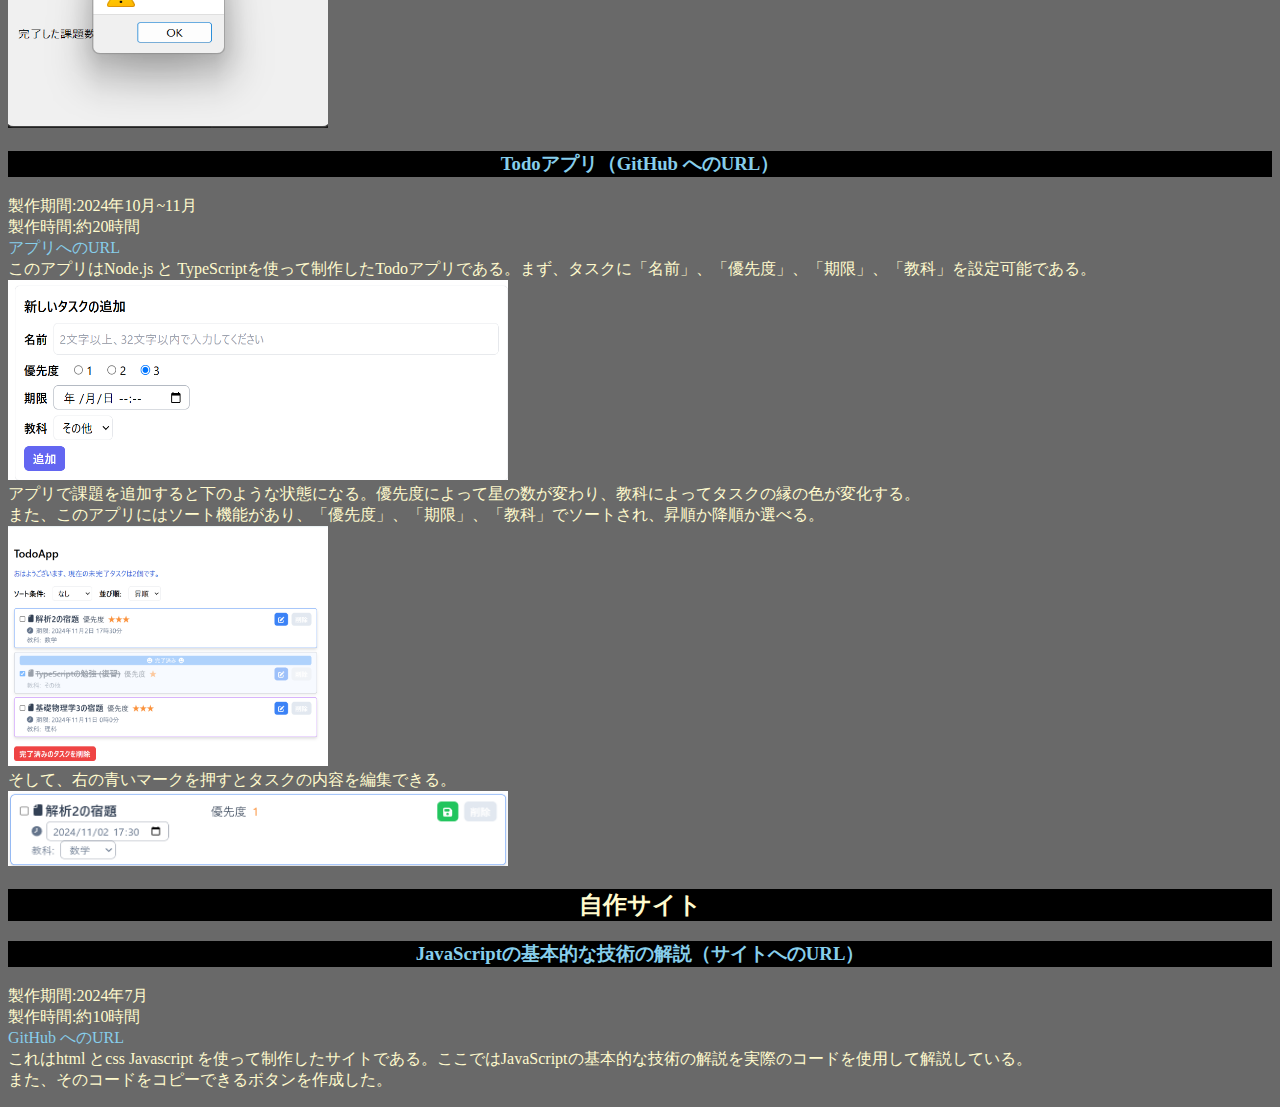
==== commit c82da372: "Update index.html" ====
--- a/index.html
+++ b/index.html
@@ -2,17 +2,12 @@
 <html lang="ja">
   <head>
     <meta charset="utf-8" />
-    <!-- ハンバーガーメニューアイコン -->
-    <!-- ヘッダー（タイトルとメニュー） -->
-  <header class="site-header">
-    <h1>Kazushi's portfolio</h1>
     <!-- ハンバーガーメニューアイコン -->
     <div class="menu-icon" onclick="toggleMenu()">
       <span></span>
       <span></span>
       <span></span>
     </div>
-  </header>
     <title>Kazushi's portfolio</title>
     <meta name="viewport" content="width=device-width, initial-scale=1.0, user-scalable=yes" />
     <link rel="stylesheet" href="style.css" />
@@ -33,8 +28,8 @@
     <h2 id="profile">Profile</h2>
     
     <p>
-      大阪公立大学工業専門高等学校、知能情報コース所属の高専4年生。<br />
-      クラブはプログラミング研究会に所属している。4年時副部長。<br />
+      大阪公立大学工業専門高等学校、知能情報コース所属の高専3年生。<br />
+      クラブはプログラミング研究会に所属。<br />
     </p>
 
     <h2 id="skills">Skills</h2>
@@ -136,65 +131,8 @@
       <img src="Todoアプリ.png" width="320" height="240" alt="Todoアプリ" /><br />
       そして、右の青いマークを押すとタスクの内容を編集できる。<br />
       <img src="編集画面.png" width="500" height="75" alt="編集画面" /><br />
+      
     </p>
-    <h3><a href=https://github.com/Forest815/next-blog-app/tree/other-ap>Next.jsを使用したTodoアプリ（GitHub へのURL）</a></h3>
-    <p>
-      概要: ToDoアプリは、日々のタスクを管理するためのシンプルで使いやすいウェブアプリケーションです。ユーザーはタスクの作成、編集、削除、完了状態の管理を行うことができる。主に個人のタスク管理を目的としている。<br>
-      開発の背景・経緯: Next.js と Prisma を学ぶためにこのアプリを構築した。技術的な知識を深めるとともに、実際に使えるプロダクトを作成することを目指した。<br>
-      公開URL:<a href=https://next-todo-app-demo.vercel.app//>Next.jsを使用したTodoアプリ（作品ページ へのURL）</a>
-
-      <h4>特徴と機能の説明</h4>
-
-      タスク追加: タスクの作成が簡単に行える。タスクの内容はタイトル、説明、期限、優先度、完了である。</br>
-      <img src="タスク追加.png" width="500" height="500" alt="タスク追加" /><br />
-      タスク編集: タスクの編集が簡単に行える。編集内容はタスク追加と同じである。</br>
-      <img src="タスク編集.png" width="500" height="400" alt="タスク編集" /><br />
-      タスク一覧: 追加したタスク一覧が見れる。ここでタスクを期限、優先度、完了でソートできる。また、作成したタスクを削除できる。</br>
-      <img src="タスク一覧.png" width="500" height="350" alt="タスク一覧" /><br />
-
-      <h4>使用技術 (技術スタック)</h4>
-      
-      言語とフレームワーク:
-      <ul>
-        <li>TypeScript
-        <li>Next.js
-        <li>Prisma
-      </ul>
-        
-      開発ツールとサービス:
-      <ul>
-        <li>VSCode
-        <li>Supabase
-        <li>Vercel
-      </ul>
-
-      <h4>開発期間・体制</h4>
-      <ul>
-        <li>開発体制: 個人開発
-        <li>開発期間: 2024.12 ~ 2025.2 (約25時間)
-      </ul>
-
-      工夫した点・苦労した点
-      <ul>
-        <li>技術的な挑戦: Next.js と Prisma を組み合わせて、効率的なデータベース操作とページ生成を実現した。
-        <li>苦労した点: 認証機能の実装において、セキュリティを確保しつつユーザーエクスペリエンスを向上させるために、多くの時間を費やした。
-      </ul>
-    
-      <h4>既知の課題と今後の展望</h4>
-
-      既知の課題:
-      <ul>
-        <li>タスクの検索機能が未実装
-        <li>モバイルデバイスでの表示最適化が不十分
-        <li>ToDoリストにコンテンツを付けれなかった
-      </ul>
-      今後の展望:
-      <ul>
-        <li>タスクの検索機能を追加
-        <li>モバイルデバイスでの表示最適化
-        <li>コメント機能の追加
-        <li>コンテンツの追加とコンテンツでのソート
-      </ul>
     <h2>自作サイト</h2>
     <h3><a href=https://forest815.github.io/web0701/>JavaScriptの基本的な技術の解説（サイトへのURL）</a></h3>
     <p>
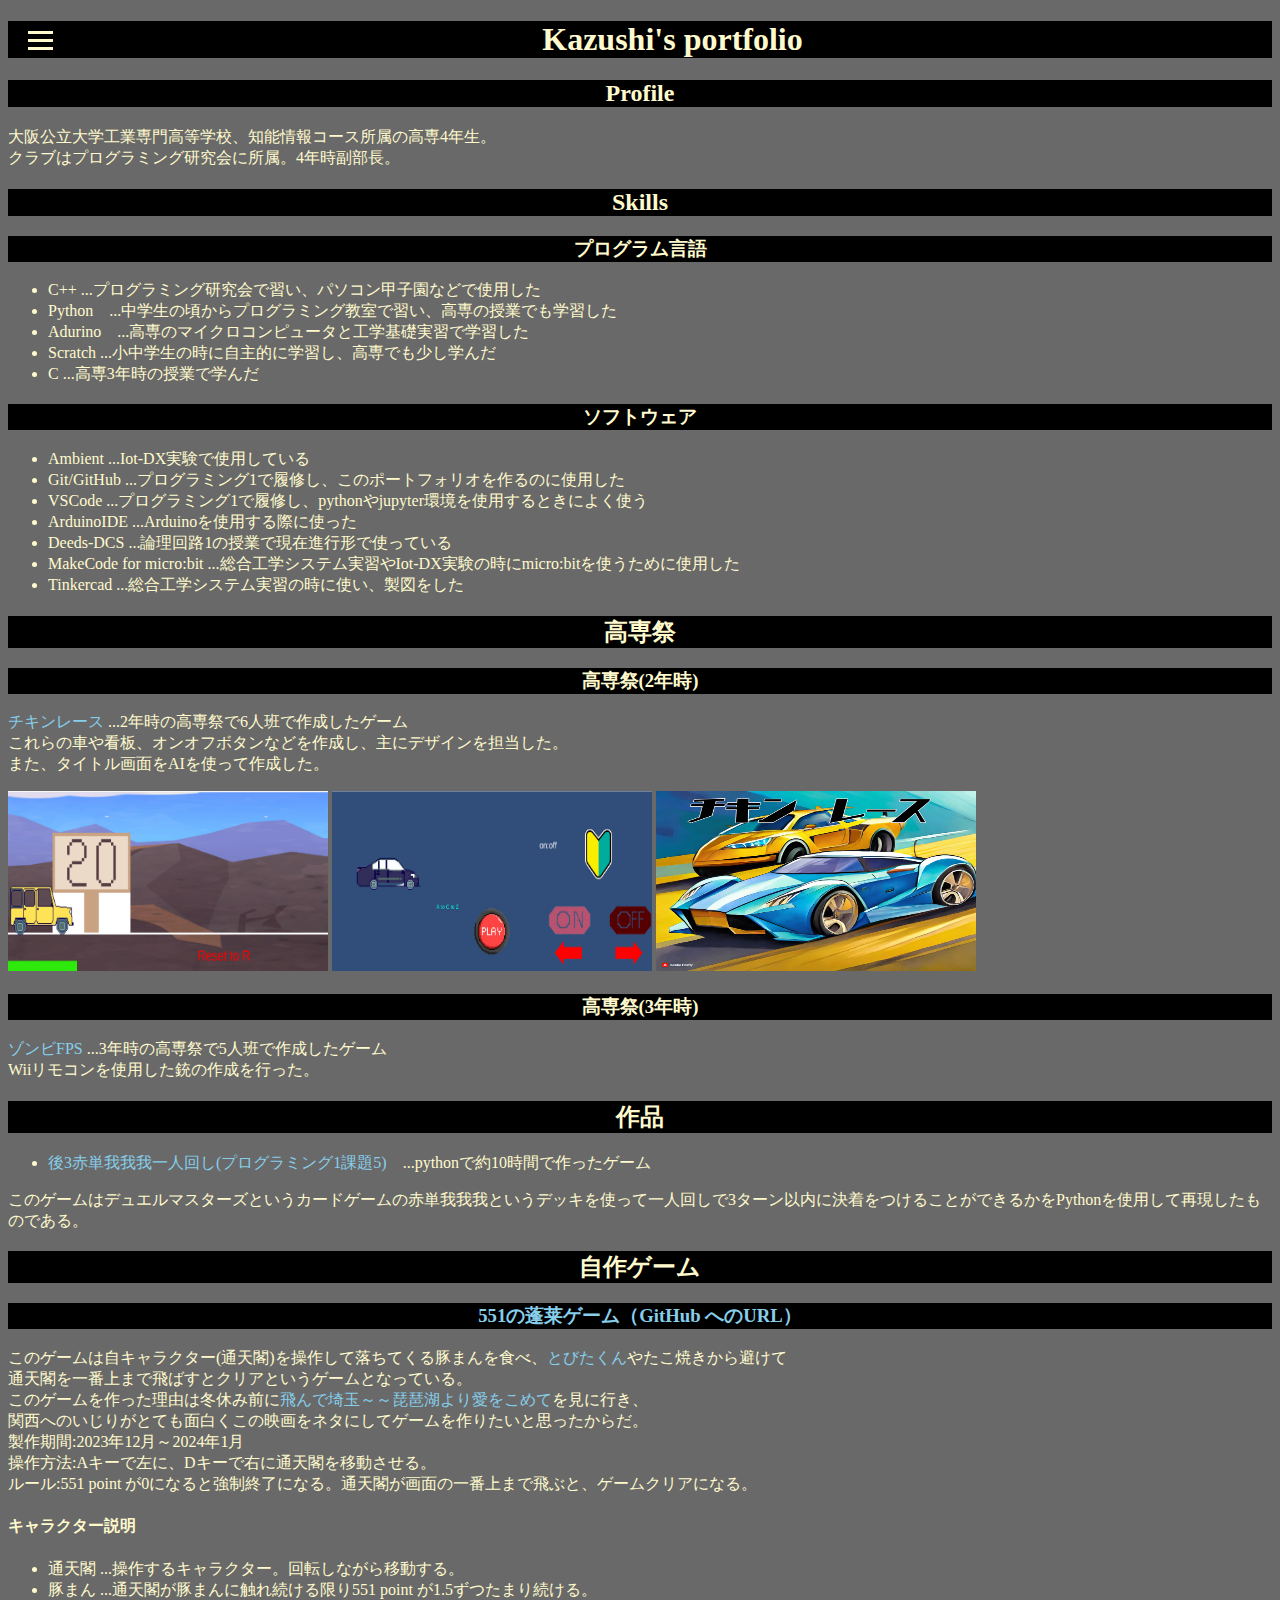
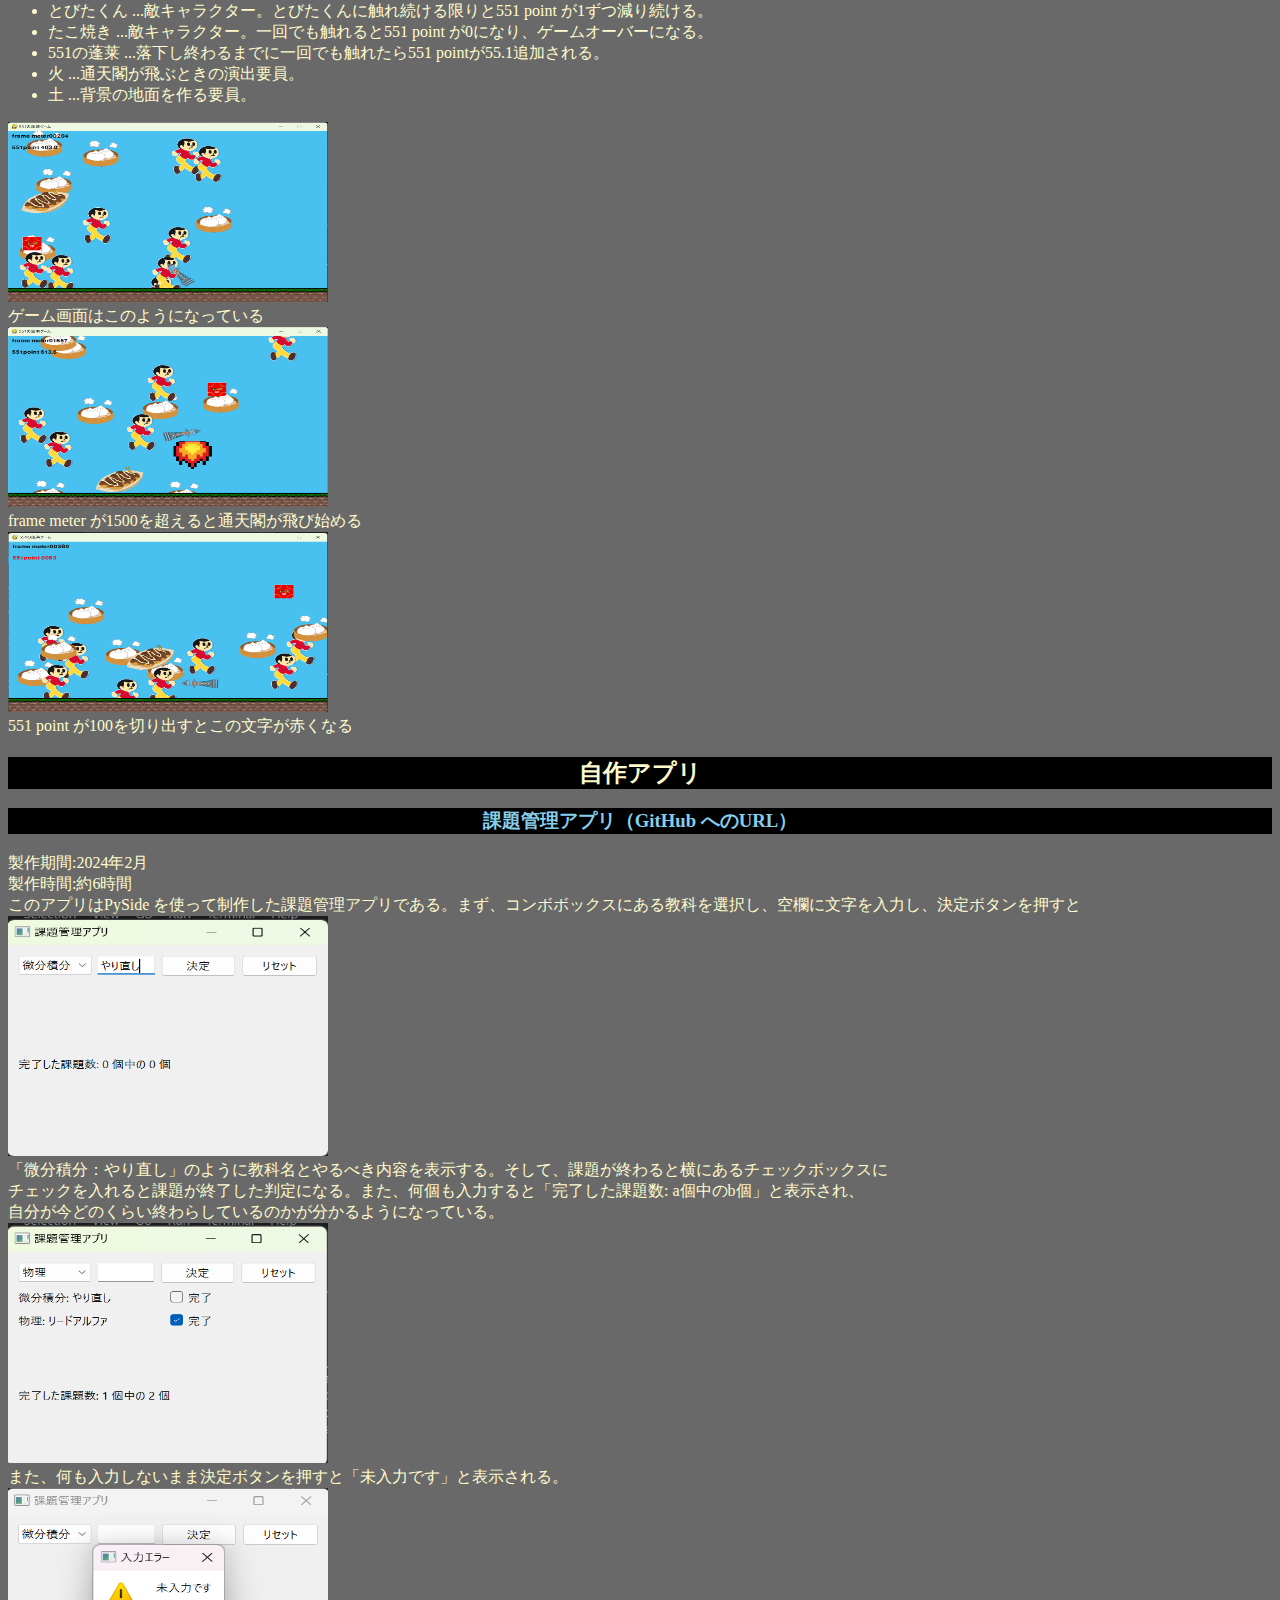
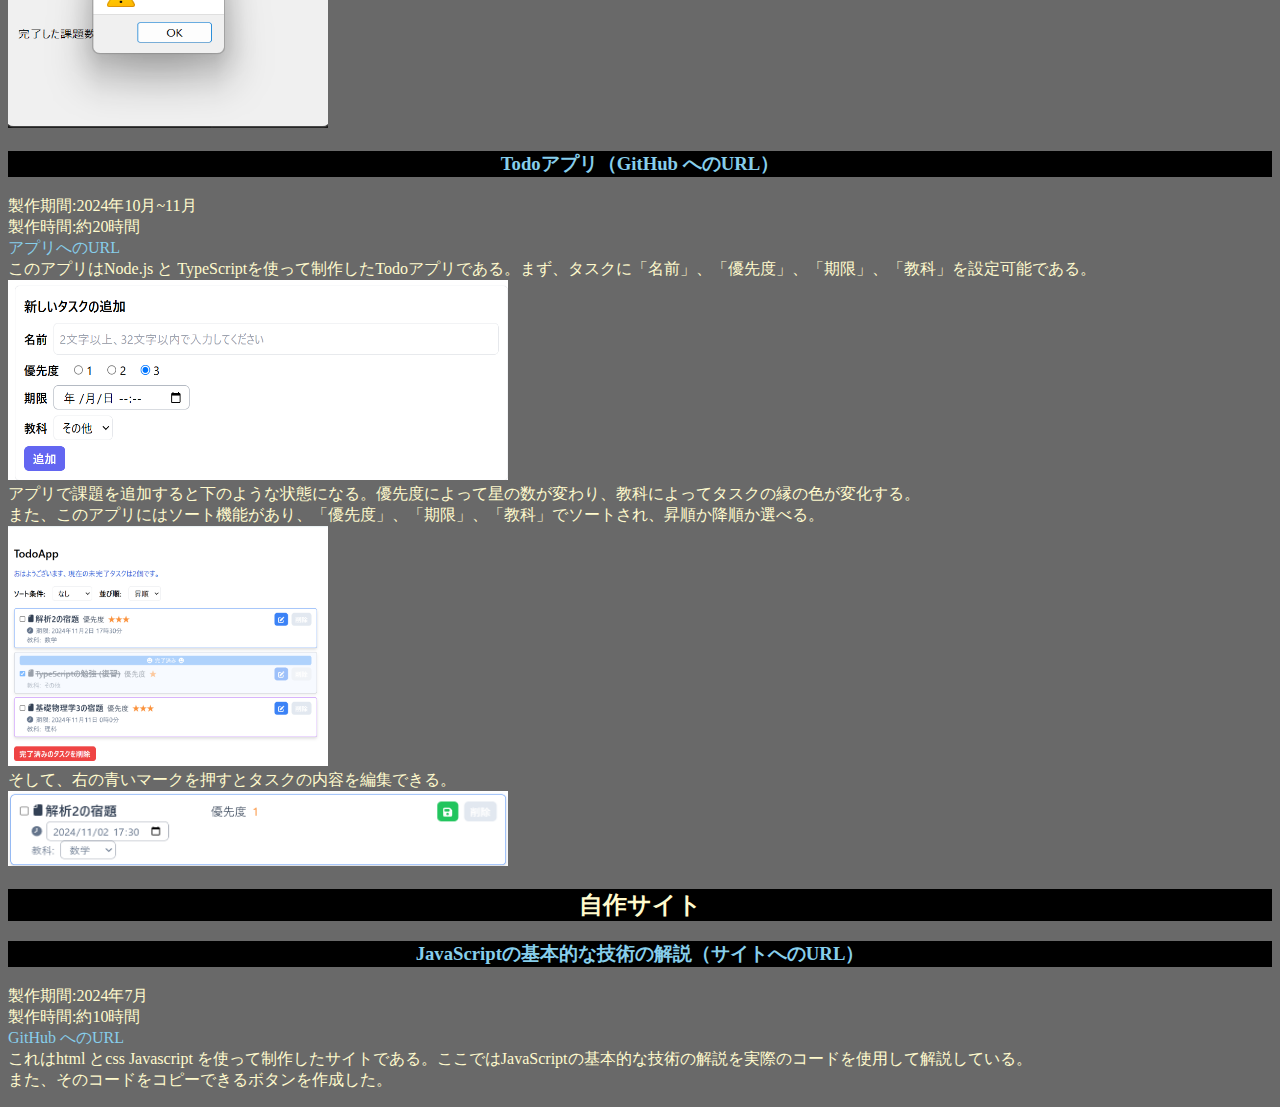
==== commit e06bfdb4: "Update index.html" ====
--- a/index.html
+++ b/index.html
@@ -28,8 +28,8 @@
     <h2 id="profile">Profile</h2>
     
     <p>
-      大阪公立大学工業専門高等学校、知能情報コース所属の高専3年生。<br />
-      クラブはプログラミング研究会に所属。<br />
+      大阪公立大学工業専門高等学校、知能情報コース所属の高専4年生。<br />
+      クラブはプログラミング研究会に所属。4年時副部長。<br />
     </p>
 
     <h2 id="skills">Skills</h2>
